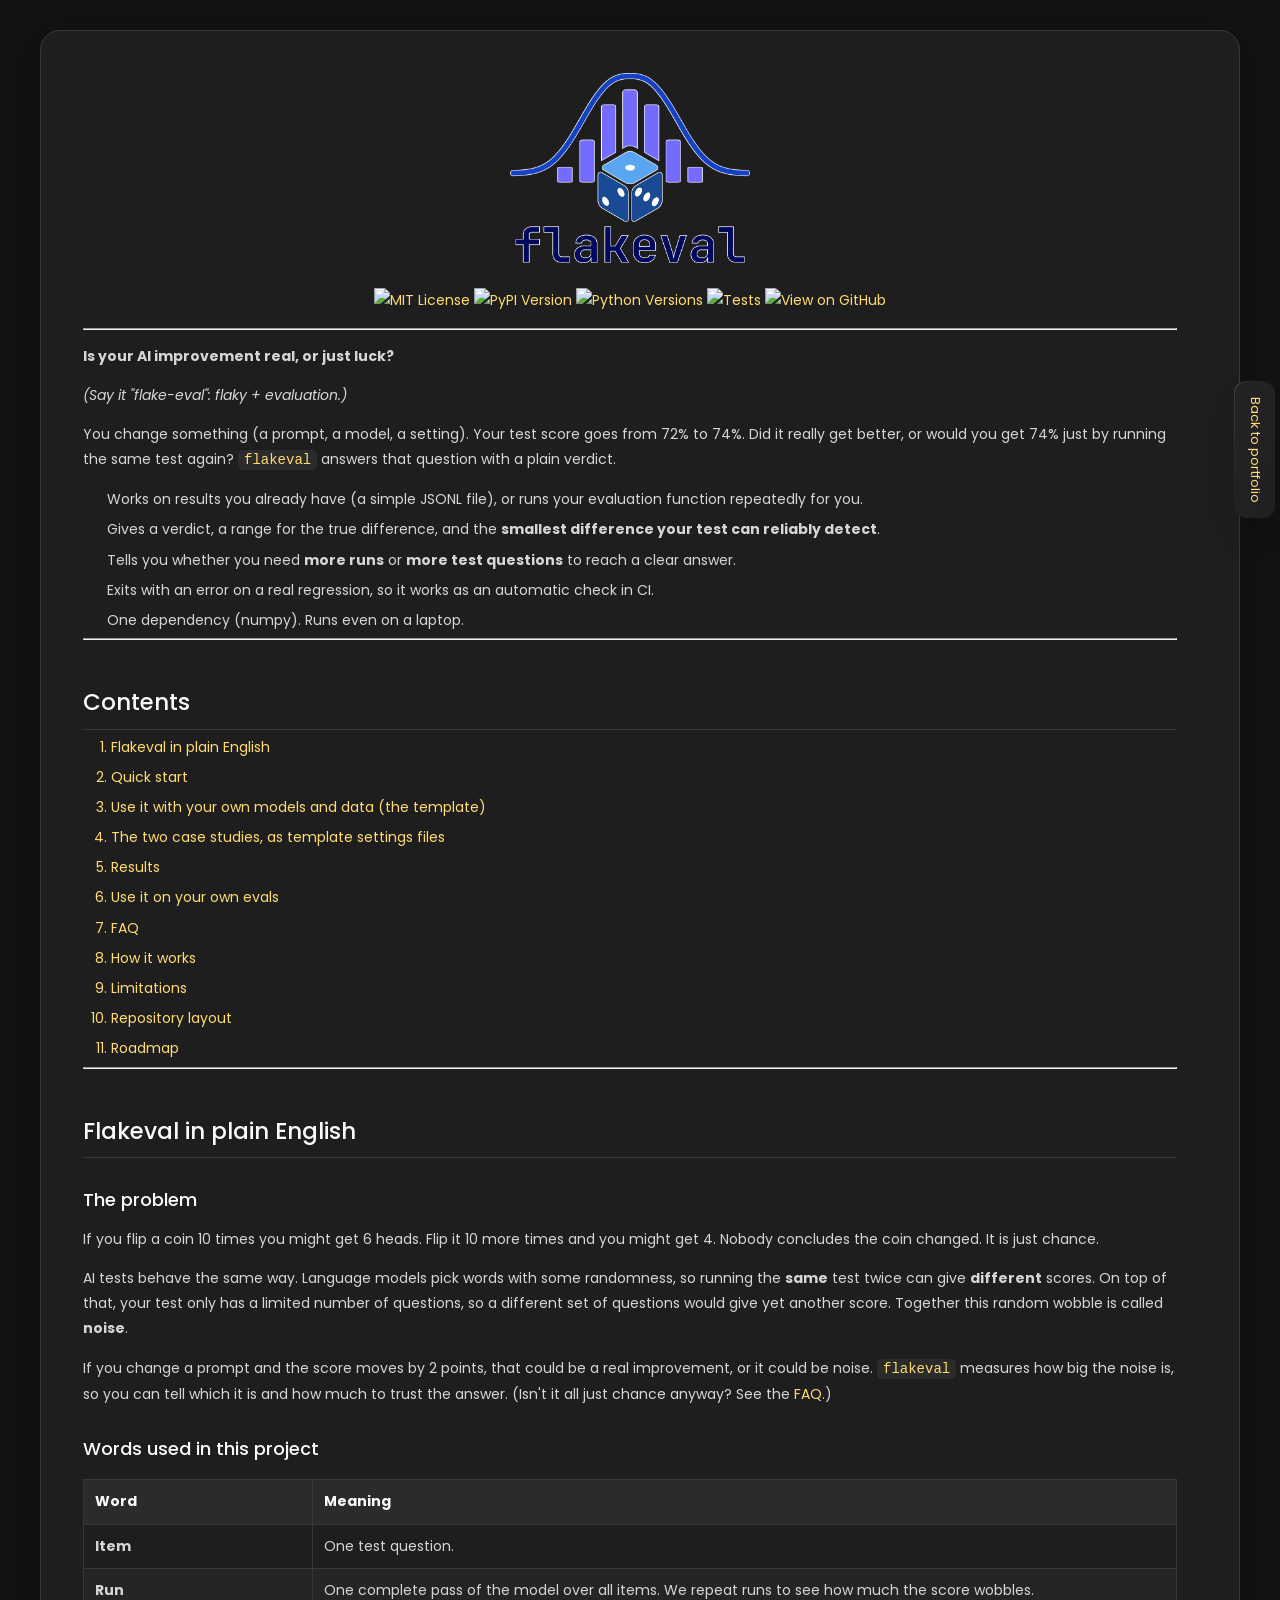
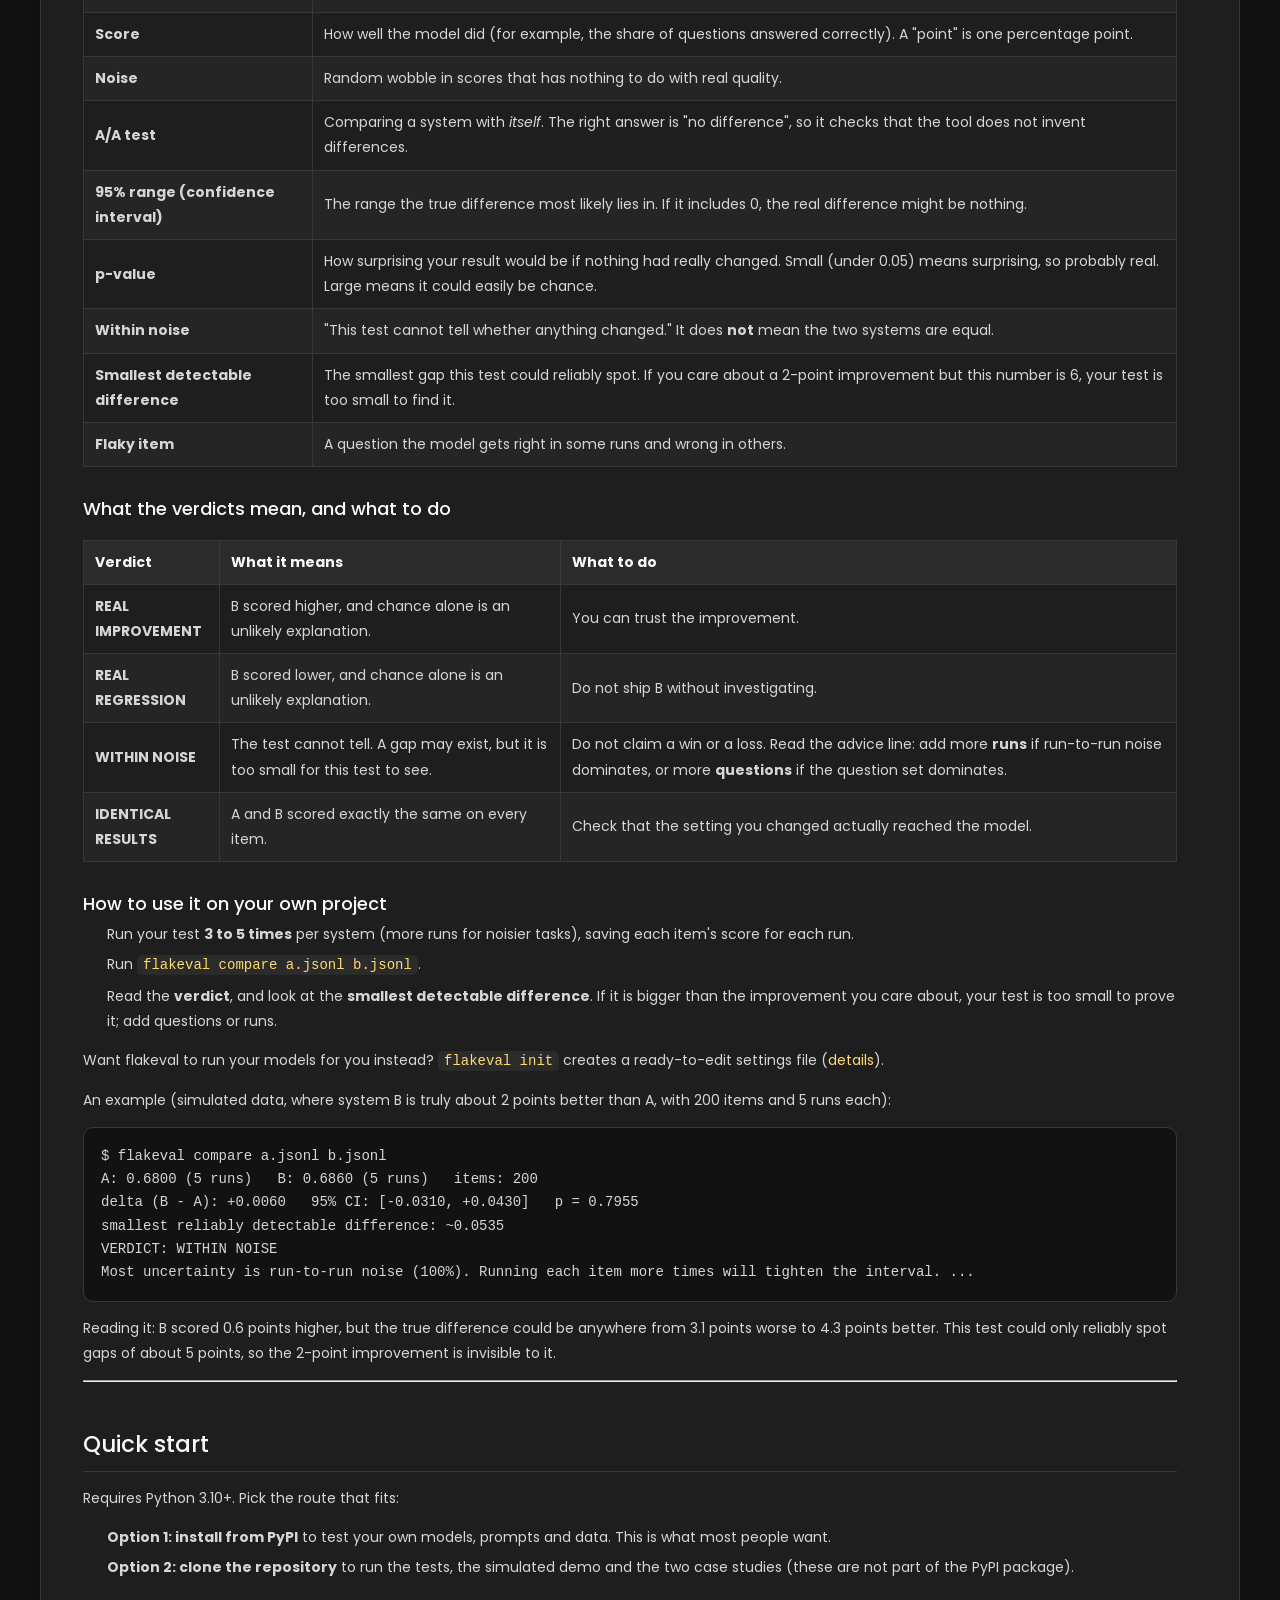
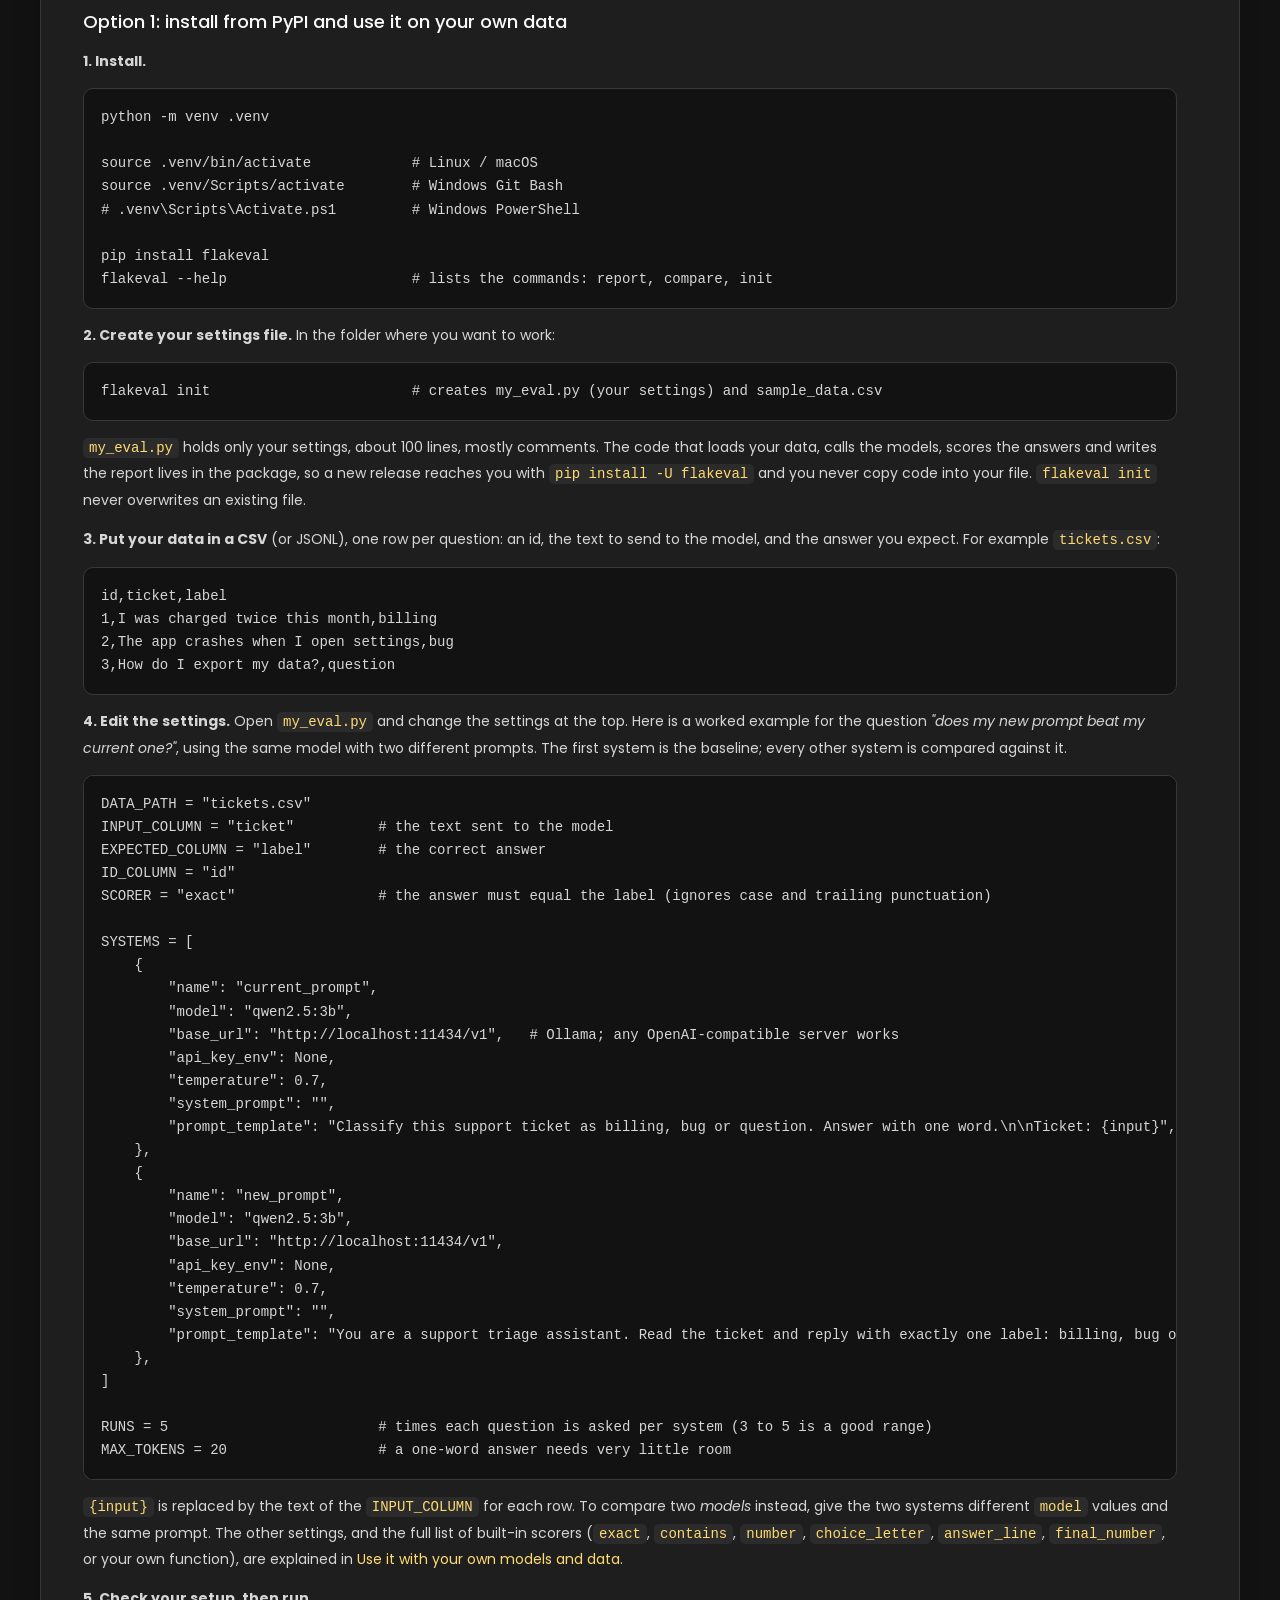
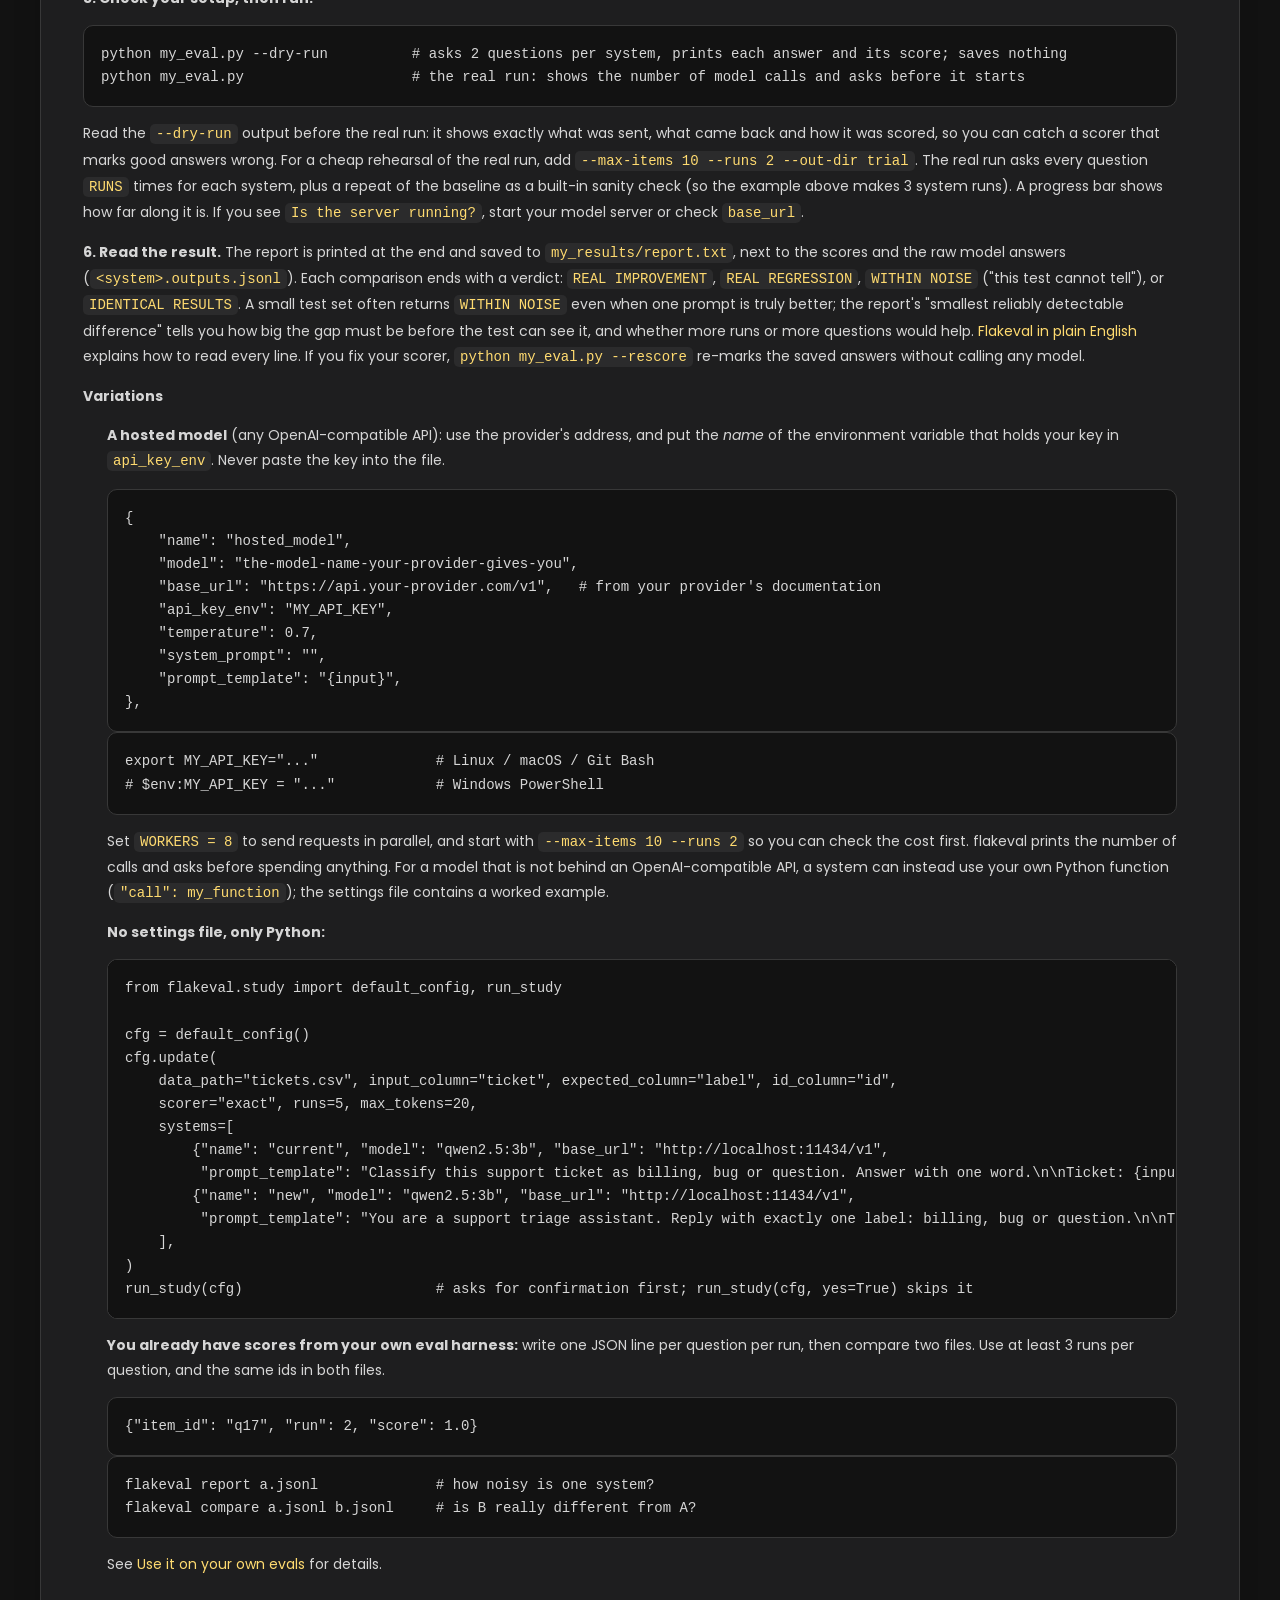
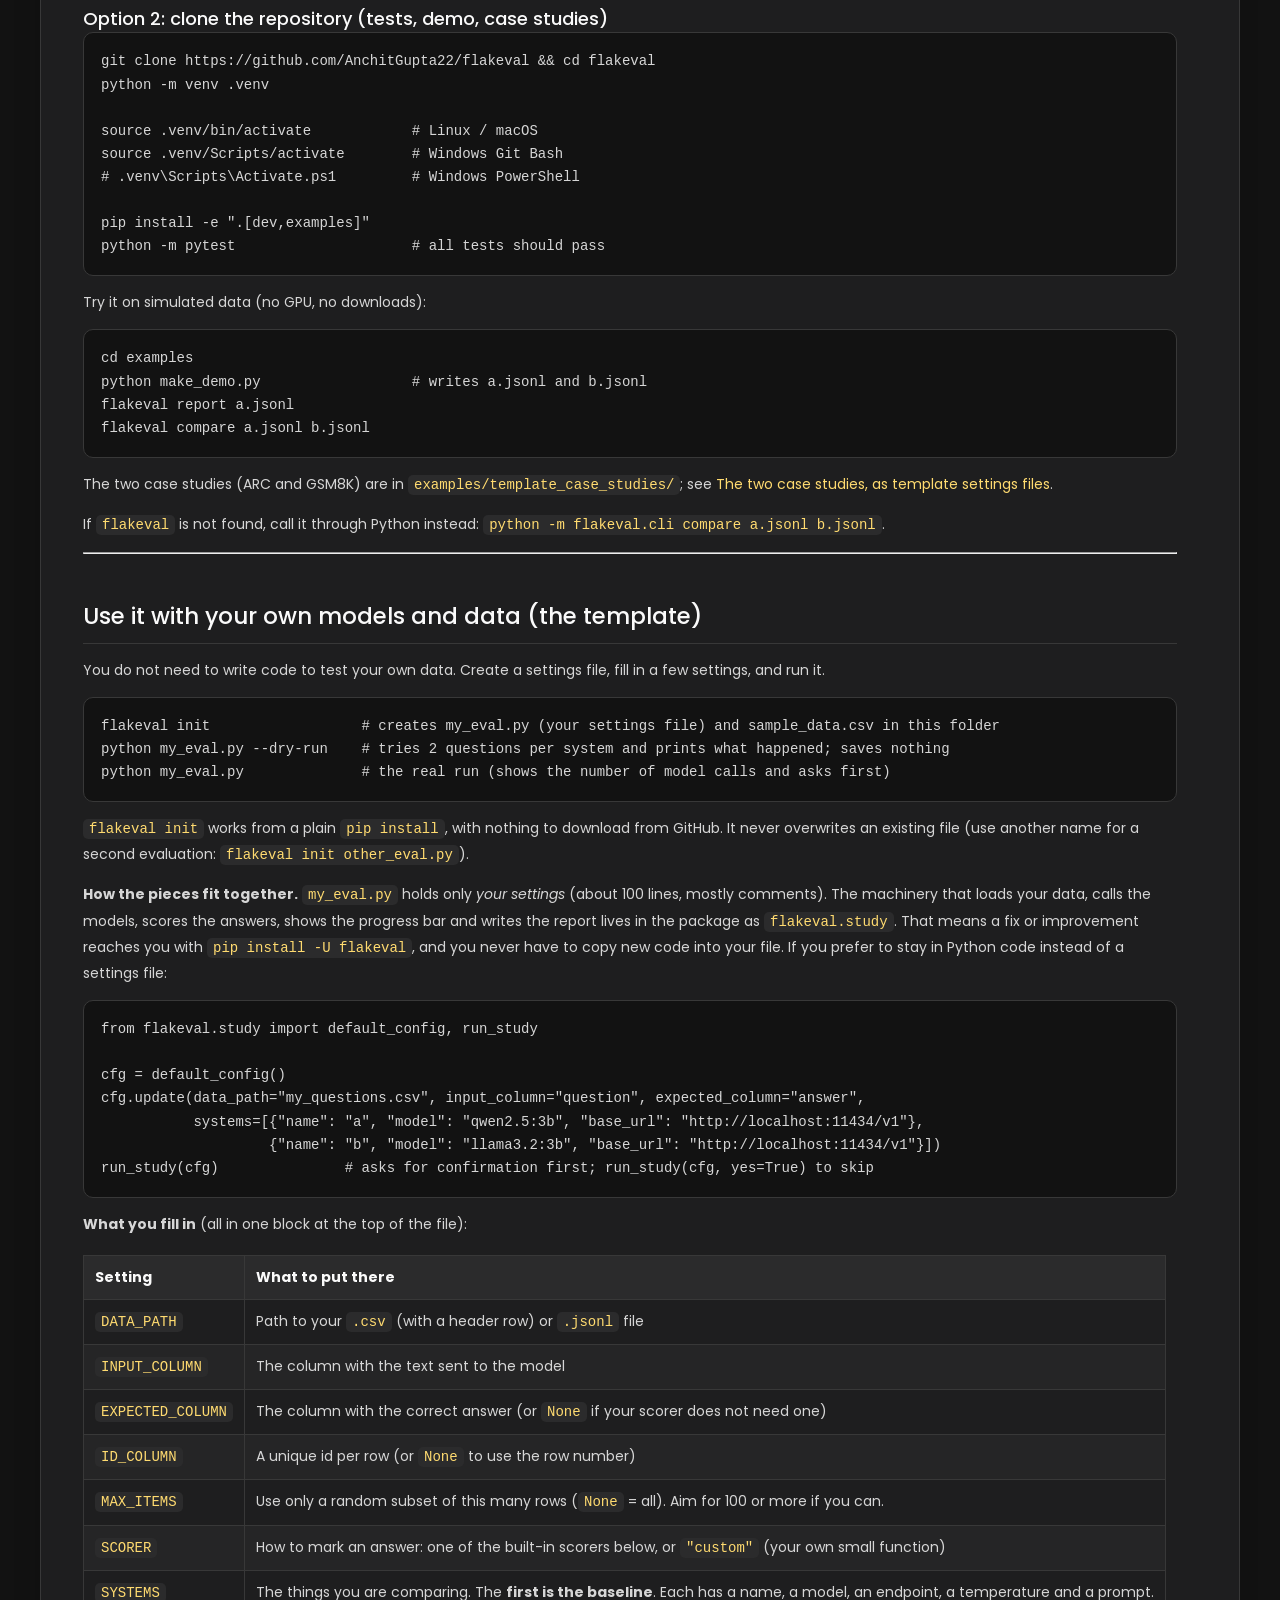
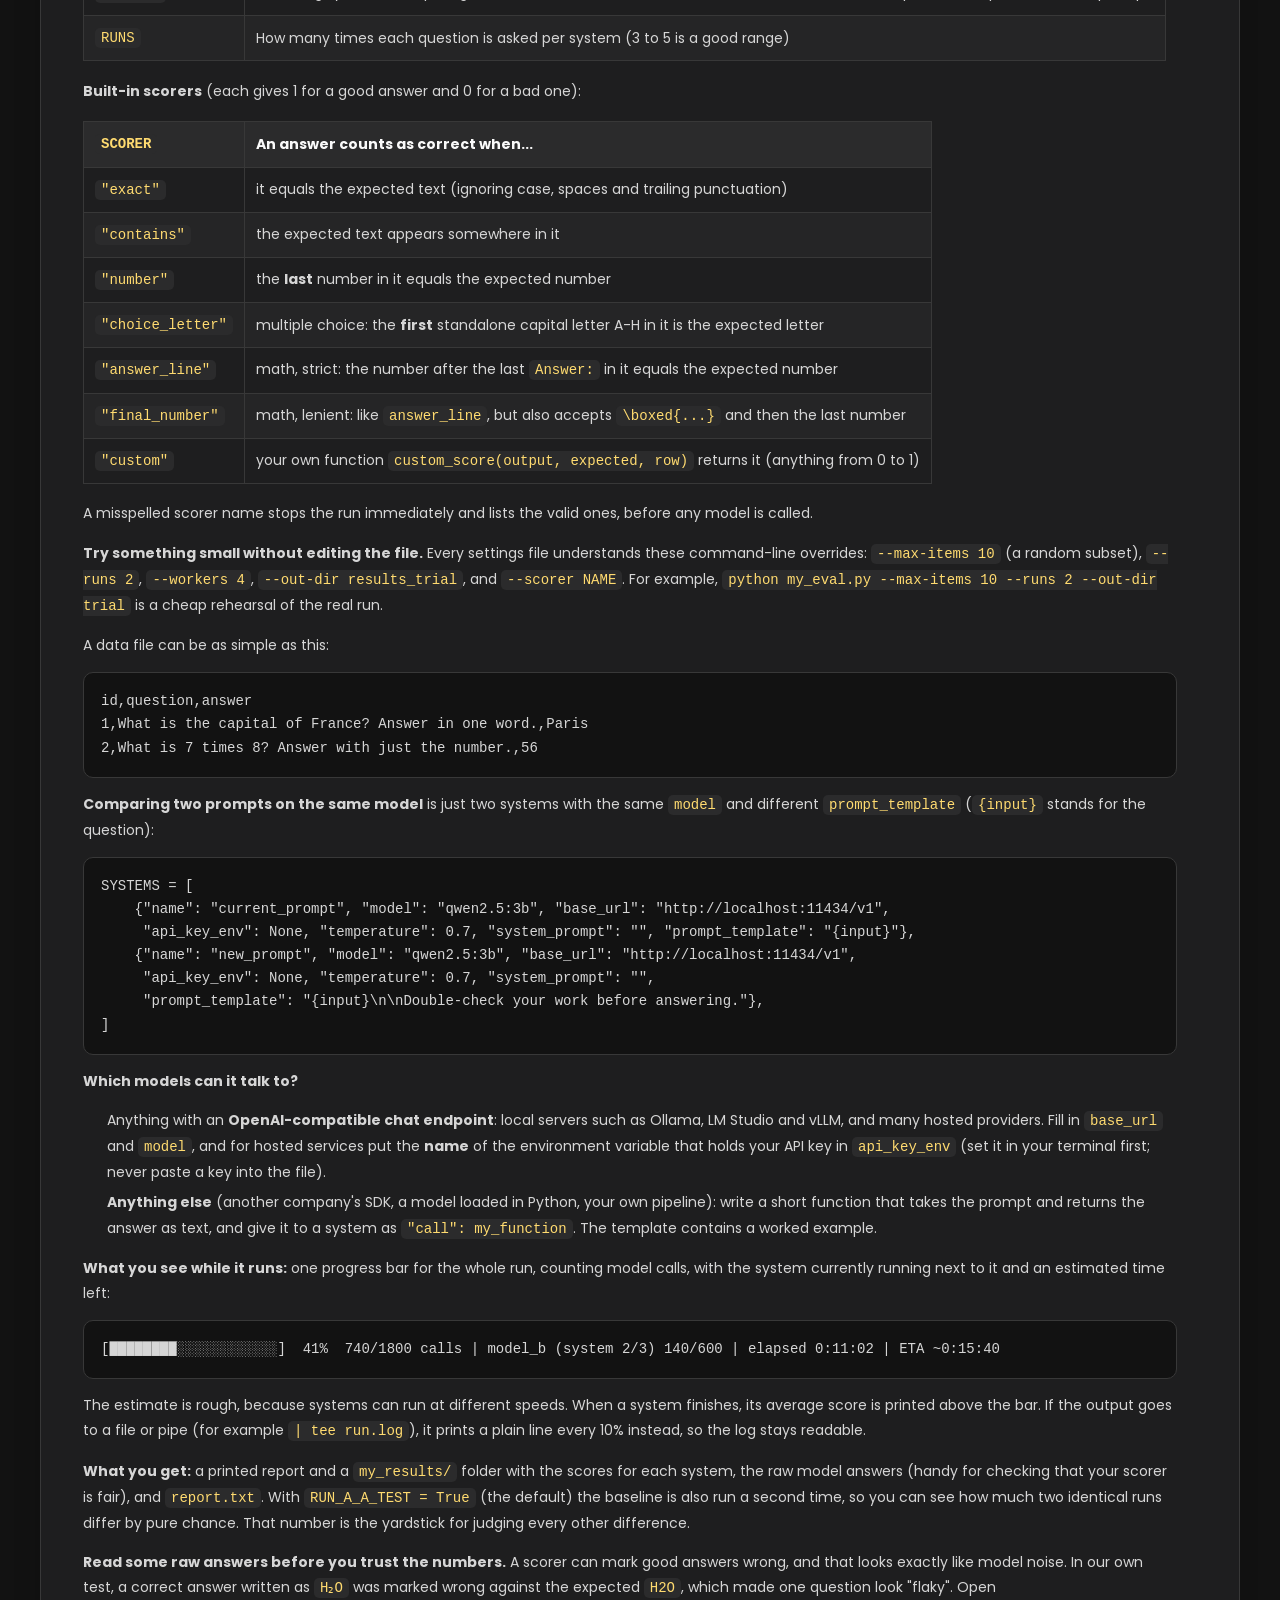
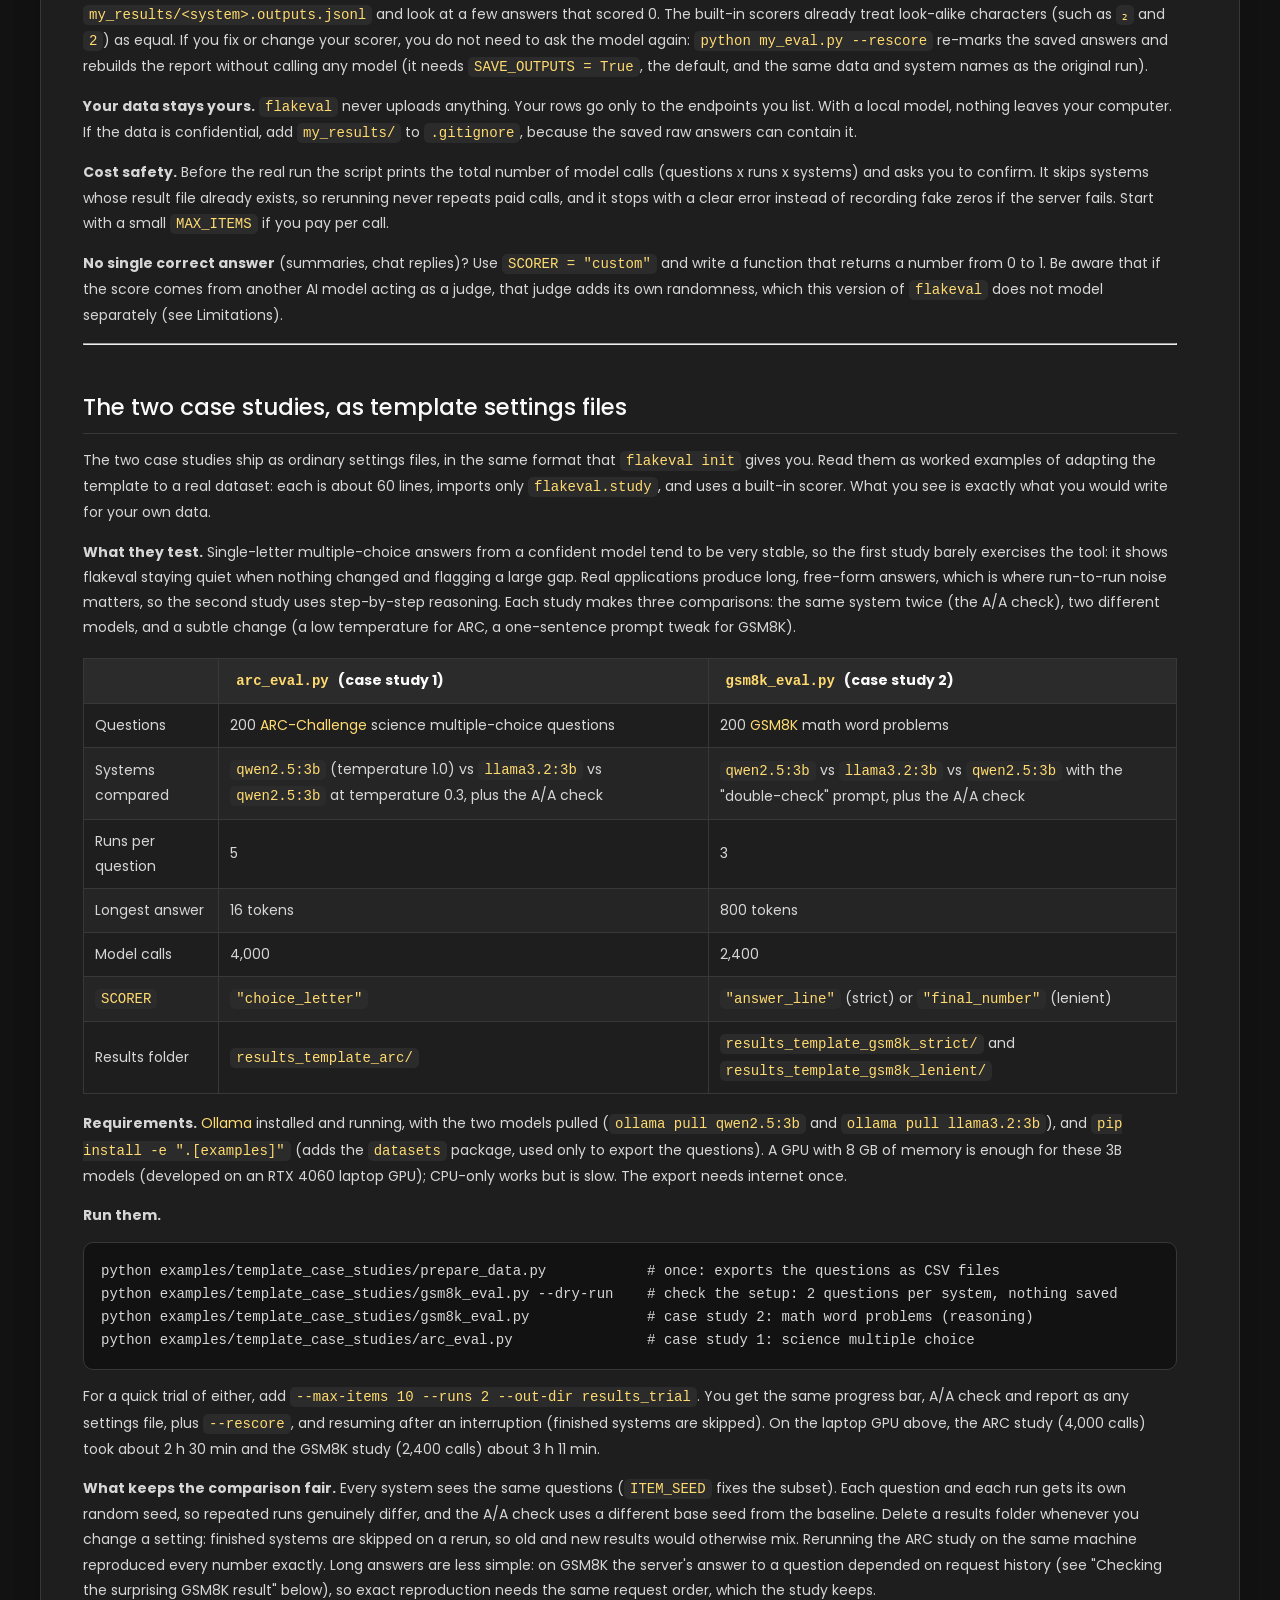
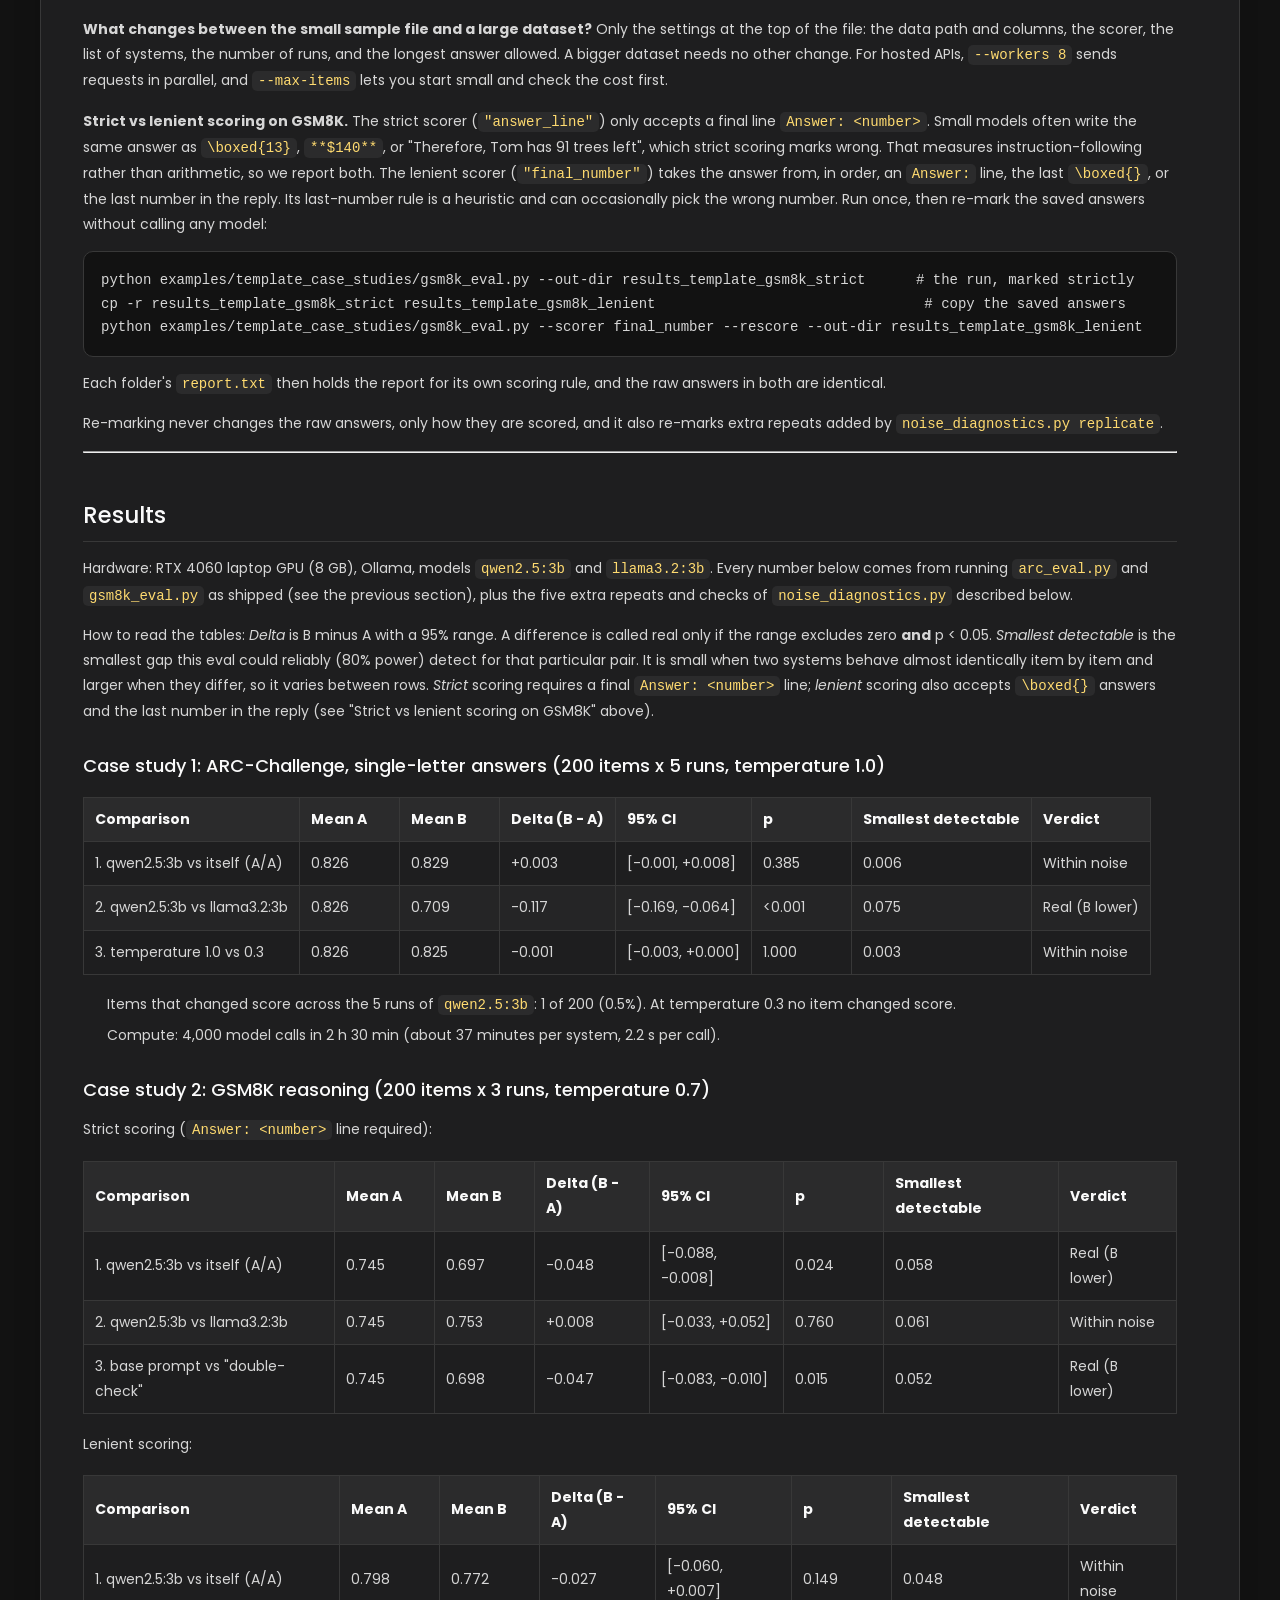
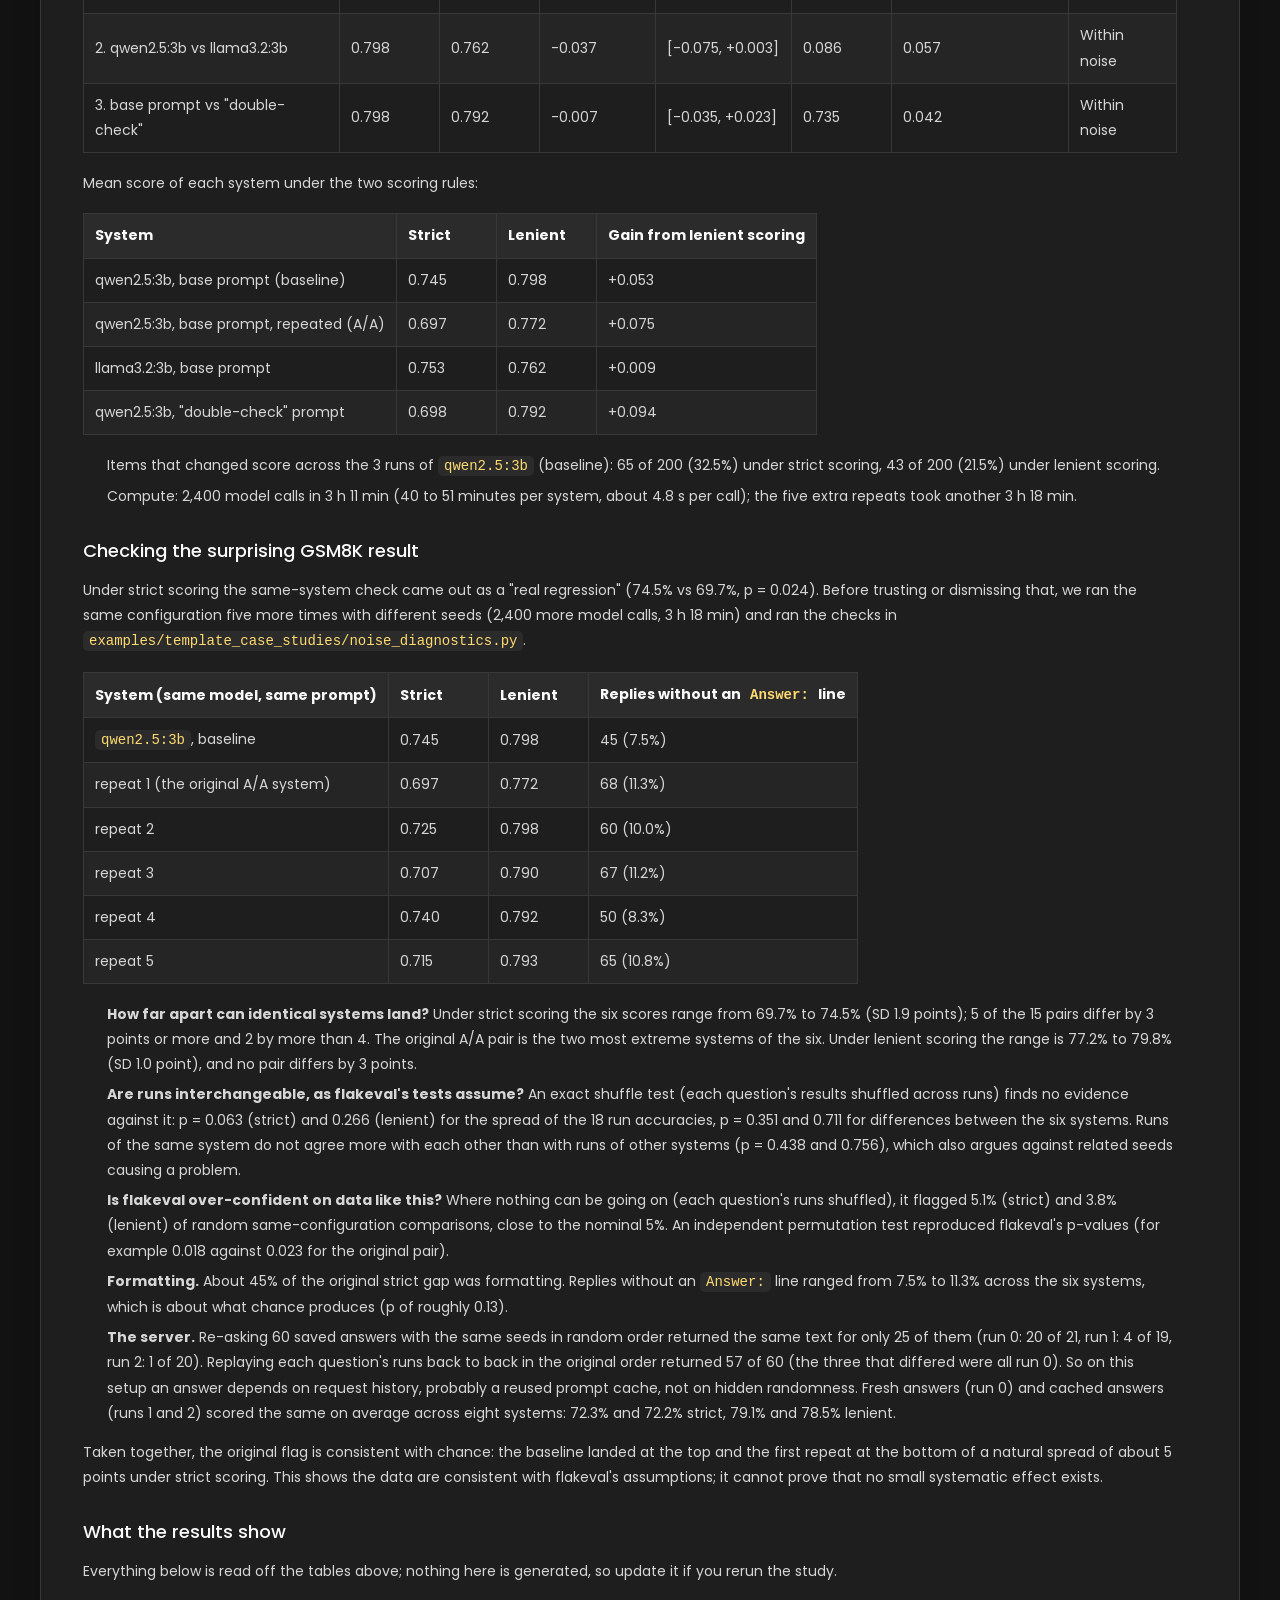
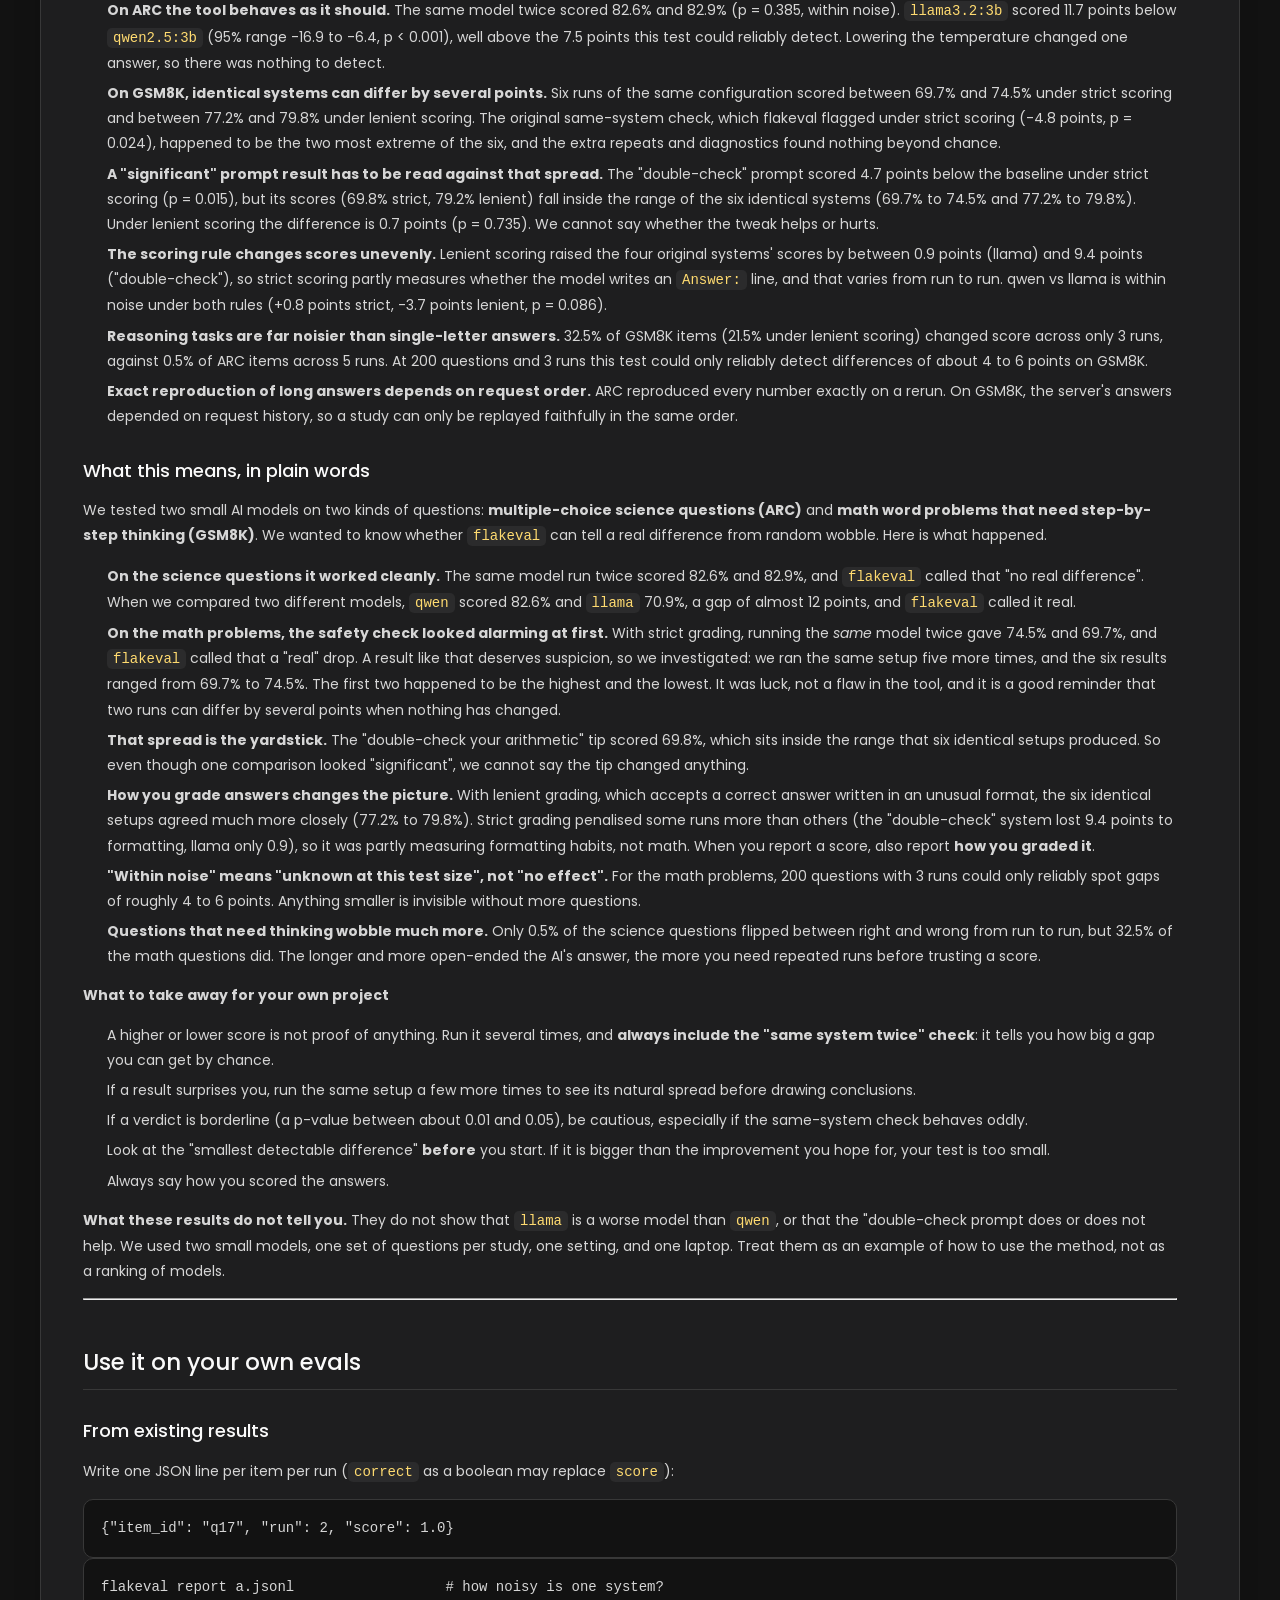
==== flakeval/index.html @ c7b8c8ac "flakeval file path updated" ====
<!DOCTYPE html>
<html lang="en">

<head>
  <meta charset="UTF-8">
  <meta name="viewport" content="width=device-width, initial-scale=1.0">
  <meta name="description" content="Flakeval: check whether an AI improvement is real, or just luck.">
  <title>Flakeval | Anchit Gupta</title>
  <link rel="shortcut icon" href="../assets/images/logo2.ico" type="image/x-icon">
  <link rel="stylesheet" href="../assets/css/style.css">
  <link rel="stylesheet" href="https://cdnjs.cloudflare.com/ajax/libs/highlight.js/11.10.0/styles/github-dark.min.css">
  <link rel="preconnect" href="https://fonts.googleapis.com">
  <link rel="preconnect" href="https://fonts.gstatic.com" crossorigin>
  <link href="https://fonts.googleapis.com/css2?family=Poppins:wght@300;400;500;600&display=swap" rel="stylesheet">
  <style>
    * { box-sizing: border-box; }

    body {
      min-height: 100vh;
      color: var(--light-gray);
      font-family: var(--ff-poppins);
      background: var(--smoky-black);
    }

    .flakeval-layout {
      width: min(100% - 30px, 1200px);
      margin: 30px auto;
      display: block;
    }

    .portfolio-link {
      position: fixed;
      z-index: 10;
      top: 50%;
      right: 4px;
      display: block;
      padding: 16px 11px;
      color: var(--orange-yellow-crayola);
      font-size: 13px;
      background: var(--border-gradient-onyx);
      border-radius: 12px;
      box-shadow: var(--shadow-2);
      writing-mode: vertical-rl;
      transform: translateY(-50%);
      transition: background var(--transition-1), color var(--transition-1);
    }

    .portfolio-link::before {
      position: absolute;
      z-index: -1;
      inset: 1px;
      border-radius: inherit;
      background: var(--bg-gradient-jet);
      content: "";
    }

    .portfolio-link:hover,
    .portfolio-link:focus {
      color: var(--white-2);
      background: var(--bg-gradient-yellow-1);
    }

    .readme-article {
      display: block;
      width: 100%;
      min-width: 0;
      min-height: 100%;
      padding: clamp(22px, 4vw, 42px);
      background: var(--eerie-black-2);
      border: 1px solid var(--jet);
      border-radius: 20px;
      box-shadow: var(--shadow-1);
    }

    .readme-article article {
      display: block;
      width: 100%;
      min-width: 0;
      padding: 0;
      overflow: visible;
      background: transparent;
      border: 0;
      border-radius: 0;
      box-shadow: none;
    }

    .readme-content {
      color: var(--light-gray);
      font-size: 14px;
      line-height: 1.8;
      overflow-wrap: anywhere;
    }

    .readme-content > :first-child { margin-top: 0; }

    .readme-content h1, .readme-content h2, .readme-content h3,
    .readme-content h4, .readme-content h5, .readme-content h6 {
      color: var(--white-2);
      font-weight: var(--fw-500);
      line-height: 1.45;
    }

    .readme-content h1 { font-size: clamp(26px, 4vw, 36px); }

    .readme-content h2 {
      margin-top: 2em;
      padding-bottom: 9px;
      border-bottom: 1px solid var(--jet);
      font-size: 23px;
    }

    .readme-content h3 { margin-top: 1.6em; font-size: 18px; }
    .readme-content p { margin: 1em 0; }
    .readme-content ul, .readme-content ol { padding-left: 24px; }
    .readme-content li { margin: 5px 0; }
    .readme-content li::marker { color: var(--orange-yellow-crayola); }

    .readme-content h2#contents + ol {
      padding-left: 28px;
      list-style: decimal;
    }

    .readme-content h2#contents + ol > li {
      display: list-item;
      list-style: decimal;
    }

    .readme-content h2#roadmap + ul {
      padding-left: 0;
      list-style: none;
    }

    .readme-content h2#roadmap + ul > li {
      display: flex;
      align-items: flex-start;
      gap: 10px;
      list-style: none;
    }

    .readme-content h2#roadmap + ul input[type="checkbox"] {
      display: inline-block;
      flex: 0 0 auto;
      width: 16px;
      height: 16px;
      margin: 5px 0 0;
      accent-color: var(--orange-yellow-crayola);
      cursor: pointer;
    }

    .readme-content a {
      display: inline;
      color: var(--orange-yellow-crayola);
      text-decoration: none;
    }

    .readme-content a:hover { text-decoration: underline; }

    .readme-content img {
      display: inline-block;
      max-width: 100%;
      height: auto;
      vertical-align: middle;
    }

    .readme-content table {
      display: block;
      width: 100%;
      margin: 1.25em 0;
      overflow-x: auto;
      border-collapse: collapse;
    }

    .readme-content th, .readme-content td {
      min-width: 100px;
      padding: 9px 11px;
      text-align: left;
      border: 1px solid var(--jet);
    }

    .readme-content th {
      color: var(--white-2);
      background: var(--onyx);
    }

    .readme-content tr:nth-child(even) { background: hsla(240, 2%, 18%, 0.45); }

    .readme-content pre {
      padding: 17px;
      overflow: auto;
      color: var(--light-gray);
      background: var(--smoky-black);
      border: 1px solid var(--jet);
      border-radius: 10px;
      line-height: 1.65;
    }

    .readme-content code, .readme-content pre {
      font-family: Consolas, "Courier New", monospace;
    }

    .readme-content pre code.hljs {
      display: block;
      padding: 0;
      overflow: visible;
      color: inherit;
      background: transparent;
      white-space: pre;
      tab-size: 4;
    }

    .readme-content pre code.hljs span { display: inline; }

    .readme-content :not(pre) > code {
      padding: 2px 6px;
      color: var(--orange-yellow-crayola);
      background: var(--onyx);
      border-radius: 5px;
    }

    .readme-content blockquote {
      margin: 1.4em 0;
      padding: 2px 0 2px 16px;
      color: var(--light-gray-70);
      border-left: 3px solid var(--orange-yellow-crayola);
    }

    @media (max-width: 900px) {
      .flakeval-layout {
        width: min(100% - 24px, 760px);
      }

      .readme-article { padding: 24px; }
    }

    @media (max-width: 1320px) {
      .readme-article { padding-right: 62px; }
    }

    @media (max-width: 520px) {
      .flakeval-layout { width: min(100% - 20px, 480px); margin: 10px auto; }
      .readme-article { padding: 19px 15px; }
      .readme-article { padding-right: 54px; }
      .portfolio-link { right: 4px; padding: 14px 9px; font-size: 11px; }
      .readme-content { font-size: 13px; }
      .readme-content h2 { font-size: 20px; }
    }
  </style>
</head>

<body>
  <main class="flakeval-layout">
    <section class="main-content readme-article">
      <article>
        <div class="readme-content">
<p align="center">
    <img src="../assets/images/flakeval_logo.png" alt="Logo" width="240">
    <br>
    <br>
    <a href="https://github.com/AnchitGupta22/flakeval/blob/main/LICENSE" target="_blank" rel="noopener noreferrer"><img alt="MIT License" src="https://img.shields.io/badge/License-MIT-yellow.svg"></a>
    <a href="https://pypi.org/project/flakeval/"><img alt="PyPI Version" src="https://img.shields.io/pypi/v/flakeval"></a>
    <a href="https://pypi.org/project/flakeval/"><img alt="Python Versions" src="https://img.shields.io/pypi/pyversions/flakeval"></a>
    <a href="https://github.com/AnchitGupta22/flakeval/actions"><img alt="Tests" src="https://github.com/AnchitGupta22/flakeval/actions/workflows/tests.yml/badge.svg"></a>
    <a href="https://github.com/AnchitGupta22/flakeval" target="_blank" rel="noopener noreferrer"><img alt="View on GitHub" src="https://img.shields.io/badge/GitHub-View%20Repository-181717?logo=github"></a>
</p>

<hr>
<p><strong>Is your AI improvement real, or just luck?</strong></p>
<p><em>(Say it "flake-eval": flaky + evaluation.)</em></p>
<p>You change something (a prompt, a model, a setting). Your test score goes from 72% to 74%. Did it really get better, or would you get 74% just by running the same test again? <code>flakeval</code> answers that question with a plain verdict.</p>
<ul>
<li>Works on results you already have (a simple JSONL file), or runs your evaluation function repeatedly for you.</li>
<li>Gives a verdict, a range for the true difference, and the <strong>smallest difference your test can reliably detect</strong>.</li>
<li>Tells you whether you need <strong>more runs</strong> or <strong>more test questions</strong> to reach a clear answer.</li>
<li>Exits with an error on a real regression, so it works as an automatic check in CI.</li>
<li>One dependency (numpy). Runs even on a laptop.</li>
</ul>
<hr>
<h2 id="contents">Contents</h2>
<ol>
<li><a href="#flakeval-in-plain-english">Flakeval in plain English</a></li>
<li><a href="#quick-start">Quick start</a></li>
<li><a href="#use-it-with-your-own-models-and-data">Use it with your own models and data (the template)</a></li>
<li><a href="#run-the-two-case-studies-through-the-template">The two case studies, as template settings files</a></li>
<li><a href="#results">Results</a></li>
<li><a href="#use-it-on-your-own-evals">Use it on your own evals</a></li>
<li><a href="#faq">FAQ</a></li>
<li><a href="#how-it-works">How it works</a></li>
<li><a href="#limitations">Limitations</a></li>
<li><a href="#repository-layout">Repository layout</a></li>
<li><a href="#roadmap">Roadmap</a></li>
</ol>
<hr>
<h2 id="flakeval-in-plain-english">Flakeval in plain English</h2>
<h3 id="the-problem">The problem</h3>
<p>If you flip a coin 10 times you might get 6 heads. Flip it 10 more times and you might get 4. Nobody concludes the coin changed. It is just chance.</p>
<p>AI tests behave the same way. Language models pick words with some randomness, so running the <strong>same</strong> test twice can give <strong>different</strong> scores. On top of that, your test only has a limited number of questions, so a different set of questions would give yet another score. Together this random wobble is called <strong>noise</strong>.</p>
<p>If you change a prompt and the score moves by 2 points, that could be a real improvement, or it could be noise. <code>flakeval</code> measures how big the noise is, so you can tell which it is and how much to trust the answer. (Isn't it all just chance anyway? See the <a href="#faq">FAQ</a>.)</p>
<h3 id="words-used-in-this-project">Words used in this project</h3>
<table>
<thead>
<tr>
<th>Word</th>
<th>Meaning</th>
</tr>
</thead>
<tbody><tr>
<td><strong>Item</strong></td>
<td>One test question.</td>
</tr>
<tr>
<td><strong>Run</strong></td>
<td>One complete pass of the model over all items. We repeat runs to see how much the score wobbles.</td>
</tr>
<tr>
<td><strong>Score</strong></td>
<td>How well the model did (for example, the share of questions answered correctly). A "point" is one percentage point.</td>
</tr>
<tr>
<td><strong>Noise</strong></td>
<td>Random wobble in scores that has nothing to do with real quality.</td>
</tr>
<tr>
<td><strong>A/A test</strong></td>
<td>Comparing a system with <em>itself</em>. The right answer is "no difference", so it checks that the tool does not invent differences.</td>
</tr>
<tr>
<td><strong>95% range (confidence interval)</strong></td>
<td>The range the true difference most likely lies in. If it includes 0, the real difference might be nothing.</td>
</tr>
<tr>
<td><strong>p-value</strong></td>
<td>How surprising your result would be if nothing had really changed. Small (under 0.05) means surprising, so probably real. Large means it could easily be chance.</td>
</tr>
<tr>
<td><strong>Within noise</strong></td>
<td>"This test cannot tell whether anything changed." It does <strong>not</strong> mean the two systems are equal.</td>
</tr>
<tr>
<td><strong>Smallest detectable difference</strong></td>
<td>The smallest gap this test could reliably spot. If you care about a 2-point improvement but this number is 6, your test is too small to find it.</td>
</tr>
<tr>
<td><strong>Flaky item</strong></td>
<td>A question the model gets right in some runs and wrong in others.</td>
</tr>
</tbody></table>
<h3 id="what-the-verdicts-mean-and-what-to-do">What the verdicts mean, and what to do</h3>
<table>
<thead>
<tr>
<th>Verdict</th>
<th>What it means</th>
<th>What to do</th>
</tr>
</thead>
<tbody><tr>
<td><strong>REAL IMPROVEMENT</strong></td>
<td>B scored higher, and chance alone is an unlikely explanation.</td>
<td>You can trust the improvement.</td>
</tr>
<tr>
<td><strong>REAL REGRESSION</strong></td>
<td>B scored lower, and chance alone is an unlikely explanation.</td>
<td>Do not ship B without investigating.</td>
</tr>
<tr>
<td><strong>WITHIN NOISE</strong></td>
<td>The test cannot tell. A gap may exist, but it is too small for this test to see.</td>
<td>Do not claim a win or a loss. Read the advice line: add more <strong>runs</strong> if run-to-run noise dominates, or more <strong>questions</strong> if the question set dominates.</td>
</tr>
<tr>
<td><strong>IDENTICAL RESULTS</strong></td>
<td>A and B scored exactly the same on every item.</td>
<td>Check that the setting you changed actually reached the model.</td>
</tr>
</tbody></table>
<h3 id="how-to-use-it-on-your-own-project">How to use it on your own project</h3>
<ol>
<li>Run your test <strong>3 to 5 times</strong> per system (more runs for noisier tasks), saving each item's score for each run.</li>
<li>Run <code>flakeval compare a.jsonl b.jsonl</code>.</li>
<li>Read the <strong>verdict</strong>, and look at the <strong>smallest detectable difference</strong>. If it is bigger than the improvement you care about, your test is too small to prove it; add questions or runs.</li>
</ol>
<p>Want flakeval to run your models for you instead? <code>flakeval init</code> creates a ready-to-edit settings file (<a href="#use-it-with-your-own-models-and-data">details</a>).</p>
<p>An example (simulated data, where system B is truly about 2 points better than A, with 200 items and 5 runs each):</p>
<pre><code>$ flakeval compare a.jsonl b.jsonl
A: 0.6800 (5 runs)   B: 0.6860 (5 runs)   items: 200
delta (B - A): +0.0060   95% CI: [-0.0310, +0.0430]   p = 0.7955
smallest reliably detectable difference: ~0.0535
VERDICT: WITHIN NOISE
Most uncertainty is run-to-run noise (100%). Running each item more times will tighten the interval. ...
</code></pre>
<p>Reading it: B scored 0.6 points higher, but the true difference could be anywhere from 3.1 points worse to 4.3 points better. This test could only reliably spot gaps of about 5 points, so the 2-point improvement is invisible to it.</p>
<hr>
<h2 id="quick-start">Quick start</h2>
<p>Requires Python 3.10+. Pick the route that fits:</p>
<ul>
<li><strong>Option 1: install from PyPI</strong> to test your own models, prompts and data. This is what most people want.</li>
<li><strong>Option 2: clone the repository</strong> to run the tests, the simulated demo and the two case studies (these are not part of the PyPI package).</li>
</ul>
<h3 id="option-1-install-from-pypi-and-use-it-on-your-own-data">Option 1: install from PyPI and use it on your own data</h3>
<p><strong>1. Install.</strong></p>
<pre><code class="language-bash">python -m venv .venv

source .venv/bin/activate            # Linux / macOS
source .venv/Scripts/activate        # Windows Git Bash
# .venv\Scripts\Activate.ps1         # Windows PowerShell

pip install flakeval
flakeval --help                      # lists the commands: report, compare, init
</code></pre>
<p><strong>2. Create your settings file.</strong> In the folder where you want to work:</p>
<pre><code class="language-bash">flakeval init                        # creates my_eval.py (your settings) and sample_data.csv
</code></pre>
<p><code>my_eval.py</code> holds only your settings, about 100 lines, mostly comments. The code that loads your data, calls the models, scores the answers and writes the report lives in the package, so a new release reaches you with <code>pip install -U flakeval</code> and you never copy code into your file. <code>flakeval init</code> never overwrites an existing file.</p>
<p><strong>3. Put your data in a CSV</strong> (or JSONL), one row per question: an id, the text to send to the model, and the answer you expect. For example <code>tickets.csv</code>:</p>
<pre><code class="language-csv">id,ticket,label
1,I was charged twice this month,billing
2,The app crashes when I open settings,bug
3,How do I export my data?,question
</code></pre>
<p><strong>4. Edit the settings.</strong> Open <code>my_eval.py</code> and change the settings at the top. Here is a worked example for the question <em>"does my new prompt beat my current one?"</em>, using the same model with two different prompts. The first system is the baseline; every other system is compared against it.</p>
<pre><code class="language-python">DATA_PATH = "tickets.csv"
INPUT_COLUMN = "ticket"          # the text sent to the model
EXPECTED_COLUMN = "label"        # the correct answer
ID_COLUMN = "id"
SCORER = "exact"                 # the answer must equal the label (ignores case and trailing punctuation)

SYSTEMS = [
    {
        "name": "current_prompt",
        "model": "qwen2.5:3b",
        "base_url": "http://localhost:11434/v1",   # Ollama; any OpenAI-compatible server works
        "api_key_env": None,
        "temperature": 0.7,
        "system_prompt": "",
        "prompt_template": "Classify this support ticket as billing, bug or question. Answer with one word.\n\nTicket: {input}",
    },
    {
        "name": "new_prompt",
        "model": "qwen2.5:3b",
        "base_url": "http://localhost:11434/v1",
        "api_key_env": None,
        "temperature": 0.7,
        "system_prompt": "",
        "prompt_template": "You are a support triage assistant. Read the ticket and reply with exactly one label: billing, bug or question.\n\nTicket: {input}",
    },
]

RUNS = 5                         # times each question is asked per system (3 to 5 is a good range)
MAX_TOKENS = 20                  # a one-word answer needs very little room
</code></pre>
<p><code>{input}</code> is replaced by the text of the <code>INPUT_COLUMN</code> for each row. To compare two <em>models</em> instead, give the two systems different <code>model</code> values and the same prompt. The other settings, and the full list of built-in scorers (<code>exact</code>, <code>contains</code>, <code>number</code>, <code>choice_letter</code>, <code>answer_line</code>, <code>final_number</code>, or your own function), are explained in <a href="#use-it-with-your-own-models-and-data">Use it with your own models and data</a>.</p>
<p><strong>5. Check your setup, then run.</strong></p>
<pre><code class="language-bash">python my_eval.py --dry-run          # asks 2 questions per system, prints each answer and its score; saves nothing
python my_eval.py                    # the real run: shows the number of model calls and asks before it starts
</code></pre>
<p>Read the <code>--dry-run</code> output before the real run: it shows exactly what was sent, what came back and how it was scored, so you can catch a scorer that marks good answers wrong. For a cheap rehearsal of the real run, add <code>--max-items 10 --runs 2 --out-dir trial</code>. The real run asks every question <code>RUNS</code> times for each system, plus a repeat of the baseline as a built-in sanity check (so the example above makes 3 system runs). A progress bar shows how far along it is. If you see <code>Is the server running?</code>, start your model server or check <code>base_url</code>.</p>
<p><strong>6. Read the result.</strong> The report is printed at the end and saved to <code>my_results/report.txt</code>, next to the scores and the raw model answers (<code>&lt;system&gt;.outputs.jsonl</code>). Each comparison ends with a verdict: <code>REAL IMPROVEMENT</code>, <code>REAL REGRESSION</code>, <code>WITHIN NOISE</code> ("this test cannot tell"), or <code>IDENTICAL RESULTS</code>. A small test set often returns <code>WITHIN NOISE</code> even when one prompt is truly better; the report's "smallest reliably detectable difference" tells you how big the gap must be before the test can see it, and whether more runs or more questions would help. <a href="#flakeval-in-plain-english">Flakeval in plain English</a> explains how to read every line. If you fix your scorer, <code>python my_eval.py --rescore</code> re-marks the saved answers without calling any model.</p>
<p><strong>Variations</strong></p>
<ul>
<li><p><strong>A hosted model</strong> (any OpenAI-compatible API): use the provider's address, and put the <em>name</em> of the environment variable that holds your key in <code>api_key_env</code>. Never paste the key into the file.</p>
<pre><code class="language-python">{
    "name": "hosted_model",
    "model": "the-model-name-your-provider-gives-you",
    "base_url": "https://api.your-provider.com/v1",   # from your provider's documentation
    "api_key_env": "MY_API_KEY",
    "temperature": 0.7,
    "system_prompt": "",
    "prompt_template": "{input}",
},
</code></pre>
<pre><code class="language-bash">export MY_API_KEY="..."              # Linux / macOS / Git Bash
# $env:MY_API_KEY = "..."            # Windows PowerShell
</code></pre>
<p>Set <code>WORKERS = 8</code> to send requests in parallel, and start with <code>--max-items 10 --runs 2</code> so you can check the cost first. flakeval prints the number of calls and asks before spending anything. For a model that is not behind an OpenAI-compatible API, a system can instead use your own Python function (<code>"call": my_function</code>); the settings file contains a worked example.</p>
</li>
<li><p><strong>No settings file, only Python:</strong></p>
<pre><code class="language-python">from flakeval.study import default_config, run_study

cfg = default_config()
cfg.update(
    data_path="tickets.csv", input_column="ticket", expected_column="label", id_column="id",
    scorer="exact", runs=5, max_tokens=20,
    systems=[
        {"name": "current", "model": "qwen2.5:3b", "base_url": "http://localhost:11434/v1",
         "prompt_template": "Classify this support ticket as billing, bug or question. Answer with one word.\n\nTicket: {input}"},
        {"name": "new", "model": "qwen2.5:3b", "base_url": "http://localhost:11434/v1",
         "prompt_template": "You are a support triage assistant. Reply with exactly one label: billing, bug or question.\n\nTicket: {input}"},
    ],
)
run_study(cfg)                       # asks for confirmation first; run_study(cfg, yes=True) skips it
</code></pre>
</li>
<li><p><strong>You already have scores from your own eval harness:</strong> write one JSON line per question per run, then compare two files. Use at least 3 runs per question, and the same ids in both files.</p>
<pre><code class="language-json">{"item_id": "q17", "run": 2, "score": 1.0}
</code></pre>
<pre><code class="language-bash">flakeval report a.jsonl              # how noisy is one system?
flakeval compare a.jsonl b.jsonl     # is B really different from A?
</code></pre>
<p>See <a href="#use-it-on-your-own-evals">Use it on your own evals</a> for details.</p>
</li>
</ul>
<h3 id="option-2-clone-the-repository-tests-demo-case-studies">Option 2: clone the repository (tests, demo, case studies)</h3>
<pre><code class="language-bash">git clone https://github.com/AnchitGupta22/flakeval &amp;&amp; cd flakeval
python -m venv .venv

source .venv/bin/activate            # Linux / macOS
source .venv/Scripts/activate        # Windows Git Bash
# .venv\Scripts\Activate.ps1         # Windows PowerShell

pip install -e ".[dev,examples]"
python -m pytest                     # all tests should pass
</code></pre>
<p>Try it on simulated data (no GPU, no downloads):</p>
<pre><code class="language-bash">cd examples
python make_demo.py                  # writes a.jsonl and b.jsonl
flakeval report a.jsonl
flakeval compare a.jsonl b.jsonl
</code></pre>
<p>The two case studies (ARC and GSM8K) are in <code>examples/template_case_studies/</code>; see <a href="#run-the-two-case-studies-through-the-template">The two case studies, as template settings files</a>.</p>
<p>If <code>flakeval</code> is not found, call it through Python instead: <code>python -m flakeval.cli compare a.jsonl b.jsonl</code>.</p>
<hr>
<p><a id="use-it-with-your-own-models-and-data"></a></p>
<h2 id="use-it-with-your-own-models-and-data-the-template">Use it with your own models and data (the template)</h2>
<p>You do not need to write code to test your own data. Create a settings file, fill in a few settings, and run it.</p>
<pre><code class="language-bash">flakeval init                  # creates my_eval.py (your settings file) and sample_data.csv in this folder
python my_eval.py --dry-run    # tries 2 questions per system and prints what happened; saves nothing
python my_eval.py              # the real run (shows the number of model calls and asks first)
</code></pre>
<p><code>flakeval init</code> works from a plain <code>pip install</code>, with nothing to download from GitHub. It never overwrites an existing file (use another name for a second evaluation: <code>flakeval init other_eval.py</code>).</p>
<p><strong>How the pieces fit together.</strong> <code>my_eval.py</code> holds only <em>your settings</em> (about 100 lines, mostly comments). The machinery that loads your data, calls the models, scores the answers, shows the progress bar and writes the report lives in the package as <code>flakeval.study</code>. That means a fix or improvement reaches you with <code>pip install -U flakeval</code>, and you never have to copy new code into your file. If you prefer to stay in Python code instead of a settings file:</p>
<pre><code class="language-python">from flakeval.study import default_config, run_study

cfg = default_config()
cfg.update(data_path="my_questions.csv", input_column="question", expected_column="answer",
           systems=[{"name": "a", "model": "qwen2.5:3b", "base_url": "http://localhost:11434/v1"},
                    {"name": "b", "model": "llama3.2:3b", "base_url": "http://localhost:11434/v1"}])
run_study(cfg)               # asks for confirmation first; run_study(cfg, yes=True) to skip
</code></pre>
<p><strong>What you fill in</strong> (all in one block at the top of the file):</p>
<table>
<thead>
<tr>
<th>Setting</th>
<th>What to put there</th>
</tr>
</thead>
<tbody><tr>
<td><code>DATA_PATH</code></td>
<td>Path to your <code>.csv</code> (with a header row) or <code>.jsonl</code> file</td>
</tr>
<tr>
<td><code>INPUT_COLUMN</code></td>
<td>The column with the text sent to the model</td>
</tr>
<tr>
<td><code>EXPECTED_COLUMN</code></td>
<td>The column with the correct answer (or <code>None</code> if your scorer does not need one)</td>
</tr>
<tr>
<td><code>ID_COLUMN</code></td>
<td>A unique id per row (or <code>None</code> to use the row number)</td>
</tr>
<tr>
<td><code>MAX_ITEMS</code></td>
<td>Use only a random subset of this many rows (<code>None</code> = all). Aim for 100 or more if you can.</td>
</tr>
<tr>
<td><code>SCORER</code></td>
<td>How to mark an answer: one of the built-in scorers below, or <code>"custom"</code> (your own small function)</td>
</tr>
<tr>
<td><code>SYSTEMS</code></td>
<td>The things you are comparing. The <strong>first is the baseline</strong>. Each has a name, a model, an endpoint, a temperature and a prompt.</td>
</tr>
<tr>
<td><code>RUNS</code></td>
<td>How many times each question is asked per system (3 to 5 is a good range)</td>
</tr>
</tbody></table>
<p><strong>Built-in scorers</strong> (each gives 1 for a good answer and 0 for a bad one):</p>
<table>
<thead>
<tr>
<th><code>SCORER</code></th>
<th>An answer counts as correct when...</th>
</tr>
</thead>
<tbody><tr>
<td><code>"exact"</code></td>
<td>it equals the expected text (ignoring case, spaces and trailing punctuation)</td>
</tr>
<tr>
<td><code>"contains"</code></td>
<td>the expected text appears somewhere in it</td>
</tr>
<tr>
<td><code>"number"</code></td>
<td>the <strong>last</strong> number in it equals the expected number</td>
</tr>
<tr>
<td><code>"choice_letter"</code></td>
<td>multiple choice: the <strong>first</strong> standalone capital letter A-H in it is the expected letter</td>
</tr>
<tr>
<td><code>"answer_line"</code></td>
<td>math, strict: the number after the last <code>Answer:</code> in it equals the expected number</td>
</tr>
<tr>
<td><code>"final_number"</code></td>
<td>math, lenient: like <code>answer_line</code>, but also accepts <code>\boxed{...}</code> and then the last number</td>
</tr>
<tr>
<td><code>"custom"</code></td>
<td>your own function <code>custom_score(output, expected, row)</code> returns it (anything from 0 to 1)</td>
</tr>
</tbody></table>
<p>A misspelled scorer name stops the run immediately and lists the valid ones, before any model is called.</p>
<p><strong>Try something small without editing the file.</strong> Every settings file understands these command-line overrides:
<code>--max-items 10</code> (a random subset), <code>--runs 2</code>, <code>--workers 4</code>, <code>--out-dir results_trial</code>, and <code>--scorer NAME</code>.
For example, <code>python my_eval.py --max-items 10 --runs 2 --out-dir trial</code> is a cheap rehearsal of the real run.</p>
<p>A data file can be as simple as this:</p>
<pre><code class="language-csv">id,question,answer
1,What is the capital of France? Answer in one word.,Paris
2,What is 7 times 8? Answer with just the number.,56
</code></pre>
<p><strong>Comparing two prompts on the same model</strong> is just two systems with the same <code>model</code> and different <code>prompt_template</code>
(<code>{input}</code> stands for the question):</p>
<pre><code class="language-python">SYSTEMS = [
    {"name": "current_prompt", "model": "qwen2.5:3b", "base_url": "http://localhost:11434/v1",
     "api_key_env": None, "temperature": 0.7, "system_prompt": "", "prompt_template": "{input}"},
    {"name": "new_prompt", "model": "qwen2.5:3b", "base_url": "http://localhost:11434/v1",
     "api_key_env": None, "temperature": 0.7, "system_prompt": "",
     "prompt_template": "{input}\n\nDouble-check your work before answering."},
]
</code></pre>
<p><strong>Which models can it talk to?</strong></p>
<ul>
<li>Anything with an <strong>OpenAI-compatible chat endpoint</strong>: local servers such as Ollama, LM Studio and vLLM, and many hosted providers. Fill in <code>base_url</code> and <code>model</code>, and for hosted services put the <strong>name</strong> of the environment variable that holds your API key in <code>api_key_env</code> (set it in your terminal first; never paste a key into the file).</li>
<li><strong>Anything else</strong> (another company's SDK, a model loaded in Python, your own pipeline): write a short function that takes the prompt and returns the answer as text, and give it to a system as <code>"call": my_function</code>. The template contains a worked example.</li>
</ul>
<p><strong>What you see while it runs:</strong> one progress bar for the whole run, counting model calls, with the system currently running next to it and an estimated time left:</p>
<pre><code>[████████░░░░░░░░░░░░]  41%  740/1800 calls | model_b (system 2/3) 140/600 | elapsed 0:11:02 | ETA ~0:15:40
</code></pre>
<p>The estimate is rough, because systems can run at different speeds. When a system finishes, its average score is printed above the bar. If the output goes to a file or pipe (for example <code>| tee run.log</code>), it prints a plain line every 10% instead, so the log stays readable.</p>
<p><strong>What you get:</strong> a printed report and a <code>my_results/</code> folder with the scores for each system, the raw model answers (handy for checking that your scorer is fair), and <code>report.txt</code>. With <code>RUN_A_A_TEST = True</code> (the default) the baseline is also run a second time, so you can see how much two identical runs differ by pure chance. That number is the yardstick for judging every other difference.</p>
<p><strong>Read some raw answers before you trust the numbers.</strong> A scorer can mark good answers wrong, and that looks exactly like model noise. In our own test, a correct answer written as <code>H₂O</code> was marked wrong against the expected <code>H2O</code>, which made one question look "flaky". Open <code>my_results/&lt;system&gt;.outputs.jsonl</code> and look at a few answers that scored 0. The built-in scorers already treat look-alike characters (such as <code>₂</code> and <code>2</code>) as equal. If you fix or change your scorer, you do not need to ask the model again: <code>python my_eval.py --rescore</code> re-marks the saved answers and rebuilds the report without calling any model (it needs <code>SAVE_OUTPUTS = True</code>, the default, and the same data and system names as the original run).</p>
<p><strong>Your data stays yours.</strong> <code>flakeval</code> never uploads anything. Your rows go only to the endpoints you list. With a local model, nothing leaves your computer. If the data is confidential, add <code>my_results/</code> to <code>.gitignore</code>, because the saved raw answers can contain it.</p>
<p><strong>Cost safety.</strong> Before the real run the script prints the total number of model calls (questions x runs x systems) and asks you to confirm. It skips systems whose result file already exists, so rerunning never repeats paid calls, and it stops with a clear error instead of recording fake zeros if the server fails. Start with a small <code>MAX_ITEMS</code> if you pay per call.</p>
<p><strong>No single correct answer</strong> (summaries, chat replies)? Use <code>SCORER = "custom"</code> and write a function that returns a number from 0 to 1. Be aware that if the score comes from another AI model acting as a judge, that judge adds its own randomness, which this version of <code>flakeval</code> does not model separately (see Limitations).</p>
<hr>
<p><a id="run-the-two-case-studies-through-the-template"></a></p>
<h2 id="the-two-case-studies-as-template-settings-files">The two case studies, as template settings files</h2>
<p>The two case studies ship as ordinary settings files, in the same format that <code>flakeval init</code> gives you. Read them as worked examples of adapting the template to a real dataset: each is about 60 lines, imports only <code>flakeval.study</code>, and uses a built-in scorer. What you see is exactly what you would write for your own data.</p>
<p><strong>What they test.</strong> Single-letter multiple-choice answers from a confident model tend to be very stable, so the first study barely exercises the tool: it shows flakeval staying quiet when nothing changed and flagging a large gap. Real applications produce long, free-form answers, which is where run-to-run noise matters, so the second study uses step-by-step reasoning.
Each study makes three comparisons: the same system twice (the A/A check), two different models, and a subtle change (a low temperature for ARC, a one-sentence prompt tweak for GSM8K).</p>
<table>
<thead>
<tr>
<th></th>
<th><code>arc_eval.py</code> (case study 1)</th>
<th><code>gsm8k_eval.py</code> (case study 2)</th>
</tr>
</thead>
<tbody><tr>
<td>Questions</td>
<td>200 <a href="https://huggingface.co/datasets/allenai/ai2_arc">ARC-Challenge</a> science multiple-choice questions</td>
<td>200 <a href="https://huggingface.co/datasets/openai/gsm8k">GSM8K</a> math word problems</td>
</tr>
<tr>
<td>Systems compared</td>
<td><code>qwen2.5:3b</code> (temperature 1.0) vs <code>llama3.2:3b</code> vs <code>qwen2.5:3b</code> at temperature 0.3, plus the A/A check</td>
<td><code>qwen2.5:3b</code> vs <code>llama3.2:3b</code> vs <code>qwen2.5:3b</code> with the "double-check" prompt, plus the A/A check</td>
</tr>
<tr>
<td>Runs per question</td>
<td>5</td>
<td>3</td>
</tr>
<tr>
<td>Longest answer</td>
<td>16 tokens</td>
<td>800 tokens</td>
</tr>
<tr>
<td>Model calls</td>
<td>4,000</td>
<td>2,400</td>
</tr>
<tr>
<td><code>SCORER</code></td>
<td><code>"choice_letter"</code></td>
<td><code>"answer_line"</code> (strict) or <code>"final_number"</code> (lenient)</td>
</tr>
<tr>
<td>Results folder</td>
<td><code>results_template_arc/</code></td>
<td><code>results_template_gsm8k_strict/</code> and <code>results_template_gsm8k_lenient/</code></td>
</tr>
</tbody></table>
<p><strong>Requirements.</strong> <a href="https://ollama.com">Ollama</a> installed and running, with the two models pulled
(<code>ollama pull qwen2.5:3b</code> and <code>ollama pull llama3.2:3b</code>), and <code>pip install -e ".[examples]"</code> (adds the <code>datasets</code> package, used only to export the questions). A GPU with 8 GB of memory is enough for these 3B models (developed on an RTX 4060 laptop GPU); CPU-only works but is slow. The export needs internet once.</p>
<p><strong>Run them.</strong></p>
<pre><code class="language-bash">python examples/template_case_studies/prepare_data.py            # once: exports the questions as CSV files
python examples/template_case_studies/gsm8k_eval.py --dry-run    # check the setup: 2 questions per system, nothing saved
python examples/template_case_studies/gsm8k_eval.py              # case study 2: math word problems (reasoning)
python examples/template_case_studies/arc_eval.py                # case study 1: science multiple choice
</code></pre>
<p>For a quick trial of either, add <code>--max-items 10 --runs 2 --out-dir results_trial</code>. You get the same progress bar, A/A check and report as any settings file, plus <code>--rescore</code>, and resuming after an interruption (finished systems are skipped).
On the laptop GPU above, the ARC study (4,000 calls) took about 2 h 30 min and the GSM8K study (2,400 calls) about 3 h 11 min.</p>
<p><strong>What keeps the comparison fair.</strong> Every system sees the same questions (<code>ITEM_SEED</code> fixes the subset). Each question and each run gets its own random seed, so repeated runs genuinely differ, and the A/A check uses a different base seed from the baseline. Delete a results folder whenever you change a setting: finished systems are skipped on a rerun, so old and new results would otherwise mix. Rerunning the ARC study on the same machine reproduced every number exactly. Long answers are less simple: on GSM8K the server's answer to a question depended on request history (see "Checking the surprising GSM8K result" below), so exact reproduction needs the same request order, which the study keeps.</p>
<p><strong>What changes between the small sample file and a large dataset?</strong> Only the settings at the top of the file: the data path and columns, the scorer, the list of systems, the number of runs, and the longest answer allowed. A bigger dataset needs no other change. For hosted APIs, <code>--workers 8</code> sends requests in parallel, and <code>--max-items</code> lets you start small and check the cost first.</p>
<p><strong>Strict vs lenient scoring on GSM8K.</strong> The strict scorer (<code>"answer_line"</code>) only accepts a final line <code>Answer: &lt;number&gt;</code>. Small models often write the same answer as <code>\boxed{13}</code>, <code>**$140**</code>, or "Therefore, Tom has 91 trees left", which strict scoring marks wrong. That measures instruction-following rather than arithmetic, so we report both. The lenient scorer (<code>"final_number"</code>) takes the answer from, in order, an <code>Answer:</code> line, the last <code>\boxed{}</code>, or the last number in the reply.
Its last-number rule is a heuristic and can occasionally pick the wrong number. Run once, then re-mark the saved answers without calling any model:</p>
<pre><code class="language-bash">python examples/template_case_studies/gsm8k_eval.py --out-dir results_template_gsm8k_strict      # the run, marked strictly
cp -r results_template_gsm8k_strict results_template_gsm8k_lenient                                # copy the saved answers
python examples/template_case_studies/gsm8k_eval.py --scorer final_number --rescore --out-dir results_template_gsm8k_lenient
</code></pre>
<p>Each folder's <code>report.txt</code> then holds the report for its own scoring rule, and the raw answers in both are identical.</p>
<p>Re-marking never changes the raw answers, only how they are scored, and it also re-marks extra repeats added by <code>noise_diagnostics.py replicate</code>.</p>
<hr>
<h2 id="results">Results</h2>
<p>Hardware: RTX 4060 laptop GPU (8 GB), Ollama, models <code>qwen2.5:3b</code> and <code>llama3.2:3b</code>. Every number below comes from running <code>arc_eval.py</code> and <code>gsm8k_eval.py</code> as shipped (see the previous section), plus the five extra repeats and checks of <code>noise_diagnostics.py</code> described below.</p>
<p>How to read the tables: <em>Delta</em> is B minus A with a 95% range. A difference is called real only if the range excludes zero <strong>and</strong> p &lt; 0.05. <em>Smallest detectable</em> is the smallest gap this eval could reliably (80% power) detect for that particular pair. It is small when two systems behave almost identically item by item and larger when they differ, so it varies between rows. <em>Strict</em> scoring requires a final <code>Answer: &lt;number&gt;</code> line; <em>lenient</em> scoring also accepts <code>\boxed{}</code> answers and the last number in the reply (see "Strict vs lenient scoring on GSM8K" above).</p>
<h3 id="case-study-1-arc-challenge-single-letter-answers-200-items-x-5-runs-temperature-10">Case study 1: ARC-Challenge, single-letter answers (200 items x 5 runs, temperature 1.0)</h3>
<table>
<thead>
<tr>
<th>Comparison</th>
<th>Mean A</th>
<th>Mean B</th>
<th>Delta (B - A)</th>
<th>95% CI</th>
<th>p</th>
<th>Smallest detectable</th>
<th>Verdict</th>
</tr>
</thead>
<tbody><tr>
<td>1. qwen2.5:3b vs itself (A/A)</td>
<td>0.826</td>
<td>0.829</td>
<td>+0.003</td>
<td>[-0.001, +0.008]</td>
<td>0.385</td>
<td>0.006</td>
<td>Within noise</td>
</tr>
<tr>
<td>2. qwen2.5:3b vs llama3.2:3b</td>
<td>0.826</td>
<td>0.709</td>
<td>-0.117</td>
<td>[-0.169, -0.064]</td>
<td>&lt;0.001</td>
<td>0.075</td>
<td>Real (B lower)</td>
</tr>
<tr>
<td>3. temperature 1.0 vs 0.3</td>
<td>0.826</td>
<td>0.825</td>
<td>-0.001</td>
<td>[-0.003, +0.000]</td>
<td>1.000</td>
<td>0.003</td>
<td>Within noise</td>
</tr>
</tbody></table>
<ul>
<li>Items that changed score across the 5 runs of <code>qwen2.5:3b</code>: 1 of 200 (0.5%). At temperature 0.3 no item changed score.</li>
<li>Compute: 4,000 model calls in 2 h 30 min (about 37 minutes per system, 2.2 s per call).</li>
</ul>
<h3 id="case-study-2-gsm8k-reasoning-200-items-x-3-runs-temperature-07">Case study 2: GSM8K reasoning (200 items x 3 runs, temperature 0.7)</h3>
<p>Strict scoring (<code>Answer: &lt;number&gt;</code> line required):</p>
<table>
<thead>
<tr>
<th>Comparison</th>
<th>Mean A</th>
<th>Mean B</th>
<th>Delta (B - A)</th>
<th>95% CI</th>
<th>p</th>
<th>Smallest detectable</th>
<th>Verdict</th>
</tr>
</thead>
<tbody><tr>
<td>1. qwen2.5:3b vs itself (A/A)</td>
<td>0.745</td>
<td>0.697</td>
<td>-0.048</td>
<td>[-0.088, -0.008]</td>
<td>0.024</td>
<td>0.058</td>
<td>Real (B lower)</td>
</tr>
<tr>
<td>2. qwen2.5:3b vs llama3.2:3b</td>
<td>0.745</td>
<td>0.753</td>
<td>+0.008</td>
<td>[-0.033, +0.052]</td>
<td>0.760</td>
<td>0.061</td>
<td>Within noise</td>
</tr>
<tr>
<td>3. base prompt vs "double-check"</td>
<td>0.745</td>
<td>0.698</td>
<td>-0.047</td>
<td>[-0.083, -0.010]</td>
<td>0.015</td>
<td>0.052</td>
<td>Real (B lower)</td>
</tr>
</tbody></table>
<p>Lenient scoring:</p>
<table>
<thead>
<tr>
<th>Comparison</th>
<th>Mean A</th>
<th>Mean B</th>
<th>Delta (B - A)</th>
<th>95% CI</th>
<th>p</th>
<th>Smallest detectable</th>
<th>Verdict</th>
</tr>
</thead>
<tbody><tr>
<td>1. qwen2.5:3b vs itself (A/A)</td>
<td>0.798</td>
<td>0.772</td>
<td>-0.027</td>
<td>[-0.060, +0.007]</td>
<td>0.149</td>
<td>0.048</td>
<td>Within noise</td>
</tr>
<tr>
<td>2. qwen2.5:3b vs llama3.2:3b</td>
<td>0.798</td>
<td>0.762</td>
<td>-0.037</td>
<td>[-0.075, +0.003]</td>
<td>0.086</td>
<td>0.057</td>
<td>Within noise</td>
</tr>
<tr>
<td>3. base prompt vs "double-check"</td>
<td>0.798</td>
<td>0.792</td>
<td>-0.007</td>
<td>[-0.035, +0.023]</td>
<td>0.735</td>
<td>0.042</td>
<td>Within noise</td>
</tr>
</tbody></table>
<p>Mean score of each system under the two scoring rules:</p>
<table>
<thead>
<tr>
<th>System</th>
<th>Strict</th>
<th>Lenient</th>
<th>Gain from lenient scoring</th>
</tr>
</thead>
<tbody><tr>
<td>qwen2.5:3b, base prompt (baseline)</td>
<td>0.745</td>
<td>0.798</td>
<td>+0.053</td>
</tr>
<tr>
<td>qwen2.5:3b, base prompt, repeated (A/A)</td>
<td>0.697</td>
<td>0.772</td>
<td>+0.075</td>
</tr>
<tr>
<td>llama3.2:3b, base prompt</td>
<td>0.753</td>
<td>0.762</td>
<td>+0.009</td>
</tr>
<tr>
<td>qwen2.5:3b, "double-check" prompt</td>
<td>0.698</td>
<td>0.792</td>
<td>+0.094</td>
</tr>
</tbody></table>
<ul>
<li>Items that changed score across the 3 runs of <code>qwen2.5:3b</code> (baseline): 65 of 200 (32.5%) under strict scoring, 43 of 200 (21.5%) under lenient scoring.</li>
<li>Compute: 2,400 model calls in 3 h 11 min (40 to 51 minutes per system, about 4.8 s per call); the five extra repeats took another 3 h 18 min.</li>
</ul>
<h3 id="checking-the-surprising-gsm8k-result">Checking the surprising GSM8K result</h3>
<p>Under strict scoring the same-system check came out as a "real regression" (74.5% vs 69.7%, p = 0.024). Before trusting or dismissing that, we ran the same configuration five more times with different seeds (2,400 more model calls, 3 h 18 min) and ran the checks in <code>examples/template_case_studies/noise_diagnostics.py</code>.</p>
<table>
<thead>
<tr>
<th>System (same model, same prompt)</th>
<th>Strict</th>
<th>Lenient</th>
<th>Replies without an <code>Answer:</code> line</th>
</tr>
</thead>
<tbody><tr>
<td><code>qwen2.5:3b</code>, baseline</td>
<td>0.745</td>
<td>0.798</td>
<td>45 (7.5%)</td>
</tr>
<tr>
<td>repeat 1 (the original A/A system)</td>
<td>0.697</td>
<td>0.772</td>
<td>68 (11.3%)</td>
</tr>
<tr>
<td>repeat 2</td>
<td>0.725</td>
<td>0.798</td>
<td>60 (10.0%)</td>
</tr>
<tr>
<td>repeat 3</td>
<td>0.707</td>
<td>0.790</td>
<td>67 (11.2%)</td>
</tr>
<tr>
<td>repeat 4</td>
<td>0.740</td>
<td>0.792</td>
<td>50 (8.3%)</td>
</tr>
<tr>
<td>repeat 5</td>
<td>0.715</td>
<td>0.793</td>
<td>65 (10.8%)</td>
</tr>
</tbody></table>
<ul>
<li><strong>How far apart can identical systems land?</strong> Under strict scoring the six scores range from 69.7% to 74.5% (SD 1.9 points); 5 of the 15 pairs differ by 3 points or more and 2 by more than 4. The original A/A pair is the two most extreme systems of the six. Under lenient scoring the range is 77.2% to 79.8% (SD 1.0 point), and no pair differs by 3 points.</li>
<li><strong>Are runs interchangeable, as flakeval's tests assume?</strong> An exact shuffle test (each question's results shuffled across runs) finds no evidence against it: p = 0.063 (strict) and 0.266 (lenient) for the spread of the 18 run accuracies, p = 0.351 and 0.711 for differences between the six systems. Runs of the same system do not agree more with each other than with runs of other systems (p = 0.438 and 0.756), which also argues against related seeds causing a problem.</li>
<li><strong>Is flakeval over-confident on data like this?</strong> Where nothing can be going on (each question's runs shuffled), it flagged 5.1% (strict) and 3.8% (lenient) of random same-configuration comparisons, close to the nominal 5%. An independent permutation test reproduced flakeval's p-values (for example 0.018 against 0.023 for the original pair).</li>
<li><strong>Formatting.</strong> About 45% of the original strict gap was formatting. Replies without an <code>Answer:</code> line ranged from 7.5% to 11.3% across the six systems, which is about what chance produces (p of roughly 0.13).</li>
<li><strong>The server.</strong> Re-asking 60 saved answers with the same seeds in random order returned the same text for only 25 of them (run 0: 20 of 21, run 1: 4 of 19, run 2: 1 of 20). Replaying each question's runs back to back in the original order returned 57 of 60 (the three that differed were all run 0). So on this setup an answer depends on request history, probably a reused prompt cache, not on hidden randomness. Fresh answers (run 0) and cached answers (runs 1 and 2) scored the same on average across eight systems: 72.3% and 72.2% strict, 79.1% and 78.5% lenient.</li>
</ul>
<p>Taken together, the original flag is consistent with chance: the baseline landed at the top and the first repeat at the bottom of a natural spread of about 5 points under strict scoring. This shows the data are consistent with flakeval's assumptions; it cannot prove that no small systematic effect exists.</p>
<h3 id="what-the-results-show">What the results show</h3>
<p>Everything below is read off the tables above; nothing here is generated, so update it if you rerun the study.</p>
<ol>
<li><strong>On ARC the tool behaves as it should.</strong> The same model twice scored 82.6% and 82.9% (p = 0.385, within noise). <code>llama3.2:3b</code> scored 11.7 points below <code>qwen2.5:3b</code> (95% range -16.9 to -6.4, p &lt; 0.001), well above the 7.5 points this test could reliably detect. Lowering the temperature changed one answer, so there was nothing to detect.</li>
<li><strong>On GSM8K, identical systems can differ by several points.</strong> Six runs of the same configuration scored between 69.7% and 74.5% under strict scoring and between 77.2% and 79.8% under lenient scoring. The original same-system check, which flakeval flagged under strict scoring (-4.8 points, p = 0.024), happened to be the two most extreme of the six, and the extra repeats and diagnostics found nothing beyond chance.</li>
<li><strong>A "significant" prompt result has to be read against that spread.</strong> The "double-check" prompt scored 4.7 points below the baseline under strict scoring (p = 0.015), but its scores (69.8% strict, 79.2% lenient) fall inside the range of the six identical systems (69.7% to 74.5% and 77.2% to 79.8%). Under lenient scoring the difference is 0.7 points (p = 0.735). We cannot say whether the tweak helps or hurts.</li>
<li><strong>The scoring rule changes scores unevenly.</strong> Lenient scoring raised the four original systems' scores by between 0.9 points (llama) and 9.4 points ("double-check"), so strict scoring partly measures whether the model writes an <code>Answer:</code> line, and that varies from run to run. qwen vs llama is within noise under both rules (+0.8 points strict, -3.7 points lenient, p = 0.086).</li>
<li><strong>Reasoning tasks are far noisier than single-letter answers.</strong> 32.5% of GSM8K items (21.5% under lenient scoring) changed score across only 3 runs, against 0.5% of ARC items across 5 runs. At 200 questions and 3 runs this test could only reliably detect differences of about 4 to 6 points on GSM8K.</li>
<li><strong>Exact reproduction of long answers depends on request order.</strong> ARC reproduced every number exactly on a rerun. On GSM8K, the server's answers depended on request history, so a study can only be replayed faithfully in the same order.</li>
</ol>
<h3 id="what-this-means-in-plain-words">What this means, in plain words</h3>
<p>We tested two small AI models on two kinds of questions: <strong>multiple-choice science questions (ARC)</strong> and <strong>math word problems that need step-by-step thinking (GSM8K)</strong>. We wanted to know whether <code>flakeval</code> can tell a real difference from random wobble. Here is what happened.</p>
<ul>
<li><strong>On the science questions it worked cleanly.</strong> The same model run twice scored 82.6% and 82.9%, and <code>flakeval</code> called that "no real difference". When we compared two different models, <code>qwen</code> scored 82.6% and <code>llama</code> 70.9%, a gap of almost 12 points, and <code>flakeval</code> called it real.</li>
<li><strong>On the math problems, the safety check looked alarming at first.</strong> With strict grading, running the <em>same</em> model twice gave 74.5% and 69.7%, and <code>flakeval</code> called that a "real" drop. A result like that deserves suspicion, so we investigated: we ran the same setup five more times, and the six results ranged from 69.7% to 74.5%. The first two happened to be the highest and the lowest. It was luck, not a flaw in the tool, and it is a good reminder that two runs can differ by several points when nothing has changed.</li>
<li><strong>That spread is the yardstick.</strong> The "double-check your arithmetic" tip scored 69.8%, which sits inside the range that six identical setups produced. So even though one comparison looked "significant", we cannot say the tip changed anything.</li>
<li><strong>How you grade answers changes the picture.</strong> With lenient grading, which accepts a correct answer written in an unusual format, the six identical setups agreed much more closely (77.2% to 79.8%). Strict grading penalised some runs more than others (the "double-check" system lost 9.4 points to formatting, llama only 0.9), so it was partly measuring formatting habits, not math. When you report a score, also report <strong>how you graded it</strong>.</li>
<li><strong>"Within noise" means "unknown at this test size", not "no effect".</strong> For the math problems, 200 questions with 3 runs could only reliably spot gaps of roughly 4 to 6 points. Anything smaller is invisible without more questions.</li>
<li><strong>Questions that need thinking wobble much more.</strong> Only 0.5% of the science questions flipped between right and wrong from run to run, but 32.5% of the math questions did. The longer and more open-ended the AI's answer, the more you need repeated runs before trusting a score.</li>
</ul>
<p><strong>What to take away for your own project</strong></p>
<ol>
<li>A higher or lower score is not proof of anything. Run it several times, and <strong>always include the "same system twice" check</strong>: it tells you how big a gap you can get by chance.</li>
<li>If a result surprises you, run the same setup a few more times to see its natural spread before drawing conclusions.</li>
<li>If a verdict is borderline (a p-value between about 0.01 and 0.05), be cautious, especially if the same-system check behaves oddly.</li>
<li>Look at the "smallest detectable difference" <strong>before</strong> you start. If it is bigger than the improvement you hope for, your test is too small.</li>
<li>Always say how you scored the answers.</li>
</ol>
<p><strong>What these results do not tell you.</strong> They do not show that <code>llama</code> is a worse model than <code>qwen</code>, or that the "double-check prompt does or does not help. We used two small models, one set of questions per study, one setting, and one laptop. Treat them as an example of how to use the method, not as a ranking of models.</p>
<hr>
<h2 id="use-it-on-your-own-evals">Use it on your own evals</h2>
<h3 id="from-existing-results">From existing results</h3>
<p>Write one JSON line per item per run (<code>correct</code> as a boolean may replace <code>score</code>):</p>
<pre><code class="language-json">{"item_id": "q17", "run": 2, "score": 1.0}
</code></pre>
<pre><code class="language-bash">flakeval report a.jsonl                  # how noisy is one system?
flakeval compare a.jsonl b.jsonl         # is B really different from A?
flakeval compare a.jsonl b.jsonl --json  # machine-readable
</code></pre>
<p>Use at least 3 runs per item (5 is better), and the same item ids in both files. Items present in only one file are ignored, with a warning. The example output is explained in <a href="#flakeval-in-plain-english">Flakeval in plain English</a>.</p>
<h3 id="from-python">From Python</h3>
<pre><code class="language-python">from flakeval import repeat, compare

def eval_model_a(question):      # return a numeric score for one item, e.g. 0/1
    ...

a = repeat(eval_model_a, items, runs=5, workers=8, save="a.jsonl")   # items: dict {id: input} or a list
b = repeat(eval_model_b, items, runs=5, workers=8, save="b.jsonl")
print(compare(a, b))
</code></pre>
<p>If your function calls a model with a sampling seed, make the seed <strong>different for every run</strong> (use <code>repeat(..., with_run=True)</code> to receive the run number). A fixed seed makes every run identical and hides the noise this tool is meant to measure.</p>
<h3 id="as-a-ci-gate">As a CI gate</h3>
<p><code>flakeval compare</code> exits with code 1 only when B is a statistically real regression versus A.</p>
<h3 id="if-your-same-system-check-is-flagged">If your same-system check is flagged</h3>
<p>A flagged "same system twice" check is usually chance (about 1 in 20 at the usual threshold), but it is worth a few minutes to make sure. <code>examples/template_case_studies/noise_diagnostics.py</code> (in a clone of this repository) works with any settings file:</p>
<pre><code class="language-bash">python examples/template_case_studies/noise_diagnostics.py analyze     --settings my_eval.py --dir my_results --scorers contains
python examples/template_case_studies/noise_diagnostics.py determinism --settings my_eval.py --dir my_results
python examples/template_case_studies/noise_diagnostics.py replicate   --settings my_eval.py --dir my_results --extra 4
</code></pre>
<p><code>analyze</code> needs no model calls: it re-scores your saved answers and tests whether runs of one configuration are really interchangeable, how often flakeval raises a false alarm on data shaped like yours, and how much of a gap is formatting.</p>
<p><code>determinism</code> re-asks some saved answers with the same seeds to see whether the server is reproducible. </p>
<p><code>replicate</code> runs extra repeats of the baseline with new seeds (the strongest evidence, and the slowest); then run <code>analyze</code> again. Pass your own scorer to <code>--scorers</code> (the default is the GSM8K pair, <code>answer_line final_number</code>).</p>
<hr>
<h2 id="faq">FAQ</h2>
<h3 id="isnt-it-all-just-chance-what-is-the-point-of-flakeval">Isn't it all just chance? What is the point of flakeval?</h3>
<p><code>flakeval</code> cannot remove chance, and nothing can. Two things in an LLM evaluation are random, and neither is a flaw in the tool: the model's answers are random draws (a model picks its words with some randomness, and real users meet that randomness too), and your question set is only a sample of the questions you could have asked. What <code>flakeval</code> does is <strong>measure how much chance is in your result</strong>, the way the margin of error does in an opinion poll. "52% to 48%, give or take 3 points" tells you it is a toss-up; "60% to 40%" tells you it is not.</p>
<p>That is the difference between believing the wrong thing and the right thing. In our own case studies, a prompt tweak looked 4.7 points worse and "significant", but six identical setups scored anywhere from 69.7% to 74.5%, so the tweak's score fell inside the natural spread and we could not say it did anything. On the other study, a gap of almost 12 points was far above what chance produces, so we could say that one is real. Same tool, two different and correct verdicts.</p>
<p>You can also <strong>shrink chance</strong>, and <code>flakeval</code> tells you how. The "smallest detectable difference" tells you in advance whether your test can answer your question, and the report says whether more runs or more questions would help more. As a rough rule, halving the smallest detectable difference takes about four times the data.</p>
<h3 id="why-not-just-set-the-temperature-to-0">Why not just set the temperature to 0?</h3>
<p>That removes most of the model's own randomness, but not the sampling of your questions, and real users do not run at temperature 0 either. For very confident models the run-to-run noise can be tiny anyway: in our science-question study not one answer changed across five runs at temperature 0.3. For reasoning tasks it is large (about a third of the math questions changed score across just three runs).</p>
<h3 id="how-many-questions-and-runs-do-i-need">How many questions and runs do I need?</h3>
<p>There is no fixed number; look at the "smallest detectable difference" in the report. If it is bigger than the improvement you care about, your test is too small. A reasonable start is 100 or more questions and 3 to 5 runs, and the report's advice line says whether more runs or more questions would help more.</p>
<h3 id="what-can-flakeval-not-catch">What can flakeval not catch?</h3>
<p>Systematic problems, which need a human reading the raw answers: a scorer that cannot read <code>H₂O</code> and marks a correct answer wrong, a question with no single right answer, or strict grading that rewards formatting more than correctness. Open the <code>.outputs.jsonl</code> file and read a few answers that scored 0 before you trust any numbers, and use <code>--rescore</code> to re-mark saved answers after you fix a scorer.</p>
<h3 id="why-did-your-own-same-system-check-flag-a-real-difference">Why did your own same-system check flag a "real" difference?</h3>
<p>By chance, as far as we could tell: it was the two most extreme of six identical setups. See "<a href="#checking-the-surprising-gsm8k-result">Checking the surprising GSM8K result</a>" for the evidence, and "<a href="#if-your-same-system-check-is-flagged">If your same-system check is flagged</a>" for how to check your own.</p>
<hr>
<h2 id="how-it-works">How it works</h2>
<p>Scores form an items x runs matrix. Two sources of noise affect any eval score:</p>
<ul>
<li><strong>Run noise:</strong> the same item scores differently across runs.</li>
<li><strong>Item sampling:</strong> your eval set is a finite sample of all questions you care about.</li>
</ul>
<p>Each item's mean score across runs is its value, and comparisons are paired by item id. The 95% interval comes from a bootstrap that resamples <strong>items</strong> (run noise is already inside each item's mean, so also resampling runs would count it twice; an earlier version did this and produced intervals about 25% too wide). The p-value comes from a paired sign-flip permutation test, whose null hypothesis is that A and B are the same system. A verdict of "real" requires both the interval to exclude zero and p &lt; 0.05, which guards against sparse cases where only a few items differ. The share of uncertainty due to run noise is computed from the within-item variance of the runs, so the report can say whether more runs or more items would help. The "smallest detectable difference" is about 2.8 x the standard error (80% power, alpha 0.05).</p>
<p>Checked by simulation (separate from the case studies above): in simulated evals with 60 items and 5 runs each, two identical systems were called "different" 5.3% of the time (target 5%), and a true 10-point gap was detected 71% of the time.</p>
<h3 id="a-pitfall-flakeval-guards-against-identical-repeated-runs">A pitfall flakeval guards against: identical "repeated" runs</h3>
<p>Many model servers use a fixed random seed unless told otherwise (Ollama's default seed is 0), so the same prompt returns the same output every time, even at a high temperature. A naive repeat loop then measures <strong>zero</strong> run-to-run noise and makes any evaluation look far more stable than it is. The template avoids this by sending a different seed for every question and run, and <code>flakeval</code> warns when no item changes score across runs, or reports <code>IDENTICAL RESULTS</code> when A and B score the same on every item. If you write your own loop, do the same, and if you see either message, check that your seed, temperature and model settings actually reach the model.</p>
<hr>
<h2 id="limitations">Limitations</h2>
<ul>
<li>Assumes your items are a random sample of the questions you care about.</li>
<li>Compares two systems at a time; there is no multiple-comparison correction yet.</li>
<li>Scores are treated as plain numbers; there is no special handling of ordinal rubrics, and when an AI model acts as the judge, the judge's own randomness is not modeled separately.</li>
<li>The lenient GSM8K parser's last-number rule is a heuristic.</li>
<li>The p-values assume runs of one configuration are interchangeable. In our GSM8K case study the same-system control was flagged once under strict scoring; five extra repeats and an exact shuffle test found the data consistent with that assumption, so the flag was most likely chance. Still, treat borderline p-values (about 0.01 to 0.05) with caution and always run the same-system control.</li>
<li>On the server we used, an answer depended on request history (a question asked straight after itself, as the runs of one question are, can be answered differently from a fresh one). It did not change average accuracy in our data, but exact reproduction of long-answer studies needs the same request order.</li>
<li>The case studies use one benchmark each, two small models, and one hardware setup. Treat their conclusions as an illustration of the method, not as a ranking of the models.</li>
</ul>
<hr>
<h2 id="repository-layout">Repository layout</h2>
<pre><code class="nohighlight">src/flakeval/                      the installable package (this is the core)
    stats.py                       the statistics: bootstrap, summaries, paired comparison
    io.py                          JSONL loading/saving and the repeat() runner
    cli.py                         the `flakeval` command: report, compare, init
    study.py                       the engine behind the template: run_study(), rescore_study(), run_cli()
    scoring.py                     built-in scorers (exact, contains, number, choice_letter, answer_line, final_number)
    models.py                      talking to a model: per-call seeds, retries, OpenAI-compatible endpoints
    progress.py                    the progress bar
    templates/my_eval.py           the settings file that `flakeval init` copies out for you
    templates/sample_data.csv      12-question starter data, copied out by `flakeval init`
examples/                          not part of the installed package
    make_demo.py                   simulated data for a quick try of report / compare
    template_case_studies/         the two case studies as ordinary settings files (read these as examples)
        arc_eval.py                case study 1: ARC multiple choice
        gsm8k_eval.py              case study 2: GSM8K step-by-step reasoning
        prepare_data.py            exports the case-study questions as CSV files
        noise_diagnostics.py       checks whether a surprising result is chance: re-scores saved answers, tests run
                                   interchangeability, re-asks answers, and runs extra repeats
results_template_*/                written when you run the case studies (JSONL scores, raw answers, report.txt)
tests/                             pytest suite
</code></pre>
<hr>
<h2 id="roadmap">Roadmap</h2>
<ul>
<li><input type="checkbox" data-roadmap-item="importers"> Importers for lm-evaluation-harness, Inspect, and promptfoo outputs</li>
<li><input type="checkbox" data-roadmap-item="html-report"> HTML report</li>
<li><input type="checkbox" data-roadmap-item="adaptive-mode"> Adaptive mode: keep sampling until the verdict is decided, to save compute</li>
<li><input type="checkbox" data-roadmap-item="llm-judge"> LLM-judge variance and multi-system comparisons with correction</li>
</ul>
<h2 id="license">License</h2>
<p><code>flakeval</code> is distributed under the MIT License. See <a href="https://github.com/AnchitGupta22/flakeval/blob/main/LICENSE" target="_blank" rel="noopener noreferrer">LICENSE</a> for the full license text.</p>
<h2 id="citation-and-attribution">Citation and attribution</h2>
<p>If <code>flakeval</code> is useful in your research, project, or publication, please consider citing the project so others can discover and acknowledge the work.</p>
<p>GitHub can use the <a href="https://github.com/AnchitGupta22/flakeval/blob/main/CITATION.cff" target="_blank" rel="noopener noreferrer"><code>CITATION.cff</code></a> file in this repository to display citation information. If you publish a paper or obtain a DOI for a release, update <code>CITATION.cff</code> with the paper or release details.</p>
<p><strong>Author:</strong> Anchit Gupta</p>
<p>The MIT License requires preservation of the applicable copyright and license notices when copies or substantial portions of the software are redistributed. Citation in academic publications is encouraged, but is not an additional requirement imposed by the MIT License.</p>

        </div>
      </article>
    </section>
  </main>
  <a class="portfolio-link" href="../">Back to portfolio</a>
  <script src="https://cdnjs.cloudflare.com/ajax/libs/highlight.js/11.10.0/highlight.min.js"></script>
  <script>
    const roadmapItems = document.querySelectorAll("[data-roadmap-item]");

    roadmapItems.forEach((item) => {
      const key = `flakeval-roadmap-${item.dataset.roadmapItem}`;
      item.checked = localStorage.getItem(key) === "completed";
      item.addEventListener("change", () => {
        localStorage.setItem(key, item.checked ? "completed" : "pending");
      });
    });

    if (window.hljs) {
      window.hljs.highlightAll();
    }
  </script>
</body>

</html>
---- assets/css/style.css ----
/*-----------------------------------*\
  #style.css
\*-----------------------------------*/


/**
 * copyright 2022 @codewithsadee
 */





/*-----------------------------------*\
  #CUSTOM PROPERTY
\*-----------------------------------*/

:root {

  /**
   * colors
   */

  /* gradient */

  --bg-gradient-onyx: linear-gradient(
    to bottom right, 
    hsl(240, 1%, 25%) 3%, 
    hsl(0, 0%, 19%) 97%
  );
  --bg-gradient-jet: linear-gradient(
    to bottom right, 
    hsla(240, 1%, 18%, 0.251) 0%, 
    hsla(240, 2%, 11%, 0) 100%
  ), hsl(240, 2%, 13%);
  --bg-gradient-yellow-1: linear-gradient(
    to bottom right, 
    hsl(45, 100%, 71%) 0%, 
    hsla(36, 100%, 69%, 0) 50%
  );
  --bg-gradient-yellow-2: linear-gradient(
    135deg, 
    hsla(45, 100%, 71%, 0.251) 0%, 
    hsla(35, 100%, 68%, 0) 59.86%
  ), hsl(240, 2%, 13%);
  --border-gradient-onyx: linear-gradient(
    to bottom right, 
    hsl(0, 0%, 25%) 0%, 
    hsla(0, 0%, 25%, 0) 50%
  );
  --text-gradient-yellow: linear-gradient(
    to right, 
    hsl(45, 100%, 72%), 
    hsl(35, 100%, 68%)
  );

  /* solid */

  --jet: hsl(0, 0%, 22%);
  --onyx: hsl(240, 1%, 17%);
  --eerie-black-1: hsl(240, 2%, 13%);
  --eerie-black-2: hsl(240, 2%, 12%);
  --smoky-black: hsl(0, 0%, 7%);
  --white-1: hsl(0, 0%, 100%);
  --white-2: hsl(0, 0%, 98%);
  --orange-yellow-crayola: hsl(45, 100%, 72%);
  --vegas-gold: hsl(45, 54%, 58%);
  --light-gray: hsl(0, 0%, 84%);
  --light-gray-70: hsla(0, 0%, 84%, 0.7);
  --bittersweet-shimmer: hsl(0, 43%, 51%);

  /**
   * typography
   */

  /* font-family */
  --ff-poppins: 'Poppins', sans-serif;

  /* font-size */
  --fs-1: 24px;
  --fs-2: 18px;
  --fs-3: 17px;
  --fs-4: 16px;
  --fs-5: 15px;
  --fs-6: 14px;
  --fs-7: 13px;
  --fs-8: 11px;

  /* font-weight */
  --fw-300: 300;
  --fw-400: 400;
  --fw-500: 500;
  --fw-600: 600;

  /**
   * shadow
   */
  
  --shadow-1: -4px 8px 24px hsla(0, 0%, 0%, 0.25);
  --shadow-2: 0 16px 30px hsla(0, 0%, 0%, 0.25);
  --shadow-3: 0 16px 40px hsla(0, 0%, 0%, 0.25);
  --shadow-4: 0 25px 50px hsla(0, 0%, 0%, 0.15);
  --shadow-5: 0 24px 80px hsla(0, 0%, 0%, 0.25);

  /**
   * transition
   */

  --transition-1: 0.25s ease;
  --transition-2: 0.5s ease-in-out;

}





/*-----------------------------------*\
  #RESET
\*-----------------------------------*/

*, *::before, *::after {
  margin: 0;
  padding: 0;
  box-sizing: border-box;
}

a { text-decoration: none; }

li { list-style: none; }

img, ion-icon, a, button, time, span { display: block; }

/* Inline bold link for consistent appearance across browsers */
a.inline-bold,
a.inline-bold:link,
a.inline-bold:visited,
a.inline-bold:hover,
a.inline-bold:active {
  display: inline;           /* stay inline */
  font-weight: bold;         /* bold text */
  color: inherit;            /* inherit text color */
  text-decoration: none;     /* remove underline */
  cursor: pointer;           /* show pointer on hover */
}

/* Optional hover effect to indicate it’s clickable */
a.inline-bold:hover {
  text-decoration: underline;        /* underline on hover */
  color: var(--orange-yellow-crayola); /* highlight color on hover */
}


button {
  font: inherit;
  background: none;
  border: none;
  text-align: left;
  cursor: pointer;
}

input, textarea {
  display: block;
  width: 100%;
  background: none;
  font: inherit;
}

::selection {
  background: var(--orange-yellow-crayola);
  color: var(--smoky-black);
}

:focus { outline-color: var(--orange-yellow-crayola); }

html { font-family: var(--ff-poppins); }

body { background: var(--smoky-black); }





/*-----------------------------------*\
  #REUSED STYLE
\*-----------------------------------*/

.sidebar,
article {
  background: var(--eerie-black-2);
  border: 1px solid var(--jet);
  border-radius: 20px;
  padding: 15px;
  box-shadow: var(--shadow-1);
  z-index: 1;
}

.separator {
  width: 100%;
  height: 1px;
  background: var(--jet);
  margin: 16px 0;
}

.icon-box {
  position: relative;
  background: var(--border-gradient-onyx);
  width: 30px;
  height: 30px;
  border-radius: 8px;
  display: flex;
  justify-content: center;
  align-items: center;
  font-size: 16px;
  color: var(--orange-yellow-crayola);
  box-shadow: var(--shadow-1);
  z-index: 1;
}

.icon-box::before {
  content: "";
  position: absolute;
  inset: 1px;
  background: var(--eerie-black-1);
  border-radius: inherit;
  z-index: -1;
}

.icon-box ion-icon { --ionicon-stroke-width: 35px; }

article { display: none; }

article.active {
  display: block;
  animation: fade 0.5s ease backwards;
}

@keyframes fade {
  0% { opacity: 0; }
  100% { opacity: 1; }
}

.h2,
.h3,
.h4,
.h5 {
  color: var(--white-2);
  text-transform: capitalize;
}

.h2 { font-size: var(--fs-1); }

.h3 { font-size: var(--fs-2); }

.h4 { font-size: var(--fs-4); }

.h5 {
  font-size: var(--fs-7);
  font-weight: var(--fw-500);
}

.article-title {
  position: relative;
  padding-bottom: 7px;
}

.article-title::after {
  content: "";
  position: absolute;
  bottom: 0;
  left: 0;
  width: 30px;
  height: 3px;
  background: var(--text-gradient-yellow);
  border-radius: 3px;
}

.has-scrollbar::-webkit-scrollbar {
  width: 5px; /* for vertical scrollbar */
  height: 5px; /* for horizontal scrollbar */
}

.has-scrollbar::-webkit-scrollbar-track {
  background: var(--onyx);
  border-radius: 5px;
}

.has-scrollbar::-webkit-scrollbar-thumb {
  background: var(--orange-yellow-crayola);
  border-radius: 5px;
}

.has-scrollbar::-webkit-scrollbar-button { width: 20px; }

.content-card {
  position: relative;
  background: var(--border-gradient-onyx);
  padding: 15px;
  padding-top: 45px;
  border-radius: 14px;
  box-shadow: var(--shadow-2);
  cursor: pointer;
  z-index: 1;
}

.content-card::before {
  content: "";
  position: absolute;
  inset: 1px;
  background: var(--bg-gradient-jet);
  border-radius: inherit;
  z-index: -1;
}





/*-----------------------------------*\
  #MAIN
\*-----------------------------------*/

main {
  margin: 15px 12px;
  margin-bottom: 75px;
  min-width: 259px;
}





/*-----------------------------------*\
  #SIDEBAR
\*-----------------------------------*/

.sidebar {
  margin-bottom: 15px;
  max-height: 112px;
  overflow: hidden;
  transition: var(--transition-2);
}

.sidebar.active { max-height: 405px; }

.sidebar-info {
  position: relative;
  display: flex;
  justify-content: flex-start;
  align-items: center;
  gap: 15px;
}

.avatar-box {
  background: var(--bg-gradient-onyx);
  border-radius: 20px;
}

.info-content .name {
  color: var(--white-2);
  font-size: var(--fs-3);
  font-weight: var(--fw-500);
  letter-spacing: -0.25px;
  margin-bottom: 10px;
}

.info-content .title {
  color: var(--white-1);
  background: var(--onyx);
  font-size: var(--fs-8);
  font-weight: var(--fw-300);
  width: max-content;
  padding: 3px 12px;
  border-radius: 8px;
}

.info-content .title + .title {
margin-top: 8px;
}

.info-content .job-open {
border: 1px solid transparent;
animation: jobOpenPulse 2.2s ease-in-out infinite;
}

@keyframes jobOpenPulse {
0%, 100% {
border-color: transparent;
box-shadow: 0 0 0 0 hsla(45, 100%, 72%, 0);
}
50% {
border-color: var(--orange-yellow-crayola);
box-shadow: 0 0 0 3px hsla(45, 100%, 72%, 0.18);
}
}

@media (prefers-reduced-motion: reduce) {
.info-content .job-open {
animation: none;
border-color: var(--orange-yellow-crayola);
}
}

.info_more-btn {
  position: absolute;
  top: -15px;
  right: -15px;
  border-radius: 0 15px;
  font-size: 13px;
  color: var(--orange-yellow-crayola);
  background: var(--border-gradient-onyx);
  padding: 10px;
  box-shadow: var(--shadow-2);
  transition: var(--transition-1);
  z-index: 1;
}

.info_more-btn::before {
  content: "";
  position: absolute;
  inset: 1px;
  border-radius: inherit;
  background: var(--bg-gradient-jet);
  transition: var(--transition-1);
  z-index: -1;
}

.info_more-btn:hover,
.info_more-btn:focus { background: var(--bg-gradient-yellow-1); }

.info_more-btn:hover::before,
.info_more-btn:focus::before { background: var(--bg-gradient-yellow-2); }

.info_more-btn span { display: none; }

.sidebar-info_more {
  opacity: 0;
  visibility: hidden;
  transition: var(--transition-2);
}

.sidebar.active .sidebar-info_more {
  opacity: 1;
  visibility: visible;
}

.contacts-list {
  display: grid;
  grid-template-columns: 1fr;
  gap: 16px;
}

.contact-item {
  min-width: 100%;
  display: flex;
  align-items: center;
  gap: 16px;
}

.contact-info {
  max-width: calc(100% - 46px);
  width: calc(100% - 46px);
}

.contact-title {
  color: var(--light-gray-70);
  font-size: var(--fs-8);
  text-transform: uppercase;
  margin-bottom: 2px;
}

.contact-info :is(.contact-link, time, address) {
  color: var(--white-2);
  font-size: var(--fs-7);
}

.contact-info address { font-style: normal; }

.social-list {
  display: flex;
  justify-content: flex-start;
  align-items: center;
  gap: 15px;
  padding-bottom: 4px;
  padding-left: 7px;
}

.social-item .social-link {
  color: var(--light-gray-70);
  font-size: 18px;
}


.social-item .social-link:hover { color: var(--light-gray); }





/*-----------------------------------*\
  #NAVBAR
\*-----------------------------------*/

.navbar {
  position: fixed;
  bottom: 0;
  left: 0;
  width: 100%;
  background: hsla(240, 1%, 17%, 0.75);
  backdrop-filter: blur(10px);
  border: 1px solid var(--jet);
  border-radius: 12px 12px 0 0;
  box-shadow: var(--shadow-2);
  z-index: 5;
}

.navbar-list {
  display: flex;
  flex-wrap: wrap;
  justify-content: center;
  align-items: center;
  padding: 0 10px;
}

.navbar-link {
  color: var(--light-gray);
  font-size: var(--fs-8);
  padding: 20px 7px;
  transition: color var(--transition-1);
}

.navbar-link:hover,
.navbar-link:focus { color: var(--light-gray-70); }

.navbar-link.active { color: var(--orange-yellow-crayola); }





/*-----------------------------------*\
  #ABOUT
\*-----------------------------------*/

.about .article-title { margin-bottom: 15px; }

.about-text {
  color: var(--light-gray);
  font-size: var(--fs-6);
  font-weight: var(--fw-300);
  line-height: 1.6;
}

.about-text p { margin-bottom: 15px; }



/**
 * #service 
 */

.service { margin-bottom: 35px; }

.service-title { margin-bottom: 20px; }

.service-list {
  display: grid;
  grid-template-columns: 1fr;
  gap: 20px;
}

.service-item {
  position: relative;
  background: var(--border-gradient-onyx);
  padding: 20px;
  border-radius: 14px;
  box-shadow: var(--shadow-2);
  z-index: 1;
}

.service-item::before {
  content: "";
  position: absolute;
  inset: 1px;
  background: var(--bg-gradient-jet);
  border-radius: inherit;
  z-index: -1;
}

.service-icon-box { margin-bottom: 10px; }

.service-icon-box img { margin: auto; }

.service-content-box { text-align: center; }

.service-item-title { margin-bottom: 7px; }

.service-item-text {
  color: var(--light-gray);
  font-size: var(--fs-6);
  font-weight: var(--fw-3);
  line-height: 1.6;
}


/**
 * #testimonials 
 */

.testimonials { margin-bottom: 30px; }

.testimonials-title { margin-bottom: 20px; }

.testimonials-list {
  display: flex;
  justify-content: flex-start;
  align-items: flex-start;
  gap: 15px;
  margin: 0 -15px;
  padding: 25px 15px;
  padding-bottom: 35px;
  overflow-x: auto;
  scroll-behavior: smooth;
  overscroll-behavior-inline: contain;
  scroll-snap-type: inline mandatory;
}

.testimonials-item {
  min-width: 100%;
  scroll-snap-align: center;
}

.testimonials-avatar-box {
  position: absolute;
  top: 0;
  left: 0;
  transform: translate(15px, -25px);
  background: var(--bg-gradient-onyx);
  border-radius: 14px;
  box-shadow: var(--shadow-1);
}

.testimonials-item-title { margin-bottom: 7px; }

.testimonials-text {
  color: var(--light-gray);
  font-size: var(--fs-6);
  font-weight: var(--fw-300);
  line-height: 1.6;
  display: -webkit-box;
  line-clamp: 4;
  -webkit-line-clamp: 4;
  -webkit-box-orient: vertical;
  overflow: hidden;
}


/**
 * #testimonials-modal
 */

.modal-container {
  position: fixed;
  top: 0;
  left: 0;
  width: 100%;
  height: 100%;
  display: flex;
  justify-content: center;
  align-items: center;
  overflow-y: auto;
  overscroll-behavior: contain;
  z-index: 20;
  pointer-events: none;
  visibility: hidden;
}

.modal-container::-webkit-scrollbar { display: none; }

.modal-container.active {
  pointer-events: all;
  visibility: visible;
}

.overlay {
  position: fixed;
  top: 0;
  left: 0;
  width: 100%;
  height: 100vh;
  background: hsl(0, 0%, 5%);
  opacity: 0;
  visibility: hidden;
  pointer-events: none;
  z-index: 1;
  transition: var(--transition-1);
}

.overlay.active {
  opacity: 0.8;
  visibility: visible;
  pointer-events: all;
}

.testimonials-modal {
  background: var(--eerie-black-2);
  position: relative;
  padding: 15px;
  margin: 15px 12px;
  border: 1px solid var(--jet);
  border-radius: 14px;
  box-shadow: var(--shadow-5);
  transform: scale(1.2);
  opacity: 0;
  transition: var(--transition-1);
  z-index: 2;
}

.modal-container.active .testimonials-modal {
  transform: scale(1);
  opacity: 1;
}

.modal-close-btn {
  position: absolute;
  top: 15px;
  right: 15px;
  background: var(--onyx);
  border-radius: 8px;
  width: 32px;
  height: 32px;
  display: flex;
  justify-content: center;
  align-items: center;
  color: var(--white-2);
  font-size: 18px;
  opacity: 0.7;
}

.modal-close-btn:hover,
.modal-close-btn:focus { opacity: 1; }

.modal-close-btn ion-icon { --ionicon-stroke-width: 50px; }

.modal-avatar-box {
  background: var(--bg-gradient-onyx);
  width: max-content;
  border-radius: 14px;
  margin-bottom: 15px;
  box-shadow: var(--shadow-2);
}

.modal-img-wrapper > img { display: none; }

.modal-title { margin-bottom: 4px; }

.modal-content time {
  font-size: var(--fs-6);
  color: var(--light-gray-70);
  font-weight: var(--fw-300);
  margin-bottom: 10px;
}

.modal-content p {
  color: var(--light-gray);
  font-size: var(--fs-6);
  font-weight: var(--fw-300);
  line-height: 1.6;
}


/**
 * #clients 
 */

.clients { margin-bottom: 15px; }

.clients-list {
  display: flex;
  justify-content: flex-start;
  align-items: flex-start;
  gap: 15px;
  margin: 0 -15px;
  padding: 25px;
  padding-bottom: 25px;
  overflow-x: auto;
  scroll-behavior: smooth;
  overscroll-behavior-inline: contain;
  scroll-snap-type: inline mandatory;
  scroll-padding-inline: 25px;
}

.clients-item {
  min-width: 50%;
  scroll-snap-align: start;
}

.clients-item img {
  width: 100%;
  filter: grayscale(1);
  transition: var(--transition-1);
}

.clients-item img:hover { filter: grayscale(0); }





/*-----------------------------------*\
  #RESUME
\*-----------------------------------*/

.article-title { margin-bottom: 30px; }


/**
 * education and experience 
 */

.timeline { margin-bottom: 30px; }

.timeline .title-wrapper {
  display: flex;
  align-items: center;
  gap: 15px;
  margin-bottom: 25px;
}

.timeline-list {
  font-size: var(--fs-6);
  margin-left: 45px;
}

.timeline-item { position: relative; }

.timeline-item:not(:last-child) { margin-bottom: 20px; }

.timeline-item-title {
  font-size: var(--fs-6);
  line-height: 1.3;
  margin-bottom: 7px;
}

.timeline-list span {
  color: var(--vegas-gold);
  font-weight: var(--fw-400);
  line-height: 1.6;
}

.timeline-item:not(:last-child)::before {
  content: "";
  position: absolute;
  top: -25px;
  left: -30px;
  width: 1px;
  height: calc(100% + 50px);
  background: var(--jet);
}

.timeline-item::after {
  content: "";
  position: absolute;
  top: 5px;
  left: -33px;
  height: 6px;
  width: 6px;
  background: var(--text-gradient-yellow);
  border-radius: 50%;
  box-shadow: 0 0 0 4px var(--jet);
}

.timeline-text {
  color: var(--light-gray);
  font-weight: var(--fw-300);
  line-height: 1.6;
}


/**
 * skills 
 */

.skills-title { margin-bottom: 20px; }

.skills-list { padding: 20px; }


.skills-item:not(:last-child) { margin-bottom: 15px; }

.skill .title-wrapper {
  display: flex;
  align-items: center;
  gap: 5px;
  margin-bottom: 8px;
}

.skill .title-wrapper data {
  color: var(--light-gray);
  font-size: var(--fs-7);
  font-weight: var(--fw-300);
}

.skill-progress-bg {
  background: var(--jet);
  width: 100%;
  height: 8px;
  border-radius: 10px;
}

.skill-progress-fill {
  background: var(--text-gradient-yellow);
  height: 100%;
  border-radius: inherit;
}





/*-----------------------------------*\
  #PORTFOLIO
\*-----------------------------------*/

.filter-list { display: none; }

.filter-select-box {
  position: relative;
  margin-bottom: 25px;
}

.filter-select {
  background: var(--eerie-black-2);
  color: var(--light-gray);
  display: flex;
  justify-content: space-between;
  align-items: center;
  width: 100%;
  padding: 12px 16px;
  border: 1px solid var(--jet);
  border-radius: 14px;
  font-size: var(--fs-6);
  font-weight: var(--fw-300);
}

.filter-select.active .select-icon { transform: rotate(0.5turn); }

.select-list {
  background: var(--eerie-black-2);
  position: absolute;
  top: calc(100% + 6px);
  width: 100%;
  padding: 6px;
  border: 1px solid var(--jet);
  border-radius: 14px;
  z-index: 2;
  opacity: 0;
  visibility: hidden;
  pointer-events: none;
  transition: 0.15s ease-in-out;
}

.filter-select.active + .select-list {
  opacity: 1;
  visibility: visible;
  pointer-events: all;
}

.select-item button {
  background: var(--eerie-black-2);
  color: var(--light-gray);
  font-size: var(--fs-6);
  font-weight: var(--fw-300);
  text-transform: capitalize;
  width: 100%;
  padding: 8px 10px;
  border-radius: 8px;
}

.select-item button:hover { --eerie-black-2: hsl(240, 2%, 20%); }

.project-list {
  display: grid;
  grid-template-columns: 1fr;
  gap: 30px;
  margin-bottom: 10px;
}

.project-item { display: none; }

.project-item.active {
  display: block;
  animation: scaleUp 0.25s ease forwards;
  position: relative;
  background: var(--border-gradient-onyx);
  padding: 20px;
  border-radius: 14px;
  box-shadow: var(--shadow-2);
  z-index: 1;
}

.project-item::before {
  content: "";
  position: absolute;
  inset: 1px;
  background: var(--bg-gradient-jet);
  border-radius: inherit;
  z-index: -1;
}

@keyframes scaleUp {
  0% { transform: scale(0.5); }
  100% { transform: scale(1); }
}

.project-item > a { width: 100%; }

.project-img {
  position: relative;
  width: 100%;
  height: 200px;
  border-radius: 16px;
  overflow: hidden;
  margin-bottom: 15px;
}

.project-img::before {
  content: "";
  position: absolute;
  top: 0;
  left: 0;
  width: 100%;
  height: 100%;
  background: transparent;
  z-index: 1;
  transition: var(--transition-1);
}

.project-item > a:hover .project-img::before { background: hsla(0, 0%, 0%, 0.5); }

.project-item-icon-box {
  --scale: 0.8;

  background: var(--jet);
  color: var(--orange-yellow-crayola);
  position: absolute;
  top: 50%;
  left: 50%;
  transform: translate(-50%, -50%) scale(var(--scale));
  font-size: 20px;
  padding: 18px;
  border-radius: 12px;
  opacity: 0;
  z-index: 1;
  transition: var(--transition-1);
}

.project-item > a:hover .project-item-icon-box {
  --scale: 1;
  opacity: 1;
}

.project-item-icon-box ion-icon { --ionicon-stroke-width: 50px; }

.project-img img {
  width: 100%;
  height: 100%;
  object-fit: cover;
  transition: var(--transition-1);
}

.project-item > a:hover img { transform: scale(1.1); }

.project-title,
.project-category { margin-top: 10px; }

.project-title {
  color: var(--white-2);
  font-size: var(--fs-5);
  font-weight: var(--fw-400);
  text-transform: capitalize;
  line-height: 1.3;
}

.project-category {
  color: var(--light-gray-70);
  font-size: var(--fs-6);
  font-weight: var(--fw-300);
}





/*-----------------------------------*\
  #BLOG
\*-----------------------------------*/

.blog-posts { margin-bottom: 10px; }

.blog-posts-list {
  display: grid;
  grid-template-columns: 1fr;
  gap: 20px;
}

.blog-post-item > a {
  position: relative;
  background: var(--border-gradient-onyx);
  height: 100%;
  box-shadow: var(--shadow-4);
  border-radius: 16px;
  z-index: 1;
}

.blog-post-item > a::before {
  content: "";
  position: absolute;
  inset: 1px;
  border-radius: inherit;
  background: var(--eerie-black-1);
  z-index: -1;
}

.blog-banner-box {
  width: 100%;
  height: 200px;
  border-radius: 12px;
  overflow: hidden;
}

.blog-banner-box img {
  width: 100%;
  height: 100%;
  object-fit: cover;
  transition: var(--transition-1);
}

.blog-post-item > a:hover .blog-banner-box img { transform: scale(1.1); }

.blog-content { padding: 15px; }

.blog-meta {
  display: flex;
  justify-content: flex-start;
  align-items: center;
  gap: 7px;
  margin-bottom: 10px;
}

.blog-meta :is(.blog-category, time) {
  color: var(--light-gray-70);
  font-size: var(--fs-6);
  font-weight: var(--fw-300);
}

.blog-meta .dot {
  background: var(--light-gray-70);
  width: 4px;
  height: 4px;
  border-radius: 4px;
}

.blog-item-title {
  margin-bottom: 10px;
  line-height: 1.3;
  transition: var(--transition-1);
}

.blog-post-item > a:hover .blog-item-title { color: var(--orange-yellow-crayola); }

.blog-text {
  color: var(--light-gray);
  font-size: var(--fs-6);
  font-weight: var(--fw-300);
  line-height: 1.6;
}





/*-----------------------------------*\
  #CONTACT
\*-----------------------------------*/

.mapbox {
  position: relative;
  height: 250px;
  width: 100%;
  border-radius: 16px;
  margin-bottom: 30px;
  border: 1px solid var(--jet);
  overflow: hidden;
}

.mapbox figure { height: 100%; }

.mapbox iframe {
  width: 100%;
  height: 100%;
  border: none;
  filter: grayscale(1) invert(1);
}

.contact-form { margin-bottom: 10px; }

.form-title { margin-bottom: 20px; }

.input-wrapper {
  display: grid;
  grid-template-columns: 1fr;
  gap: 25px;
  margin-bottom: 25px;
}

.form-input {
  color: var(--white-2);
  font-size: var(--fs-6);
  font-weight: var(--fw-400);
  padding: 13px 20px;
  border: 1px solid var(--jet);
  border-radius: 14px;
  outline: none;
}

.form-input::placeholder { font-weight: var(--fw-500); }

.form-input:focus { border-color: var(--orange-yellow-crayola); }

textarea.form-input {
  min-height: 100px;
  height: 120px;
  max-height: 200px;
  resize: vertical;
  margin-bottom: 25px;
}

textarea.form-input::-webkit-resizer { display: none; }

.form-input:focus:invalid { border-color: var(--bittersweet-shimmer); }

.form-btn {
  position: relative;
  width: 100%;
  background: var(--border-gradient-onyx);
  color: var(--orange-yellow-crayola);
  display: flex;
  justify-content: center;
  align-items: center;
  gap: 10px;
  padding: 13px 20px;
  border-radius: 14px;
  font-size: var(--fs-6);
  text-transform: capitalize;
  box-shadow: var(--shadow-3);
  z-index: 1;
  transition: var(--transition-1);
}

.form-btn::before {
  content: "";
  position: absolute;
  inset: 1px;
  background: var(--bg-gradient-jet);
  border-radius: inherit;
  z-index: -1;
  transition: var(--transition-1);
}

.form-btn ion-icon { font-size: 16px; }

.form-btn:hover { background: var(--bg-gradient-yellow-1); }

.form-btn:hover::before { background: var(--bg-gradient-yellow-2); }

.form-btn:disabled {
  opacity: 0.7;
  cursor: not-allowed;
}

.form-btn:disabled:hover { background: var(--border-gradient-onyx); }

.form-btn:disabled:hover::before { background: var(--bg-gradient-jet); }





/*-----------------------------------*\
  #RESPONSIVE
\*-----------------------------------*/

/**
 * responsive larger than 450px screen
 */

@media (min-width: 450px) {

  /**
   * client
   */

  .clients-item { min-width: calc(33.33% - 10px); }



  /**
   * #PORTFOLIO, BLOG 
   */

  .project-img,
  .blog-banner-box { height: auto; }

}





/**
 * responsive larger than 580px screen
 */

@media (min-width: 580px) {

  /**
   * CUSTOM PROPERTY
   */

  :root {

    /**
     * typography
     */

    --fs-1: 32px;
    --fs-2: 24px;
    --fs-3: 26px;
    --fs-4: 18px;
    --fs-6: 15px;
    --fs-7: 15px;
    --fs-8: 12px;

  }



  /**
   * #REUSED STYLE
   */

  .sidebar, article {
    width: 520px;
    margin-inline: auto;
    padding: 30px;
  }

  .article-title {
    font-weight: var(--fw-600);
    padding-bottom: 15px;
  }

  .article-title::after {
    width: 40px;
    height: 5px;
  }

  .icon-box {
    width: 48px;
    height: 48px;
    border-radius: 12px;
    font-size: 18px;
  }



  /**
   * #MAIN
   */

  main {
    margin-top: 60px;
    margin-bottom: 100px;
  }



  /**
   * #SIDEBAR
   */

  .sidebar {
    max-height: 180px;
    margin-bottom: 30px;
  }

  .sidebar.active { max-height: 584px; }

  .sidebar-info { gap: 25px; }

  .avatar-box { border-radius: 30px; }

  .avatar-box img { width: 120px; }

  .info-content .name { margin-bottom: 15px; }

  .info-content .title { padding: 5px 18px; }

  .info_more-btn {
    top: -30px;
    right: -30px;
    padding: 10px 15px;
  }

  .info_more-btn span {
    display: block;
    font-size: var(--fs-8);
  }

  .info_more-btn ion-icon { display: none; }

  .separator { margin: 32px 0; }

  .contacts-list { gap: 20px; }

  .contact-info {
    max-width: calc(100% - 64px);
    width: calc(100% - 64px);
  }



  /**
   * #NAVBAR
   */

  .navbar { border-radius: 20px 20px 0 0; }

  .navbar-list { gap: 20px; }

  .navbar-link { --fs-8: 14px; }



  /**
   * #ABOUT
   */

  .about .article-title { margin-bottom: 20px; }

  .about-text { margin-bottom: 40px; }

  /* service */

  .service-item {
    display: flex;
    justify-content: flex-start;
    align-items: flex-start;
    gap: 18px;
    padding: 30px;
  }

  .service-icon-box {
    margin-bottom: 0;
    margin-top: 5px;
  }

  .service-content-box { text-align: left; }

  /* testimonials */

  .testimonials-title { margin-bottom: 25px; }

  .testimonials-list {
    gap: 30px;
    margin: 0 -30px;
    padding: 30px;
    padding-bottom: 35px;
  }

  .content-card {
    padding: 30px;
    padding-top: 25px;
  }

  .testimonials-avatar-box {
    transform: translate(30px, -30px);
    border-radius: 20px;
  }

  .testimonials-avatar-box img { width: 80px; }

  .testimonials-item-title {
    margin-bottom: 10px;
    margin-left: 95px;
  }

  .testimonials-text {
    line-clamp: 2;
    -webkit-line-clamp: 2;
  }

  /* testimonials modal */

  .modal-container { padding: 20px; }

  .testimonials-modal {
    display: flex;
    justify-content: flex-start;
    align-items: stretch;
    gap: 25px;
    padding: 30px;
    border-radius: 20px;
  }

  .modal-img-wrapper {
    display: flex;
    flex-direction: column;
    align-items: center;
  }

  .modal-avatar-box {
    border-radius: 18px;
    margin-bottom: 0;
  }

  .modal-avatar-box img { width: 65px; }

  .modal-img-wrapper > img {
    display: block;
    flex-grow: 1;
    width: 35px;
  }

  /* clients */

  .clients-list {
    gap: 50px;
    margin: 0 -30px;
    padding: 45px;
    scroll-padding-inline: 45px;
  }

  .clients-item { min-width: calc(33.33% - 35px); }



  /**
   * #RESUME
   */

  .timeline-list { margin-left: 65px; }

  .timeline-item:not(:last-child)::before { left: -40px; }

  .timeline-item::after {
    height: 8px;
    width: 8px;
    left: -43px;
  }

  .skills-item:not(:last-child) { margin-bottom: 25px; }



  /**
   * #PORTFOLIO, BLOG
   */

  .project-img, .blog-banner-box { border-radius: 16px; }

  .blog-posts-list { gap: 30px; }

  .blog-content { padding: 25px; }



  /**
   * #CONTACT
   */

  .mapbox {
    height: 380px;
    border-radius: 18px;
  }

  .input-wrapper {
    gap: 30px;
    margin-bottom: 30px;
  }

  .form-input { padding: 15px 20px; }

  textarea.form-input { margin-bottom: 30px; }

  .form-btn {
    --fs-6: 16px;
    padding: 16px 20px;
  }

  .form-btn ion-icon { font-size: 18px; }

}





/**
 * responsive larger than 768px screen
 */

@media (min-width: 768px) {

  /**
   * REUSED STYLE
   */

  .sidebar, article { width: 700px; }

  .has-scrollbar::-webkit-scrollbar-button { width: 100px; }



  /**
   * SIDEBAR
   */

  .contacts-list {
    grid-template-columns: 1fr 1fr;
    gap: 30px 15px;
  }



  /**
   * NAVBAR
   */

  .navbar-link { --fs-8: 15px; }



  /**
   * ABOUT
   */

  /* testimonials modal */

  .testimonials-modal {
    gap: 35px;
    max-width: 680px;
  }

  .modal-avatar-box img { width: 80px; }



  /**
   * PORTFOLIO
   */

  .article-title { padding-bottom: 20px; }

  .filter-select-box { display: none; }

  .filter-list {
    display: flex;
    justify-content: flex-start;
    align-items: center;
    gap: 25px;
    padding-left: 5px;
    margin-bottom: 30px;
  }

  .filter-item button {
    color: var(--light-gray);
    font-size: var(--fs-5);
    transition: var(--transition-1);
  }

  .filter-item button:hover { color: var(--light-gray-70); }

  .filter-item button.active { color: var(--orange-yellow-crayola); }

  /* portfolio and blog grid */

  .project-list, .blog-posts-list { grid-template-columns: 1fr 1fr; }



  /**
   * CONTACT
   */

  .input-wrapper { grid-template-columns: 1fr 1fr; }

  .form-btn {
    width: max-content;
    margin-left: auto;
  }
  
}





/**
 * responsive larger than 1024px screen
 */

@media (min-width: 1024px) {

  /**
   * CUSTOM PROPERTY
   */

  :root {

    /**
    * shadow
    */

    --shadow-1: -4px 8px 24px hsla(0, 0%, 0%, 0.125);
    --shadow-2: 0 16px 30px hsla(0, 0%, 0%, 0.125);
    --shadow-3: 0 16px 40px hsla(0, 0%, 0%, 0.125);

  }



  /**
   * REUSED STYLE
   */

  .sidebar, article {
    width: 950px;
    box-shadow: var(--shadow-5);
  }



  /**
   * MAIN 
   */

  main { margin-bottom: 60px; }

  .main-content {
    position: relative;
    width: max-content;
    margin: auto;
  }



  /**
   * NAVBAR
   */

  .navbar {
    position: absolute;
    bottom: auto;
    top: 0;
    left: auto;
    right: 0;
    width: max-content;
    border-radius: 0 20px;
    padding: 0 20px;
    box-shadow: none;
  }

  .navbar-list {
    gap: 30px;
    padding: 0 20px;
  }

  .navbar-link { font-weight: var(--fw-500); }



  /**
   * ABOUT
   */

  /* service */

  .service-list {
    grid-template-columns: 1fr 1fr;
    gap: 20px 25px;
  }

  /* testimonials */

  .testimonials-item { min-width: calc(50% - 15px); }

  /* clients */

  .clients-item { min-width: calc(25% - 38px); }



  /**
   * PORTFOLIO
   */

  .project-list { grid-template-columns: repeat(3, 1fr); }



  /**
   * BLOG
   */

  .blog-banner-box { height: 230px; }

}





/**
 * responsive larger than 1250px screen
 */

@media (min-width: 1250px) {

  /**
   * RESET
   */

  body::-webkit-scrollbar { width: 20px; }

  body::-webkit-scrollbar-track { background: var(--smoky-black); }

  body::-webkit-scrollbar-thumb {
    border: 5px solid var(--smoky-black);
    background: hsla(0, 0%, 100%, 0.1);
    border-radius: 20px;
    box-shadow: inset 1px 1px 0 hsla(0, 0%, 100%, 0.11),
                inset -1px -1px 0 hsla(0, 0%, 100%, 0.11);
  }

  body::-webkit-scrollbar-thumb:hover { background: hsla(0, 0%, 100%, 0.15); }

  body::-webkit-scrollbar-button { height: 60px; }



  /**
   * REUSED STYLE
   */

  .sidebar, article { width: auto; }

  article { min-height: 100%; }



  /**
   * MAIN
   */

  main {
    max-width: 1200px;
    margin-inline: auto;
    display: flex;
    justify-content: center;
    align-items: stretch;
    gap: 25px;
  }

  .main-content {
    min-width: 75%;
    width: 75%;
    margin: 0;
  }



  /**
   * SIDEBAR
   */

  .sidebar {
    position: sticky;
    top: 60px;
    max-height: max-content;
    height: 100%;
    margin-bottom: 0;
    padding-top: 60px;
    z-index: 1;
  }

  .sidebar-info { flex-direction: column; }

  .avatar-box img { width: 150px; }

  .info-content .name {
    white-space: nowrap;
    text-align: center;
  }

  .info-content .title { margin: auto; }

  .info_more-btn { display: none; }

  .sidebar-info_more {
    opacity: 1;
    visibility: visible;
  }

  .contacts-list { grid-template-columns: 1fr; }

  .contact-info :is(.contact-link) {
    white-space: nowrap;
    overflow: hidden;
    text-overflow: ellipsis;
  }

  .contact-info :is(.contact-link, time, address) {
    --fs-7: 14px;
    font-weight: var(--fw-300);
  }

  .separator:last-of-type {
    margin: 15px 0;
    opacity: 0;
  }

  .social-list { justify-content: center; }



  /**
	 * RESUME
	 */

  .timeline-text { max-width: 700px; }

}
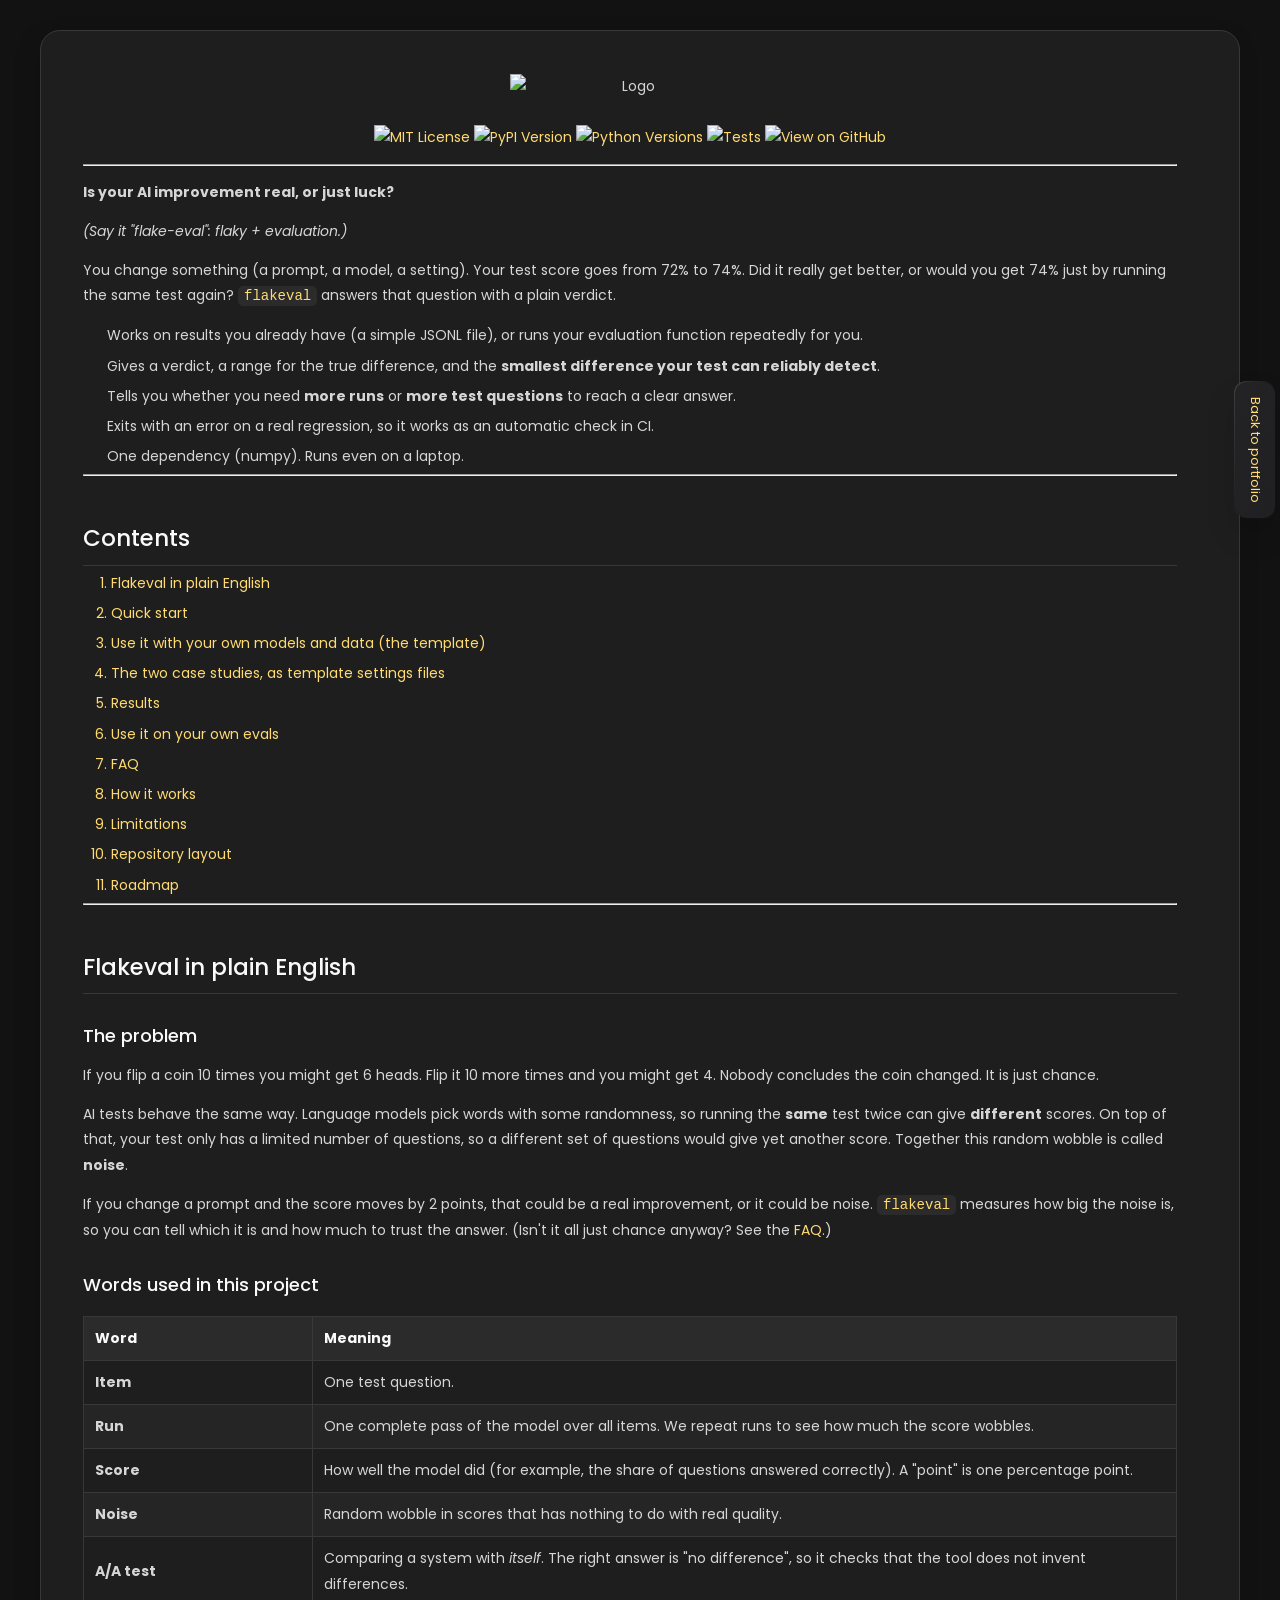
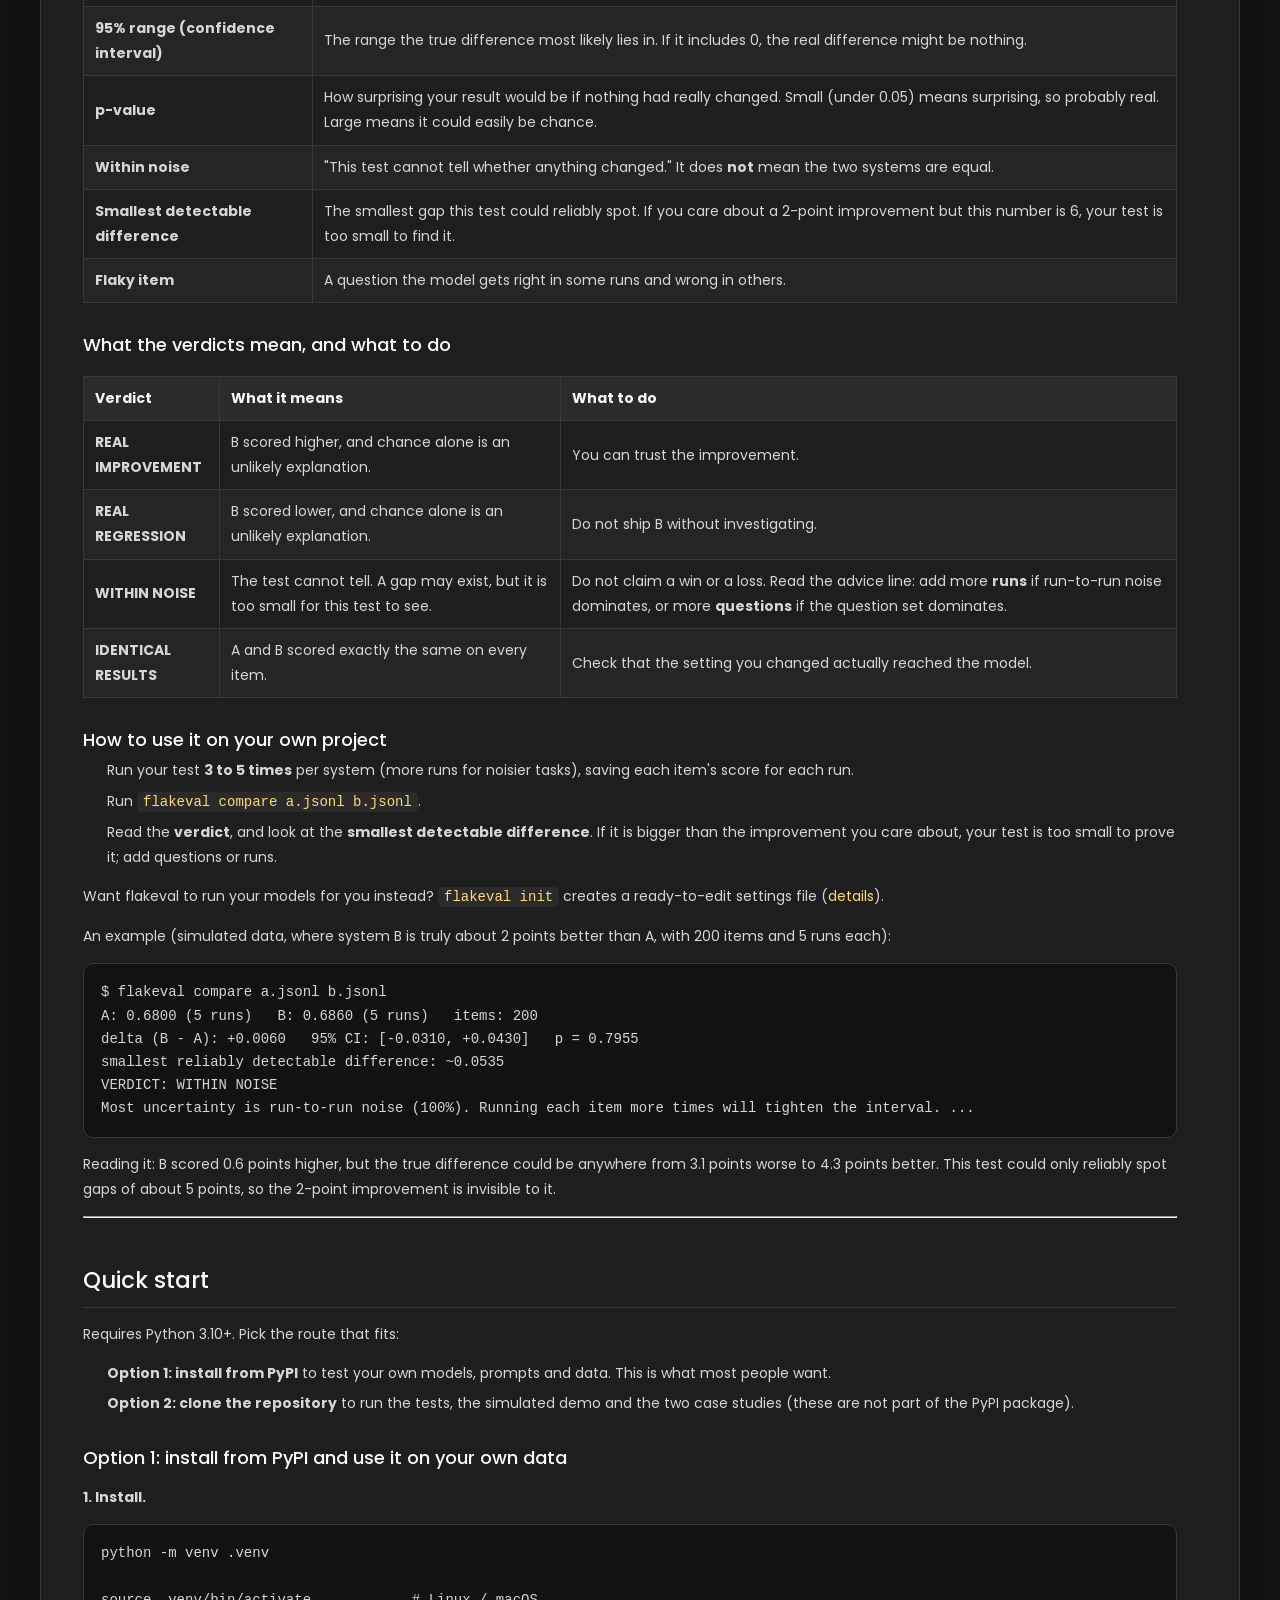
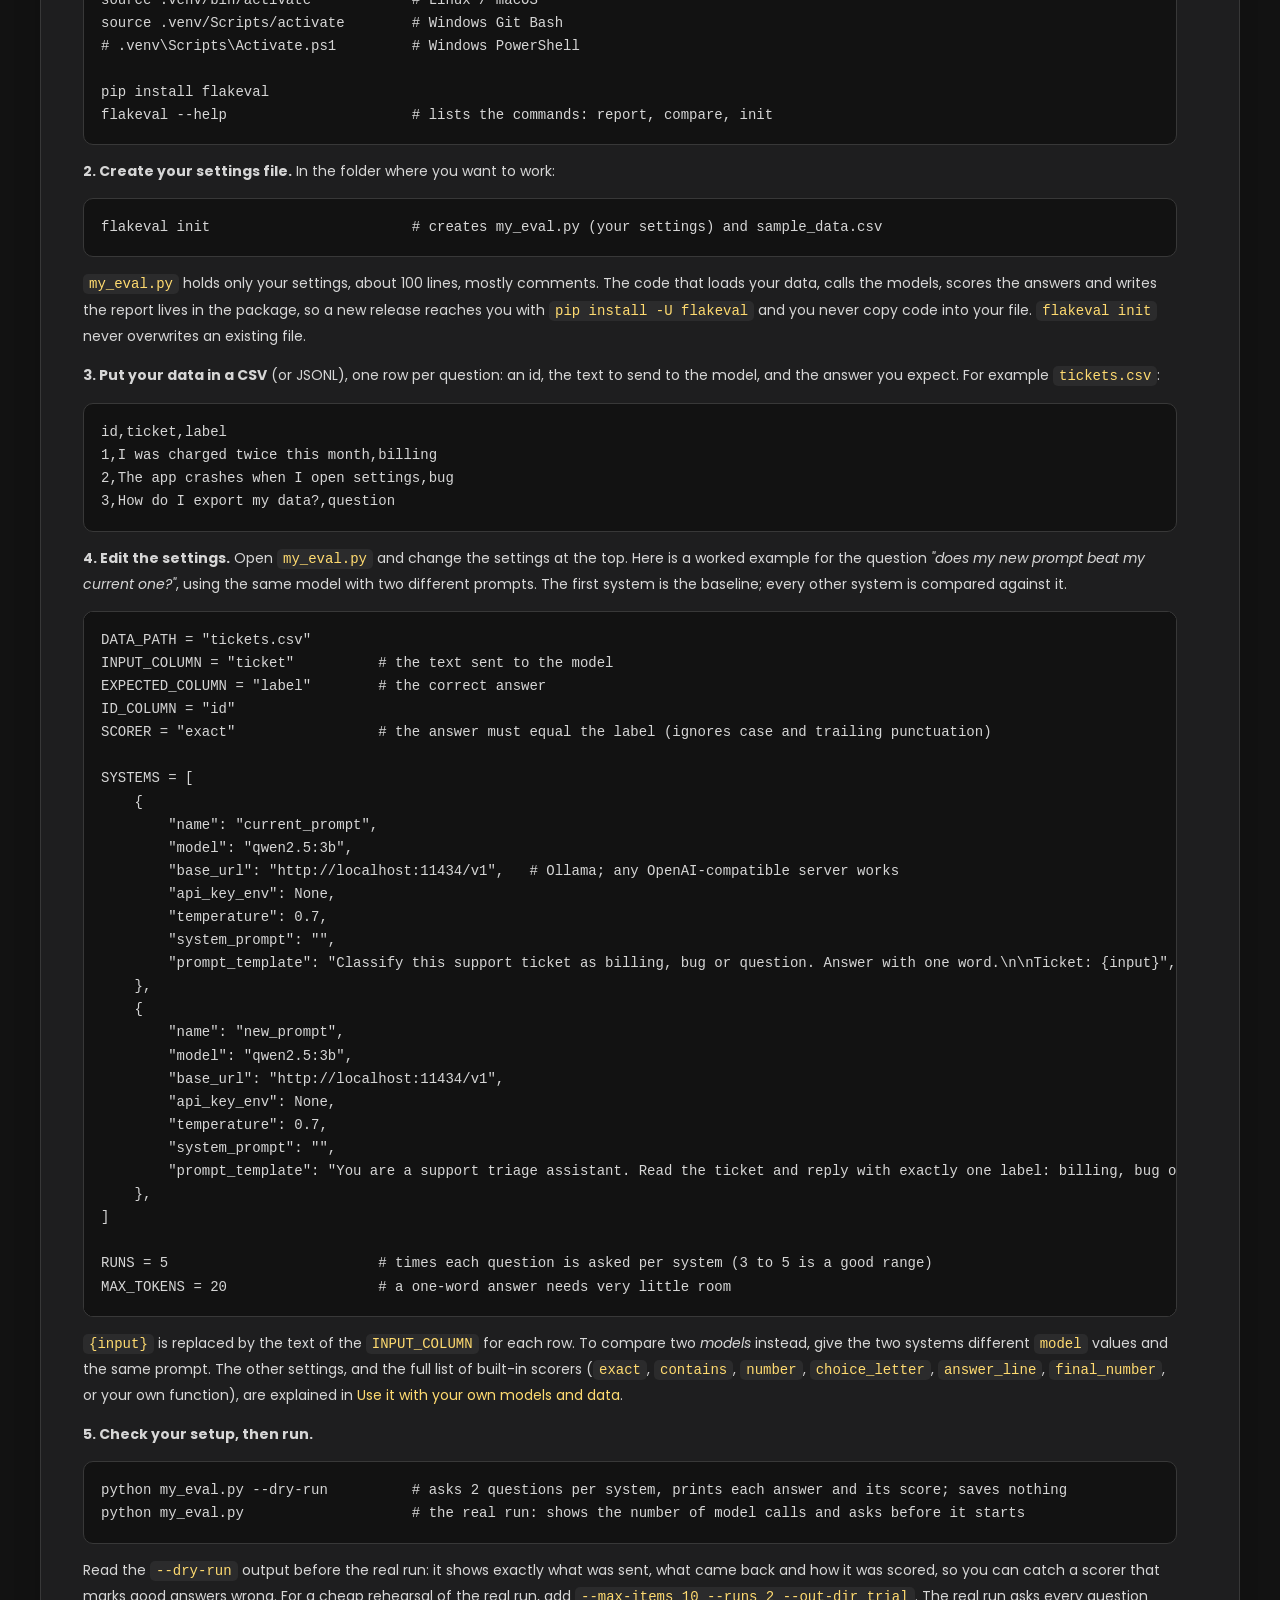
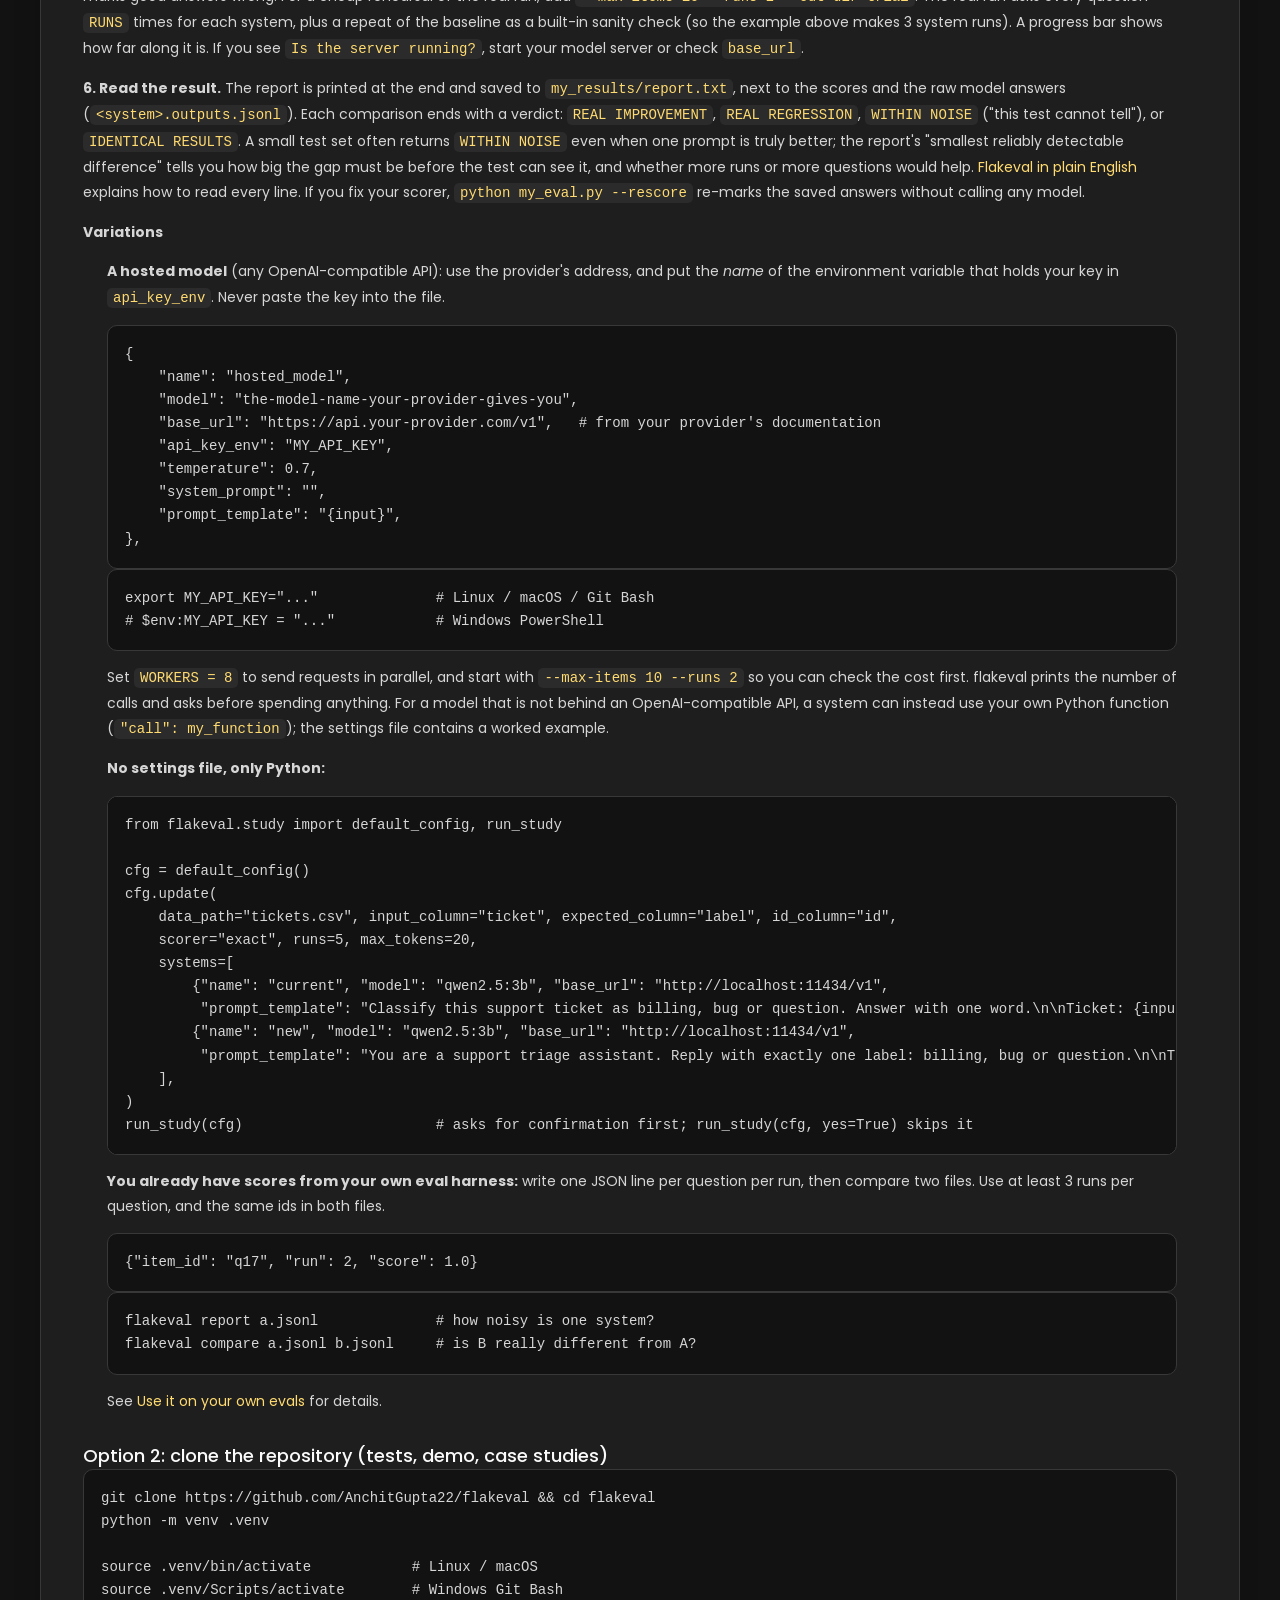
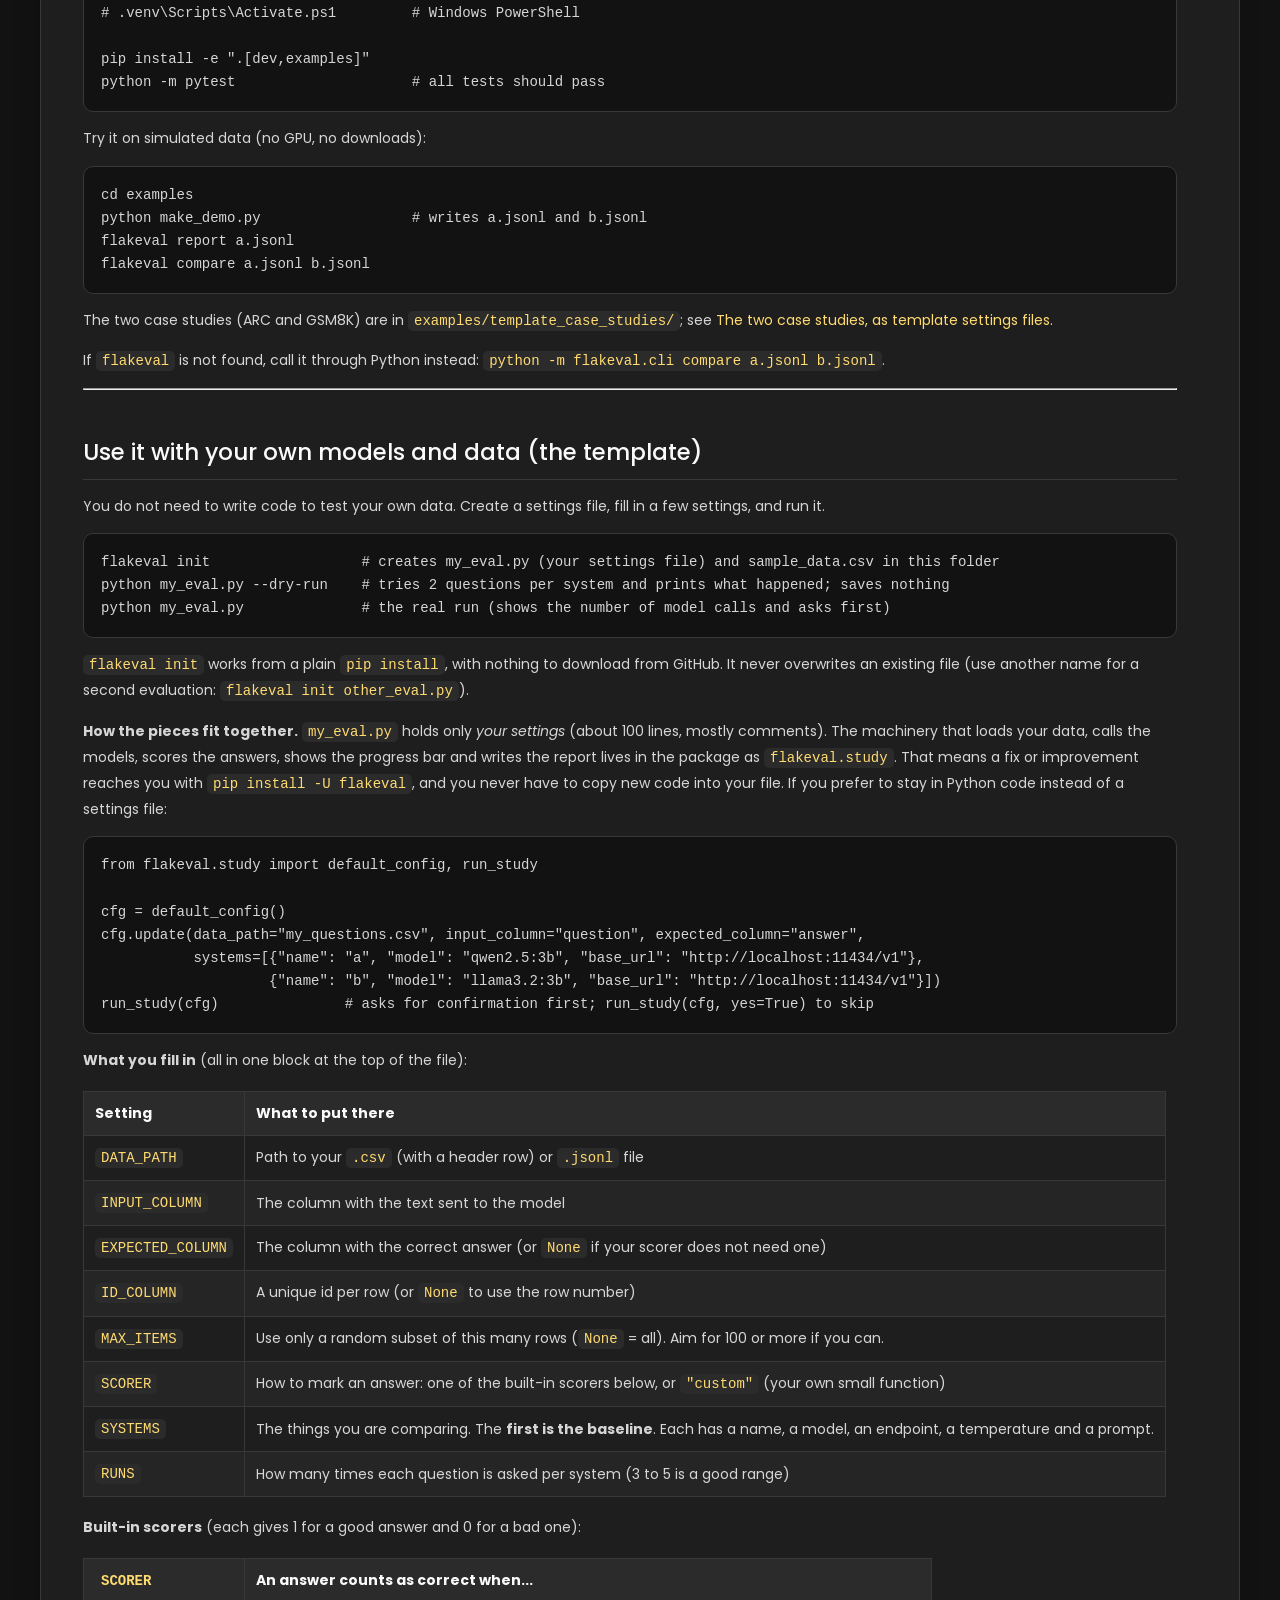
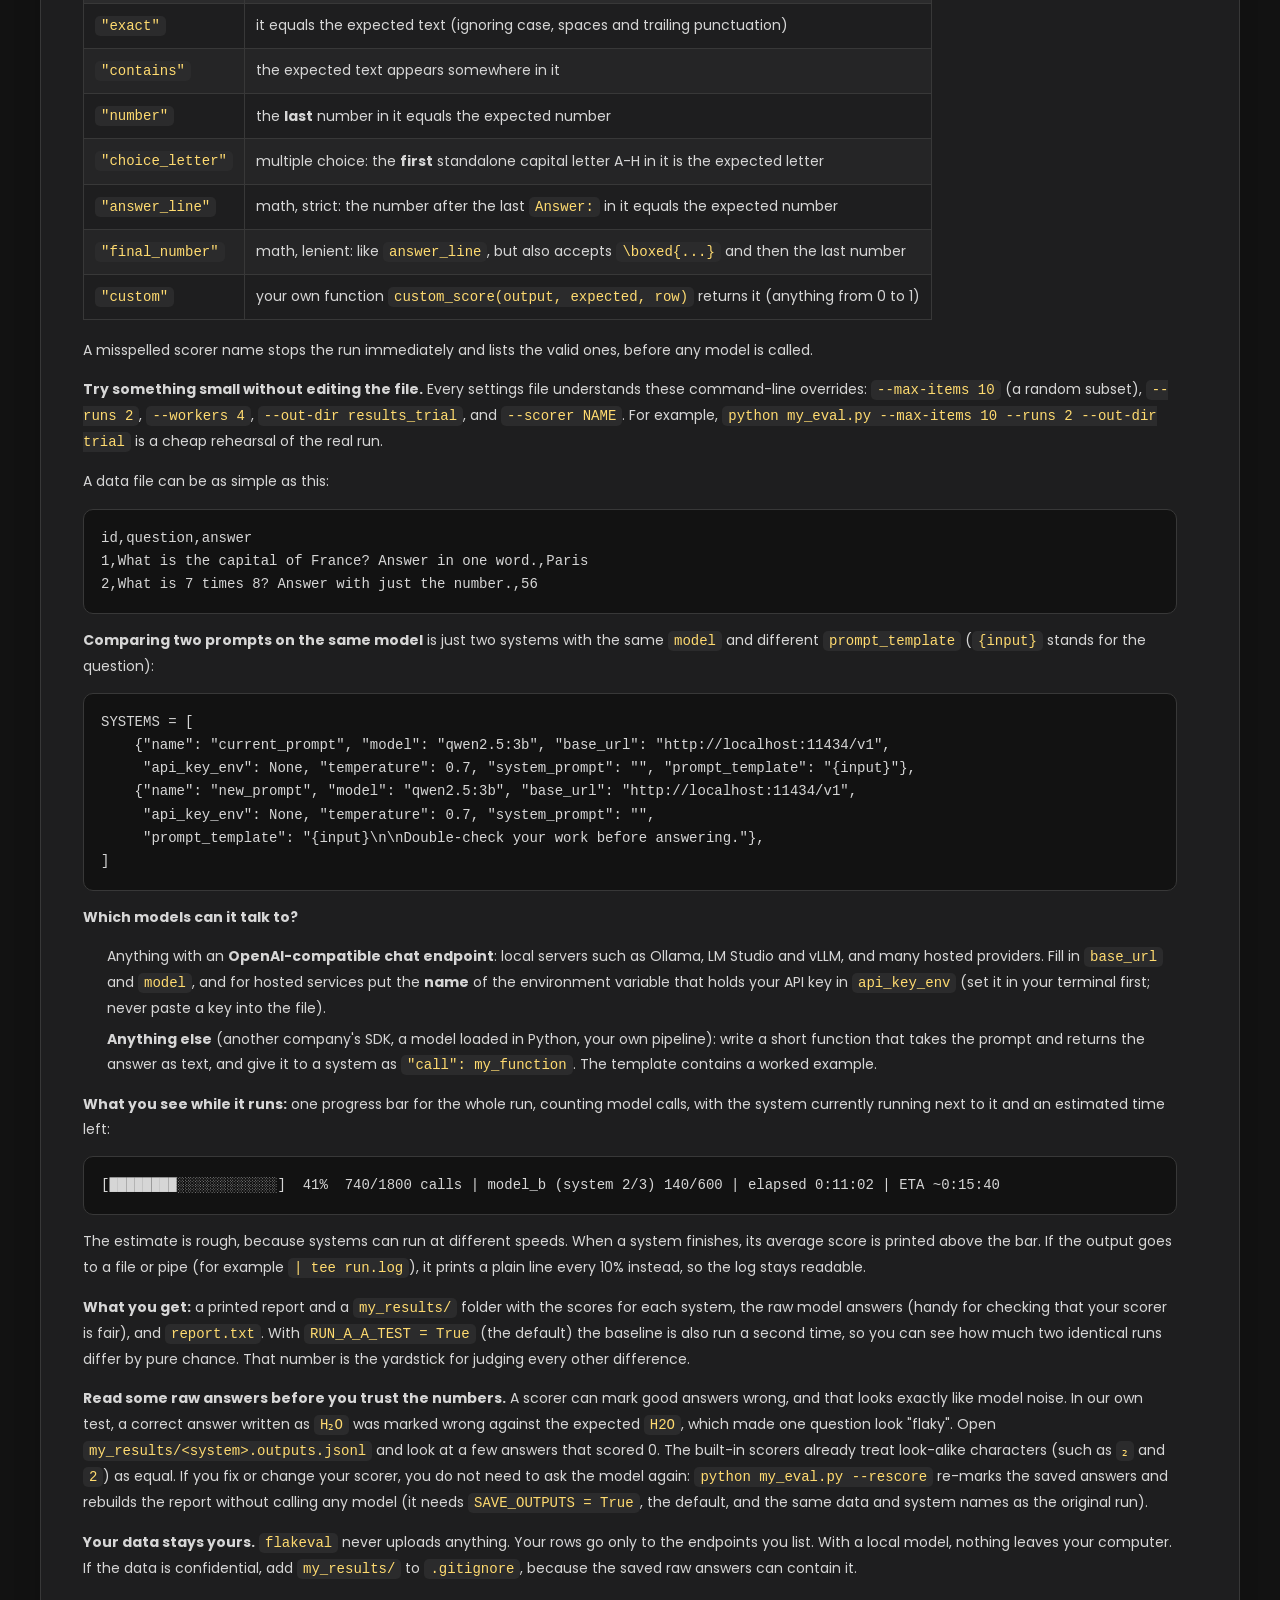
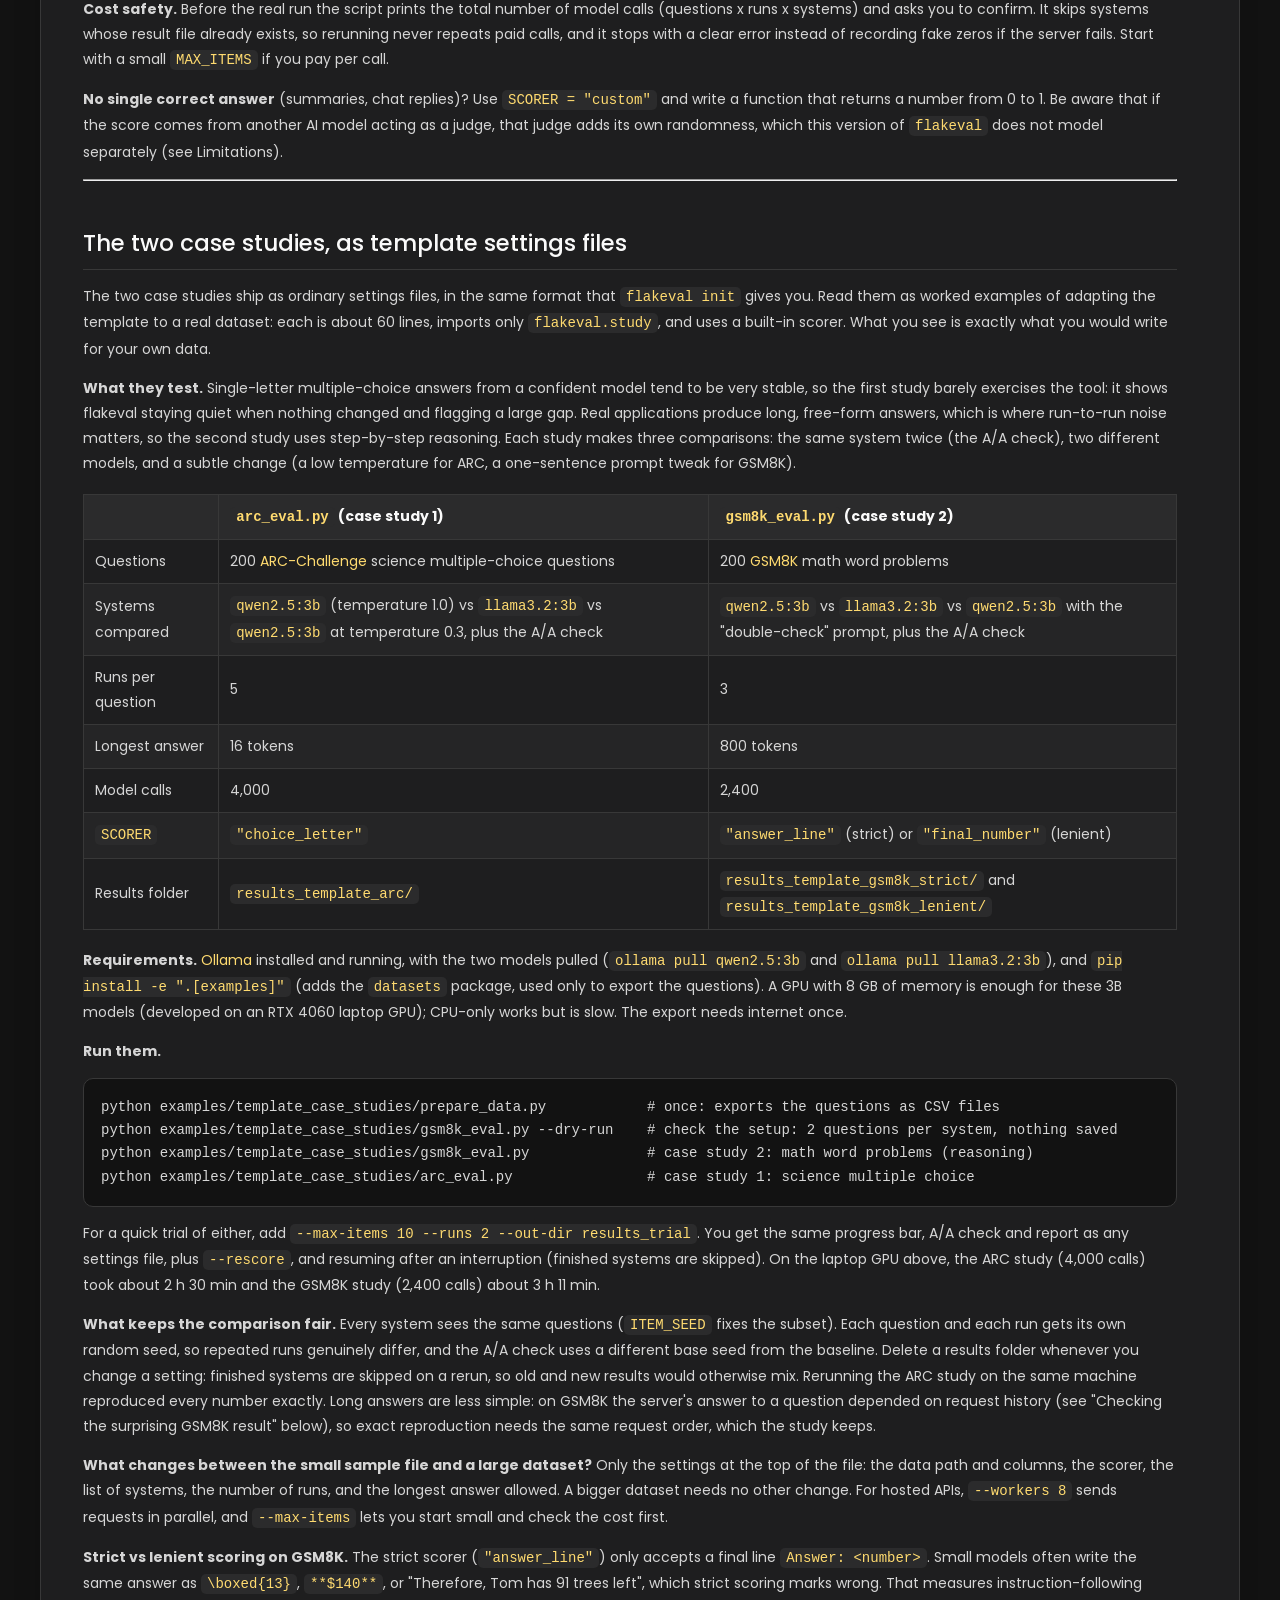
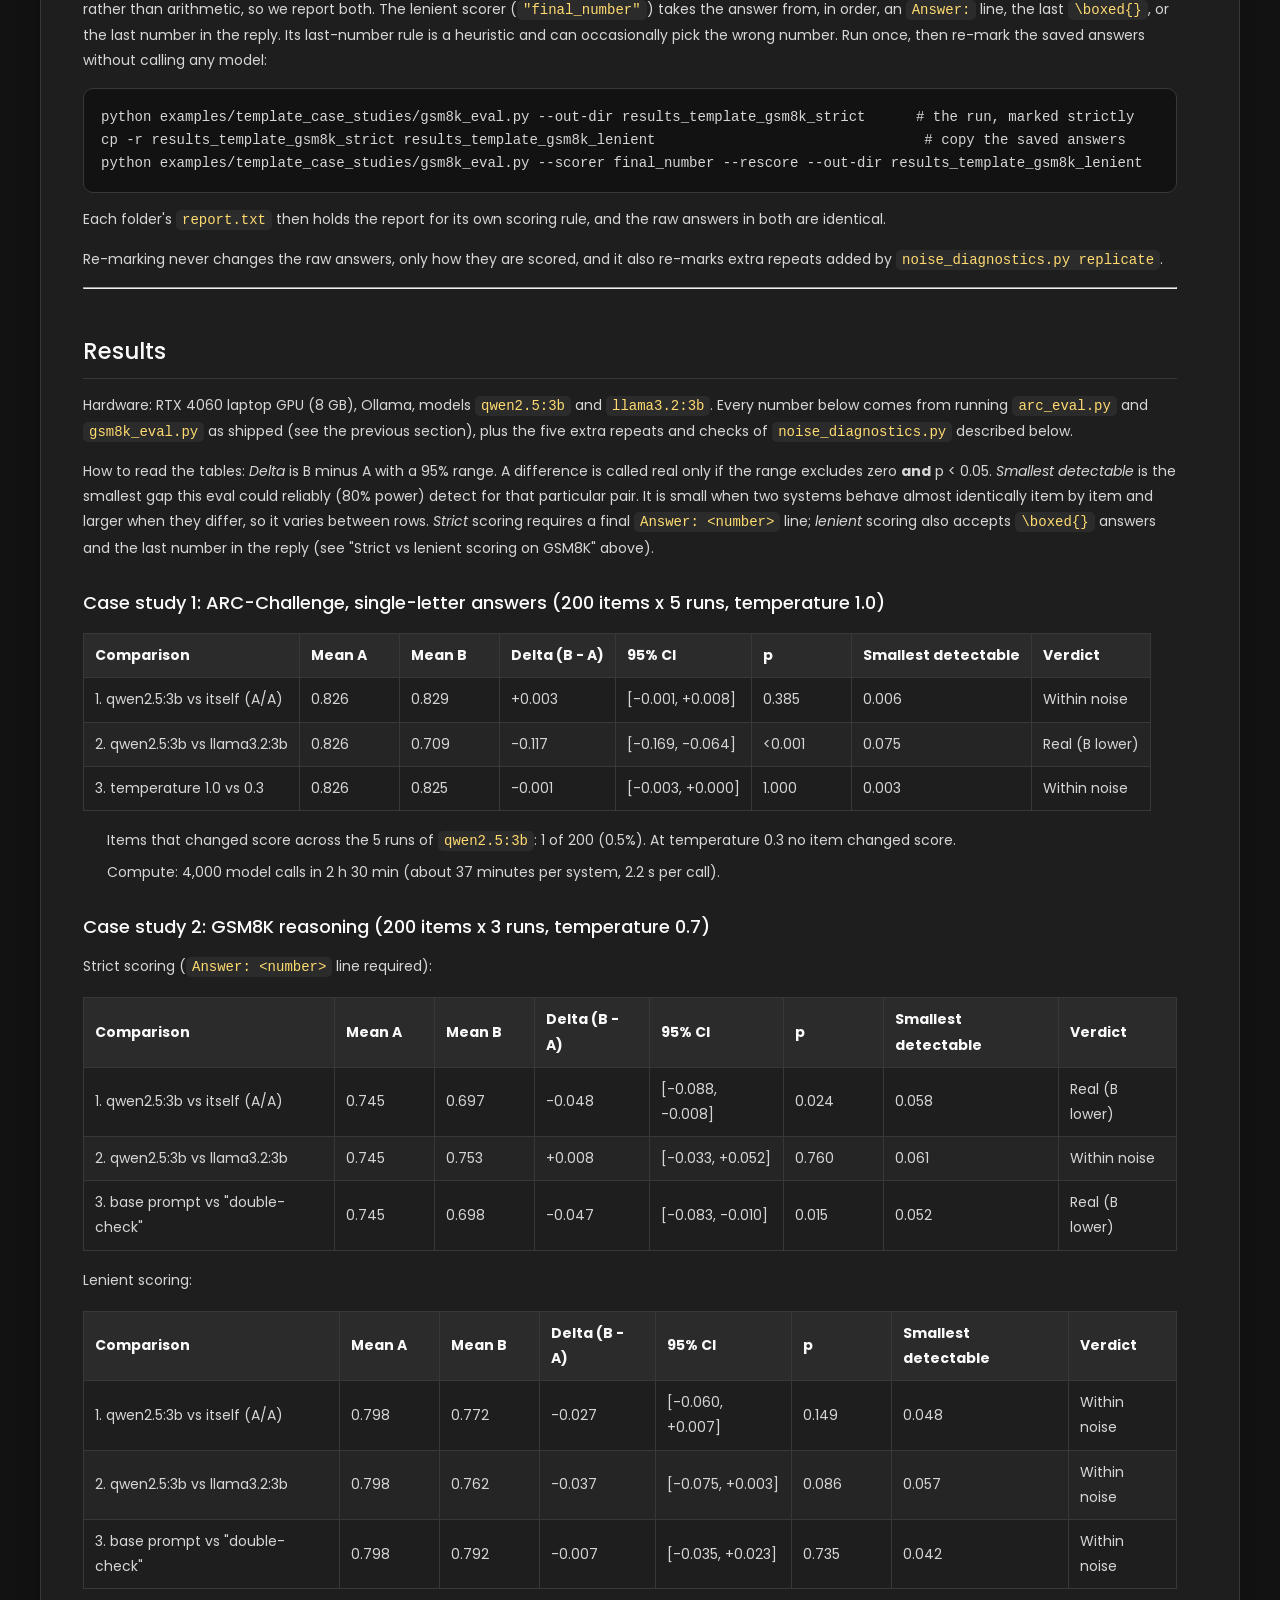
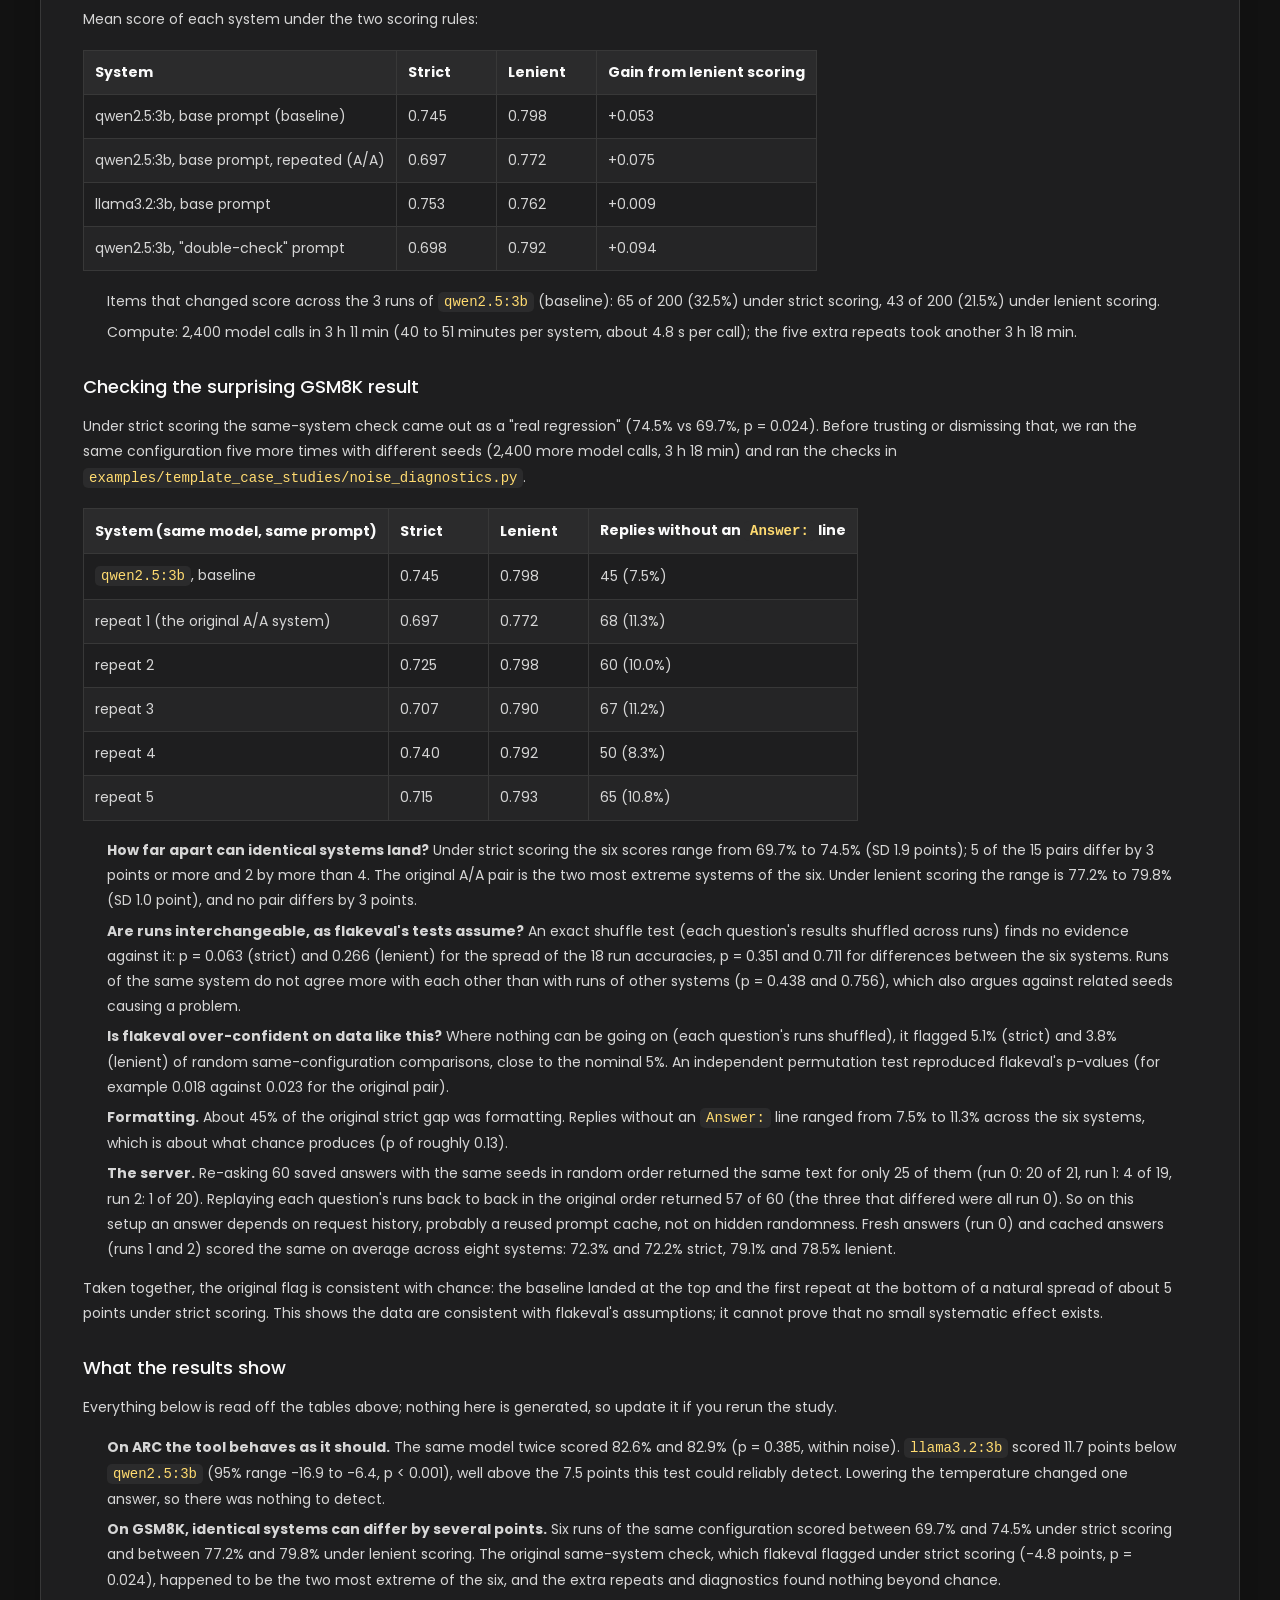
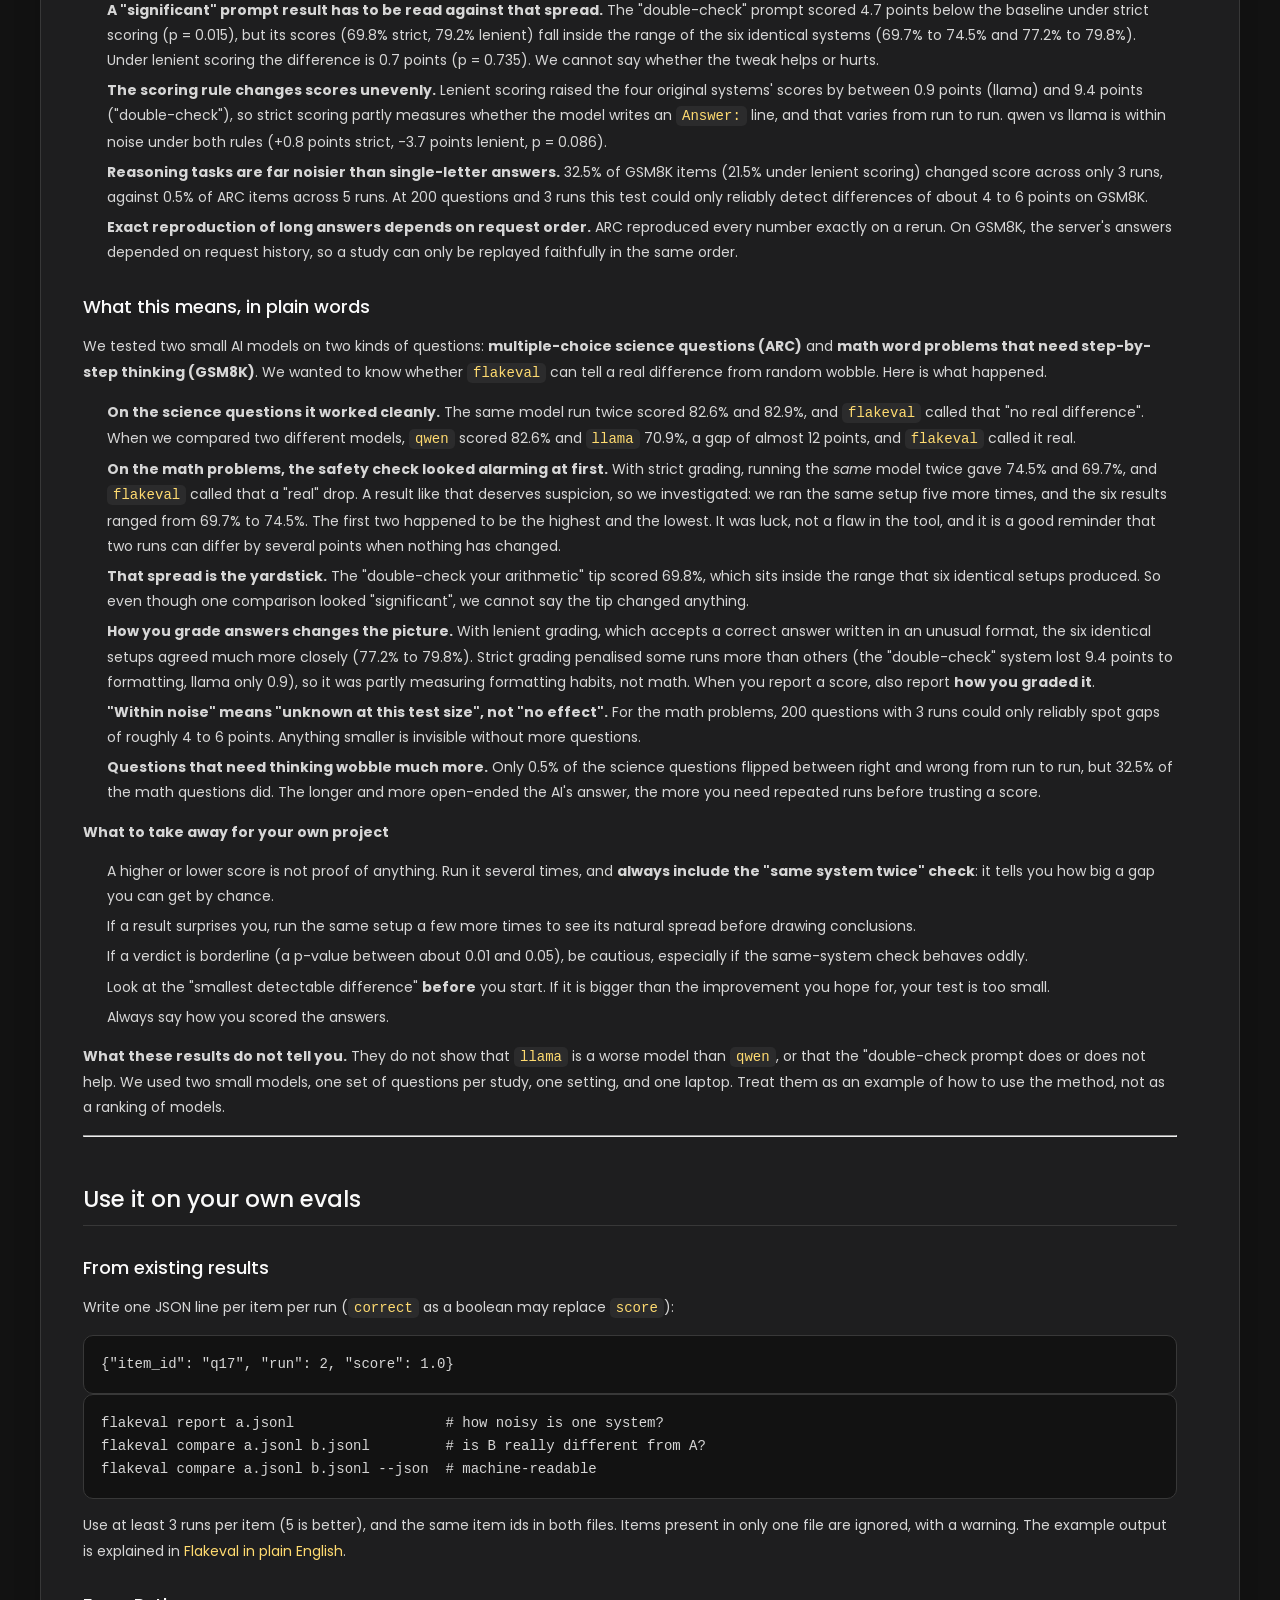
==== commit 2f5989dc: "Update flakeval logo image source to use raw GitHub URL" ====
--- a/flakeval/index.html
+++ b/flakeval/index.html
@@ -253,11 +253,11 @@
       <article>
         <div class="readme-content">
 <p align="center">
-    <img src="../assets/images/flakeval_logo.png" alt="Logo" width="240">
+    <img src="https://raw.githubusercontent.com/AnchitGupta22/flakeval/main/assets/flakeval_logo.png" alt="Logo" width="240" />
     <br>
     <br>
     <a href="https://github.com/AnchitGupta22/flakeval/blob/main/LICENSE" target="_blank" rel="noopener noreferrer"><img alt="MIT License" src="https://img.shields.io/badge/License-MIT-yellow.svg"></a>
-    <a href="https://pypi.org/project/flakeval/"><img alt="PyPI Version" src="https://img.shields.io/pypi/v/flakeval"></a>
+    <a href="https://pypi.org/project/flakeval/"><img alt="PyPI Version" src="https://img.shields.io/pypi/v/flakeval?cacheSeconds=0" /></a>
     <a href="https://pypi.org/project/flakeval/"><img alt="Python Versions" src="https://img.shields.io/pypi/pyversions/flakeval"></a>
     <a href="https://github.com/AnchitGupta22/flakeval/actions"><img alt="Tests" src="https://github.com/AnchitGupta22/flakeval/actions/workflows/tests.yml/badge.svg"></a>
     <a href="https://github.com/AnchitGupta22/flakeval" target="_blank" rel="noopener noreferrer"><img alt="View on GitHub" src="https://img.shields.io/badge/GitHub-View%20Repository-181717?logo=github"></a>
--- a/assets/css/style.css
+++ b/assets/css/style.css
@@ -813,6 +813,43 @@
 
 .article-title { margin-bottom: 30px; }
 
+.resume-header {
+  display: flex;
+  align-items: flex-start;
+  gap: 16px;
+  margin-bottom: 30px;
+}
+
+.resume-header .article-title {
+  margin-bottom: 0;
+}
+
+.resume-download {
+  display: grid;
+  place-items: center;
+  flex: 0 0 32px;
+  width: 32px;
+  height: 32px;
+  transform: translateY(7px);
+  border: 1px solid var(--orange-yellow-crayola);
+  border-radius: 8px;
+  color: var(--orange-yellow-crayola);
+  font-size: 17px;
+  transition: background 0.25s ease, color 0.25s ease;
+}
+
+.resume-download:hover,
+.resume-download:focus-visible {
+  background: var(--orange-yellow-crayola);
+  color: var(--smoky-black);
+}
+
+@media (max-width: 579px) {
+  .resume-download {
+    transform: translateY(0);
+  }
+}
+
 
 /**
  * education and experience 
